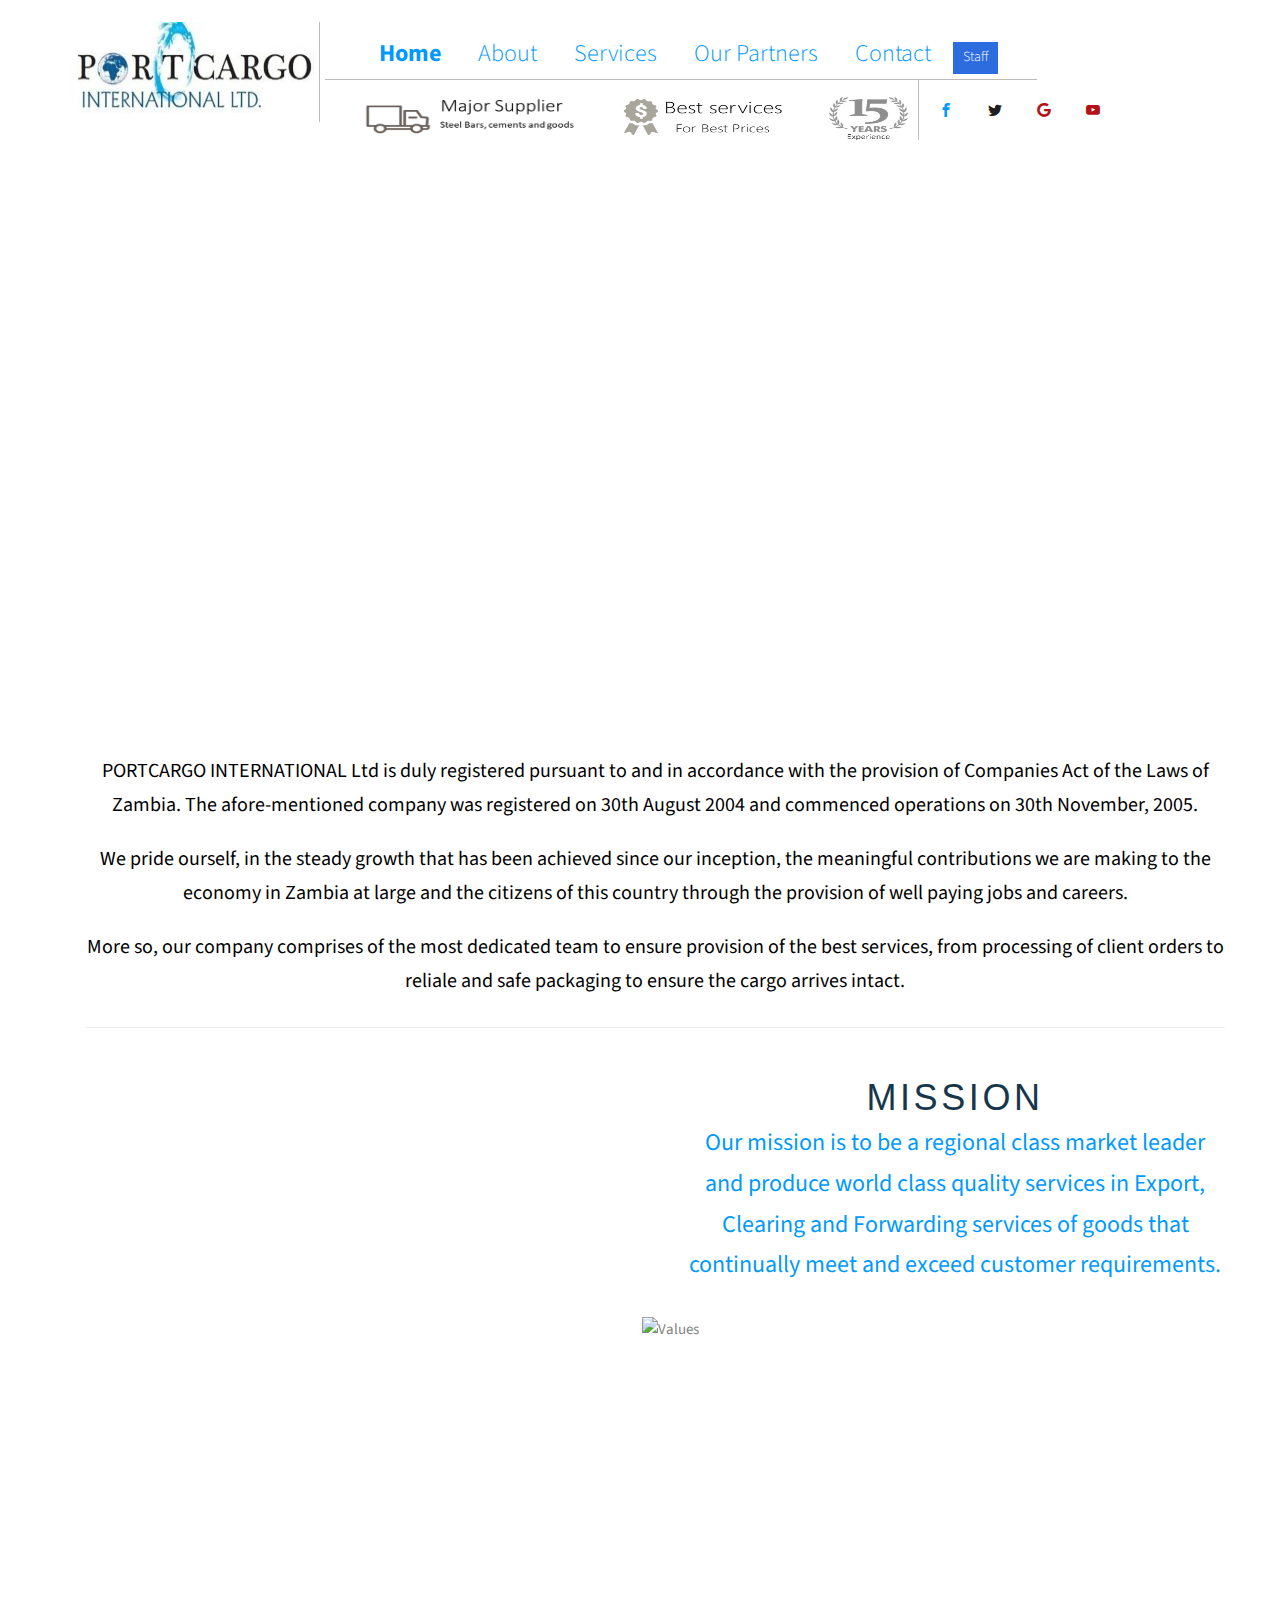
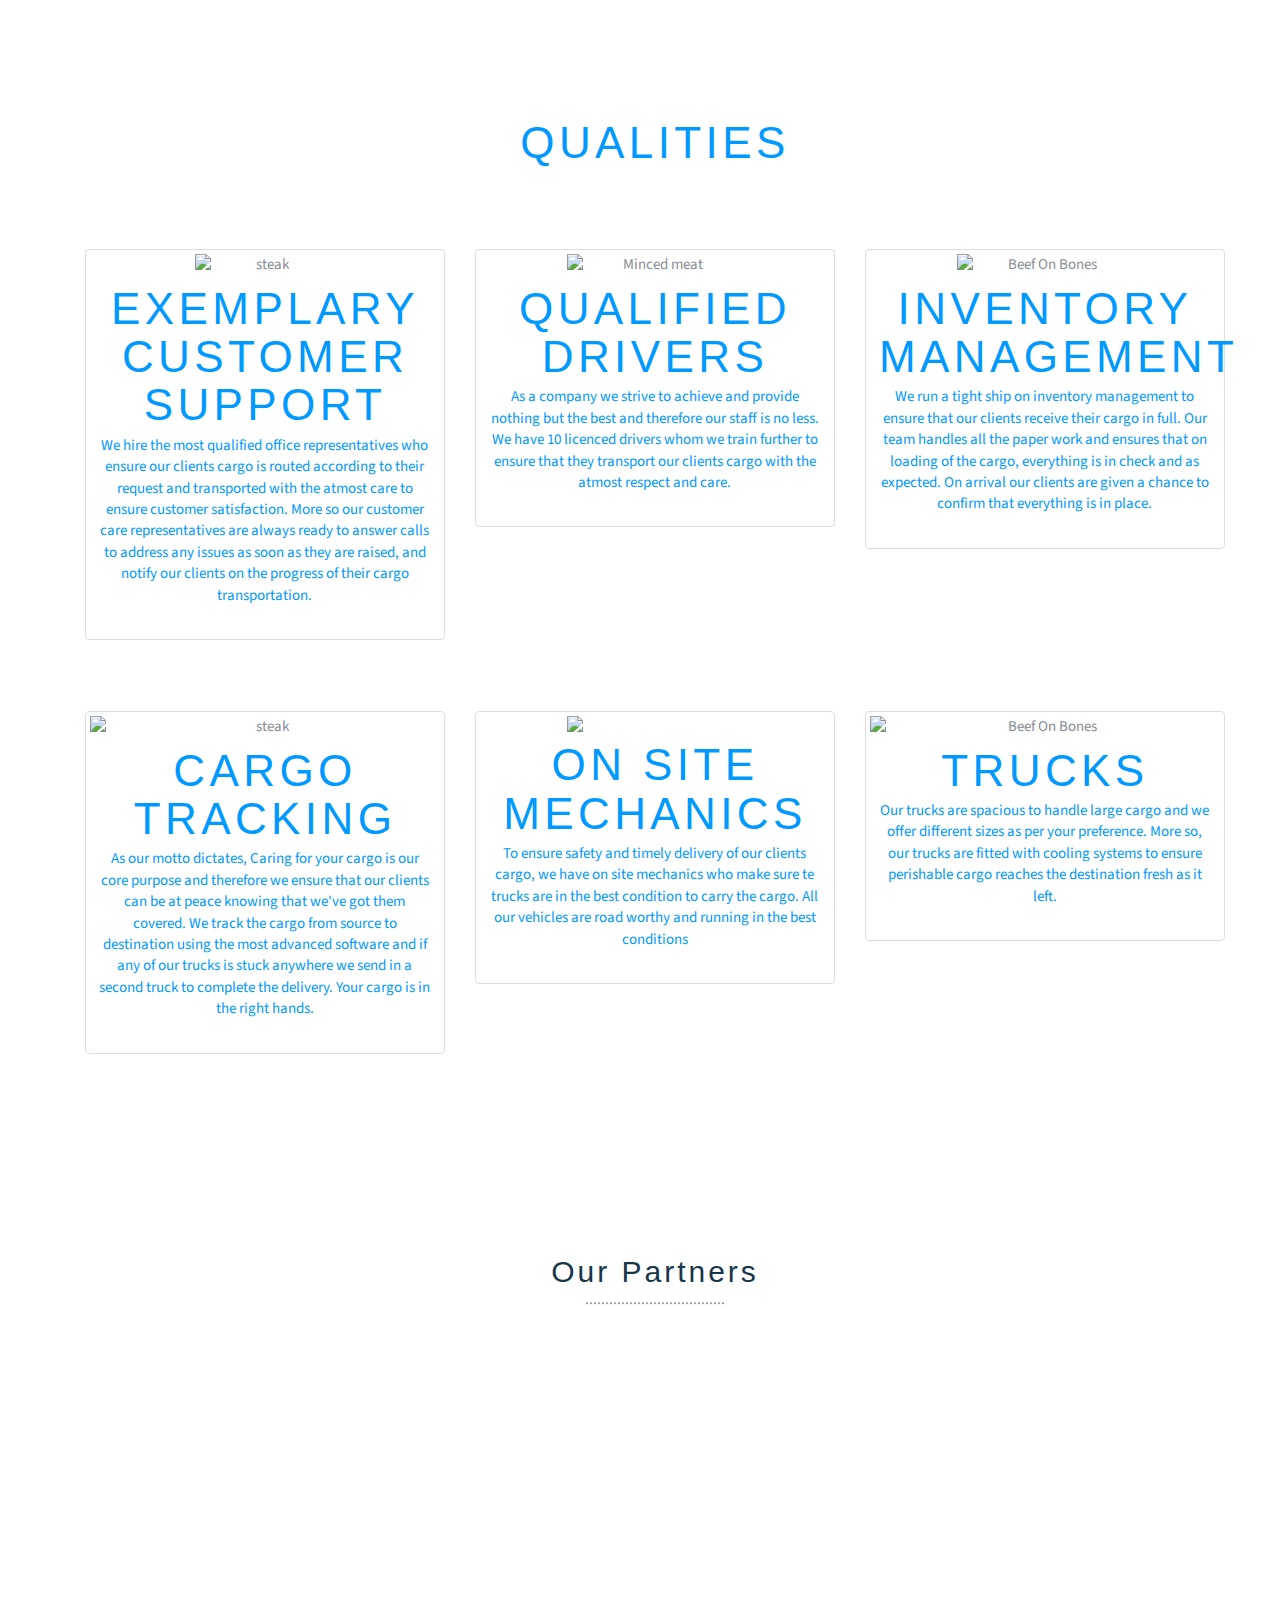
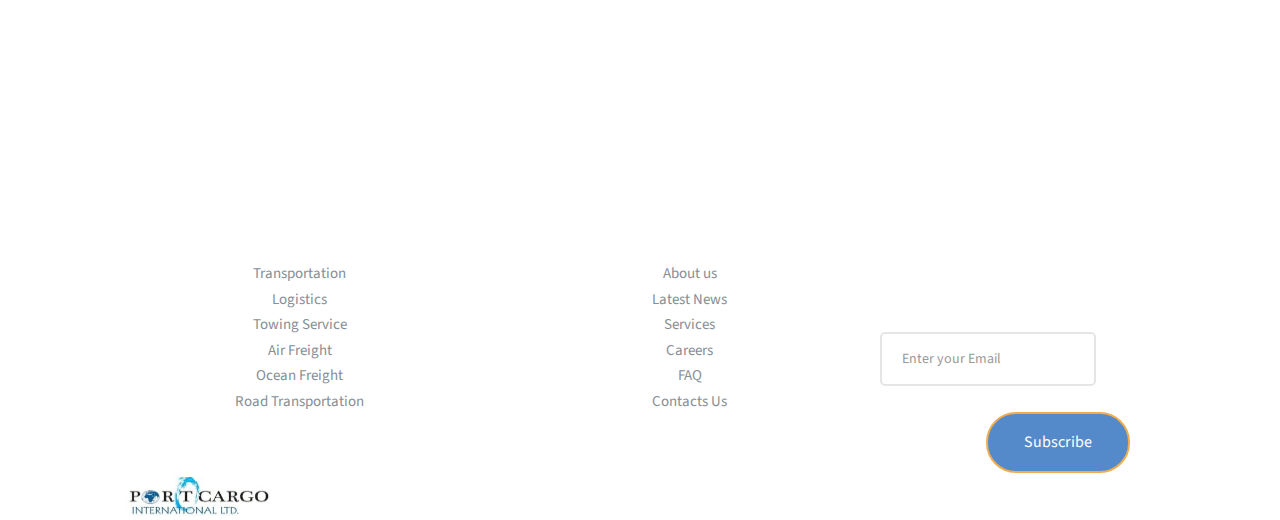
==== about.html @ 1d5ef482 "Create about.html" ====
<!DOCTYPE HTML>
<html>

<head>
    <meta charset="utf-8">
    <meta http-equiv="X-UA-Compatible" content="IE=edge">
    <title>Home | PORT CARGO LIMITED</title>
    <link rel="shortcut icon" href="images/logo.jpg">
    <meta name="viewport" content="width=device-width, initial-scale=1">
    <meta name="description" content="Free HTML5 Website Template by freehtml5.co" />
    <meta name="keywords" content="free website templates, free html5, free template, free bootstrap, free website template, html5, css3, mobile first, responsive" />
    
    <meta property="og:title" content="" />
    <meta property="og:image" content="" />
    <meta property="og:url" content="" />
    <meta property="og:site_name" content="" />
    <meta property="og:description" content="" />
    <meta name="twitter:title" content="" />
    <meta name="twitter:image" content="" />
    <meta name="twitter:url" content="" />
    <meta name="twitter:card" content="" />
    <link href="https://fonts.googleapis.com/css?family=Source+Sans+Pro:300,400,600,700" rel="stylesheet">
    <link href="https://fonts.googleapis.com/css?family=Roboto+Slab:300,400" rel="stylesheet">
    <!-- Animate.css -->
    <link rel="stylesheet" href="css/animate.css">
    <!-- Icomoon Icon Fonts-->
    <link rel="stylesheet" href="css/icomoon.css">
    <!-- Bootstrap  -->
    <link rel="stylesheet" href="css/bootstrap.css">
    <!-- Magnific Popup -->
    <link rel="stylesheet" href="css/magnific-popup.css">
    <!-- Owl Carousel  -->
    <link rel="stylesheet" href="css/owl.carousel.min.css">
    <link rel="stylesheet" href="css/owl.theme.default.min.css">
    <!-- Flexslider  -->
    <link rel="stylesheet" href="css/flexslider.css">
    <!-- Pricing -->
    <link rel="stylesheet" href="css/pricing.css">
    <!-- Theme style  -->
    <link rel="stylesheet" href="css/style.css">
    <!-- Modernizr JS -->
    <script src="js/modernizr-2.6.2.min.js"></script>
    <!-- FOR IE9 below -->
    <!--[if lt IE 9]>
    <script src="js/respond.min.js"></script>
    <![endif]-->
</head>
 <style>
    body{
        padding-top: 0px;
       

        
    }
    </style>
<body data-spy="scroll" data-target="#my-navbar">
    <div class="fh5co-loader"></div>
    <div id="page">
    
  <nav class="fh5co-nav" role="navigation fixed-top">


           
            <div class="top-menu" >
                <div class="container">
                    <div class="row">
                        <div class="col-xs-2">
                            <img src="images/logo.jpg" height="100" width="250" style="border-right:1px solid #bbb;">
                        </div>

                        <div class="col-xs-10 text-center menu-1 " style=" font-size: 150%;">
                           <div class="col-xs-10 text-center menu-1 " style=" font-size: 150%;">
                            <ul style="border-bottom:1px solid #bbb; margin: 0 0 0 6% ">
                                <li><a href="index.html" style="color:#0099ff;  font-size: 24px;"><strong>Home</strong></a></li>
                                <li >
                                    <a href="about.html" style="color:#0099ff;  font-size: 24px;">About</a>
                                        
                                    </li>
                                <li><a href="services.html" style="color:#0099ff;  font-size: 24px;">Services</a></li>
                                <li><a href="clients.html" style="color:#0099ff;  font-size: 24px;">Our Partners</a></li>
                                
                                
                                
                                <li><a href="contact.html" style="color:#0099ff;  font-size: 24px;">Contact</a></li>
                                <li class="btn-cta"><a href="#"><span>Staff</span></a></li>
                                 <br>

                            </ul>
                        </div>
                        </div>
                        <div class="col-xs-10 text-center menu-1" style=" font-size: 150%; ">
                            <ul style="margin: 0 0 0 0">
                                <li><img src="images/major.png" height="50" width="250"></li>
                                <li><img src="images/price.png" height="50" width="200"></li>
                                <li><img src="images/experience.png" height="60" width="100" style="border-right:1px solid #bbb;"></li>
                                 
                                    <li ><a href="#" style="color:#0099ff;" target="_blank"><i class="icon-facebook2"></i></a></li>
                                    <li><a href="#" target="_blank"><i class="icon-twitter2" ></i></a></li>
                                    <li><a href="#" style="color:#b31217;" target="_blank"><i class="icon-google"></i></a></li>
                                    <li><a href="#" style="color:#b31217;" target="_blank"><i class="icon-youtube"></i></a></li>
                                
                                
                            
                                
                                
                                

                            </ul>

                        </div>
                        
                        <br>
                    
                    </div>
                </div>
            </div>
        </nav><!-- End navbar -->
        
         <div id='main' class='all_colors' data-scroll-offset='0'>
 
    
                    <div id='av_section_1' class='avia-section main_color avia-section-default avia-no-border-styling avia-bg-style-scroll  avia-builder-el-0  el_before_av_section  avia-builder-el-first    av-arrow-down-section av-minimum-height av-minimum-height-custom container_wrap fullsize' style = ' background-repeat: no-repeat; background-image: url(images/about.png);background-attachment: scroll; background-position: bottom right; ' data-section-bg-repeat='no-repeat' ><div class='container' style='height:550px'><main  role="main" itemprop="mainContentOfPage"  class='template-page content  av-content-full alpha units'><div class='post-entry post-entry-type-page post-entry-2'><div class='entry-content-wrapper clearfix'>
                 <br><br><br><br><br><br>

                <div>
                    <h1 style="color:#ffffff; font-size:80px;"  >ABOUT US</h1>
                </div>
               </div>
       <div class="container text-center" >



       <br><br><br><br><br><br><br><br><br><br><br><br>
        <section>
            <div class="page-header  text-center" id="features"  style="font-size:20px; color:black;">
              
                <p>PORTCARGO INTERNATIONAL Ltd is duly registered pursuant to and in accordance with the provision of Companies Act of the Laws of Zambia. The afore-mentioned company was registered on 30th August 2004 and commenced operations on 30th November, 2005.</p>

                <p>We pride ourself, in the steady growth that has been achieved since our inception, the meaningful contributions we are making to the economy in Zambia at large and the citizens of this country through the provision of well paying jobs and careers.</p>

                 <p>More so, our company comprises of the most dedicated team to ensure provision of the best services, from processing of client orders to reliale and safe packaging to ensure the cargo arrives intact.</p>


                </small></h1>
            </div><!-- End Page Header -->


            <div id="fh5co-about">
            <div class="container">
                <div class="col-md-6 animate-box">
                    <img src="images/vision.png" id="img1" alt="Vision" style="border-bottom:1px solid #bbb;" /> <br>
                    <img src="images/mission.png" id="img2" alt="Mission"/> <br>
                    

                </div>
                <div class="col-md-6" style="color:#0099ff; font-size:24px; ">
                    <div id="aum"> 
                    <h1>Mission</h1>
                    Our mission is to be a regional class market leader and produce world class quality services in Export, Clearing and Forwarding services of goods that continually meet and exceed customer requirements.</div>
                </div>
            </div>
        </div>


        
            <div class="container">
               
                            <img src="images/111.png" alt="Values"/> <br>
                       
            </div>
      

            
            <div id="fh5co-testimonial" style="background-color: #ffffff;" >
                    <div class="overlay"></div>
                    <div class="container">
                        <div class="row">
                            <div class="col-md-10 col-md-offset-1">
                                <div class="row animate-box">
                                    <div class="owl-carousel owl-carousel-fullwidth">
                                        <div class="item">
                                            <div class="testimony-slide active text-center">
                                                <div class="user" style="background-image: url(images/quality.png);"></div>
                                                <span style="color:#0099ff;">Quality<br></small></span>
                                                <blockquote>
                                                    <p style="color:#0099ff;">&ldquo;We endeavor to be industry leaders in providing affordable and reliable transport Solutions.&rdquo;</p>
                                                </blockquote>
                                            </div>
                                        </div>
                                        <div class="item">
                                            <div class="testimony-slide active text-center">
                                                <div class="user" style="background-image: url(images/team.gif);"></div>
                                                <span style="color:#0099ff;">Teamwork<br></small></span>
                                                <blockquote>
                                                    <p style="color:#0099ff;">&ldquo;Judging from the number of tenders we have received and renewed, we pride ourselves in being a reliable partner for your transport needs. &rdquo;</p>
                                                </blockquote>
                                            </div>
                                        </div>
                                        <div class="item">
                                            <div class="testimony-slide active text-center">
                                                <div class="user" style="background-image: url(images/innovation.png);"></div>
                                                <span style="color:#0099ff;">Innovation<br></small></span>
                                                <blockquote>
                                                    <p style="color:#0099ff;">&ldquo;We make sure to keep up with the ever changing technology and are always improving on our processes to accomodate the changing trends in technology. For instance we allow all our trucks are fitted with trackers so we always know where your cargo is. &rdquo;</p>
                                                </blockquote>
                                            </div>
                                        </div>

                                        <div class="item">
                                            <div class="testimony-slide active text-center">
                                                <div class="user" style="background-image: url(images/client.png);"></div>
                                                <span style="color:#0099ff;">Client Focus<br></small></span>
                                                <blockquote>
                                                    <p style="color:#0099ff;">&ldquo;We make sure to keep up with the ever changing technology and are always improving on our processes to accomodate the changing trends in technology. For instance we allow all our trucks are fitted with trackers so we always know where your cargo is. &rdquo;</p>
                                                </blockquote>
                                            </div>
                                        </div>
                                    </div>
                                </div>
                            </div>
                        </div>
                    </div>
                </div>




            <br>
                     <h3 style="color:#0099ff;">Qualities</h3>


                         <br>


                <div class="row">
                  <div class="col-md-4" >
                  <br>
                  <br>
                    <div class="thumbnail">
                      <a href="images/cust1.png">
                        <img src="images/cust1.png" alt="steak" style="width:40%">
                        <div class="caption" style="background-color: #ffffff;">
                          <h3 style="color:#0099ff;">Exemplary Customer support</h3> 
                          <p style="color:#0099ff;">We hire the most qualified office representatives who ensure our clients cargo is routed according to their request and transported with the atmost care to ensure customer satisfaction. More so our customer care representatives are always ready to answer calls to address any issues as soon as they are raised, and notify our clients on the progress of their cargo transportation.</p>
                        </div>
                      </a>
                    </div>
                  </div>
                  <div class="col-md-4">
                 <br>
                  <br>
                    <div class="thumbnail">
                     
                      <a href="images/driver.png">
                        <img src="images/driver.png" alt="Minced meat" style="width:50%">
                        <div class="caption">
                        

                        <h3 style="color:#0099ff;">Qualified Drivers</h3>
                        <p style="color:#0099ff;">As a company we strive to achieve and provide nothing but the best and therefore our staff is no less. We have 10 licenced drivers whom we train further to ensure that they transport our clients cargo with the atmost respect and care.</p>

                        </div>
                      </a>
                    </div>
                  </div>
                  <div class="col-md-4">
                  <br>
                        <br>
                    <div class="thumbnail">
                      <a href="images/inventory-.png">
                        <img src="images/inventory-.png" alt="Beef On Bones" style="width:50%">
                        <div class="caption" style="background-color: #ffffff;">
                       
                        <h3 style="color:#0099ff;">Inventory management</h3>
                        <p style="color:#0099ff;">We run a tight ship on inventory management to ensure that our clients receive their cargo in full. Our team handles all the paper work and ensures that on loading of the cargo, everything is in check and as expected. On arrival our clients are given a chance to confirm that everything is in place. </p>
                        </div>
                      </a>
                    </div>
                  </div>

                </div>


                <div class="row">
                      <div class="col-md-4" >
                      <br>
                      <br>
                        <div class="thumbnail">
                          <a href="images/tracking.jpg">
                            <img src="images/tracking.jpg" alt="steak" style="width:100%">
                            <div class="caption" style="background-color: #ffffff;">
                              <h3 style="color:#0099ff;">Cargo tracking</h3> 
                              <p style="color:#0099ff;">As our motto dictates, Caring for your cargo is our core purpose and therefore we ensure that our clients can be at peace knowing that we've got them covered. We track the cargo from source to destination using the most advanced software and if any of our trucks is stuck anywhere we send in a second truck to complete the delivery. Your cargo is in the right hands.</p>
                            </div>
                          </a>
                        </div>
                      </div>
                      <div class="col-md-4">
                     <br>
                      <br>
                        <div class="thumbnail">
                         
                          <a href="images/mechanic.png">
                            <img src="images/mechanic.png"  style="width:50%">
                            <div class="caption">
                            

                            <h3 style="color:#0099ff;">On site Mechanics</h3>
                            <p style="color:#0099ff;">To ensure safety and timely delivery of our clients cargo, we have on site mechanics who make sure te trucks are in the best condition to carry the cargo. All our vehicles are road worthy and running in the best conditions </p>

                            </div>
                          </a>
                        </div>
                      </div>
                      <div class="col-md-4">
                      <br>
                            <br>
                        <div class="thumbnail">
                          <a href="/images/download.jpg">
                            <img src="images/download.jpg" alt="Beef On Bones" style="width:100%">
                            <div class="caption" style="background-color: #ffffff;">
                           
                            <h3 style="color:#0099ff;">Trucks</h3>
                            <p style="color:#0099ff;">Our trucks are spacious to handle large cargo and we offer different sizes as per your preference.
                            More so, our trucks are fitted with cooling systems to ensure perishable cargo reaches the destination fresh as it left.</p>
                            </div>
                          </a>
                        </div>
                      </div>

                    </div>

    <br><br><br><br>

<div id="fh5co-staff">

                <br><br>

                <div class="custom-heading02">
                            <h2>Our Partners</h2>
                            <p>
                                ...................................
                            </p>
                        </div><!-- .custom-heading02 end -->
            <div class="container">

                <div class="row animate-box">
                    <br>
                    <br>
                    <br>
                 <div class="row">
                    <div class="col-md-3 col-sm-6 text-center animate-box">
                    <div class="services">
                    <div class="desc">

                        <a href="http://www.seedcogroup.com/search/node/">
                          <img src="images/seedco.png" alt="HTML tutorial" style="width:200px;height:100px;border:0;">
                        </a> 

                    </div>
                    </div>
                    </div>

                    <div class="col-md-3 col-sm-6 text-center animate-box">
                    <div class="services">
                    <div class="desc">
                    <br>


                    <a href="https://www.ecobank.com/ke/personal-banking">
                      <img src="images/ecobank.png" alt="HTML tutorial" style="width:200px;height:50px;border:0;">
                    </a> 
                    </div>
                    </div>
                    </div>

                   
                    <div class="col-md-3 col-sm-6 text-center animate-box">
                    <div class="services">
                    <div class="desc">

                    <a href="https://www.lafarge.co.ke/">
                      <img src="images/lafarge.png" alt="HTML tutorial" style="width:200px;height100px;border:0;">
                    </a> 

                    </div>
                    </div>
                    </div>

                    <div class="col-md-3 col-sm-6 text-center animate-box">
                    <div class="services">
                    <div class="desc">

                    <a href="https://dangote.com//">
                      <img src="images/dangote.png" alt="HTML tutorial" style="width:200px;height:100px;border:0;">
                    </a>

                     </div>
                    </div>
                    </div>



                    <div class="col-md-3 col-sm-6 text-center animate-box">
                    <div class="services">
                    <div class="desc">

                    <a href="https://crdbbank.co.tz/">
                      <img src="images/crbank.png" alt="HTML tutorial" style="width:200px;height:100px;border:0;">
                    </a>

                     </div>
                    </div>
                    </div>


                    <div class="col-md-3 col-sm-6 text-center animate-box">
                    <div class="services">
                    <div class="desc">

                    <a href="https://www.umcil.co.zm/">
                      <img src="images/UMCIL.png" alt="HTML tutorial" style="width:200px;height:100px;border:0;">
                    </a>
                    </div >
                    </div >
                    </div >


                    <div class="col-md-3 col-sm-6 text-center animate-box">
                    <div class="services">
                    <div class="desc">

                    <a href="http://www.minagri.gov.rw/index.php?id=16">
                      <img src="images/rwanda.png" alt="HTML tutorial" style="width:200px;height:100px;border:0;">
                    </a>

                     </div>
                    </div>
                    </div>


                    
 </div>
            </div>
                     

    </div>
    </div>


<footer class="section footer-modern context-dark" style="background-image: url(images/foot.jpg); color:white;">
<br><br><br><br>
        <div class="footer-modern-line">
          <div class="container" >
            <div class="row row-50">
              <div class="col-md-6 col-lg-4">
                <h5 class="footer-modern-title oh-desktop"><span class="d-inline-block wow slideInLeft" style="color:white;" >What We Offer</span></h5>
                <ul class="footer-modern-list d-inline-block d-sm-block wow fadeInUp" style="color:white;">
                  <li><a href="#">Transportation</a></li>
                  <li><a href="#">Logistics</a></li>
                  <li><a href="#">Towing Service</a></li>
                  <li><a href="#">Air Freight</a></li>
                  <li><a href="#">Ocean Freight</a></li>
                  <li><a href="#">Road Transportation</a></li>
                </ul>
              </div>
              <div class="col-md-6 col-lg-4 col-xl-3">
                <h5 class="footer-modern-title oh-desktop"><span class="d-inline-block wow slideInLeft" style="color:white;">Information</span></h5>
                <ul class="footer-modern-list d-inline-block d-sm-block wow fadeInUp" style="color:white;">
                  <li><a href="about-us.html">About us</a></li>
                  <li><a href="grid-blog.html">Latest News</a></li>
                  <li><a href="services.html">Services</a></li>
                  <li><a href="#">Careers</a></li>
                  <li><a href="#">FAQ</a></li>
                  <li><a href="contacts.html">Contacts Us</a></li>
                </ul>
              </div>
              <div class="col-lg-4 col-xl-5">
                <h5 class="footer-modern-title oh-desktop"><span class="d-inline-block wow slideInLeft" style="color:white;">Newsletter</span></h5>
                <p class="wow fadeInRight" style="color:white;">Sign up today for the latest news from our company.</p>
                <!-- RD Mailform-->
                <form action="" method="post">
                                    <div>
                                        <br>
                                        <div class="input-group">
                                            <input type="text" class="form-control " style="border-radius:5px;" name="email" id="email" placeholder="Enter your Email" />
                                        </div>
                                    </div>
                                    <br/>
                                    <button class="btn btn-warning btn-lg" style="background: #558aca;">Subscribe</button>
                                </form>
              </div>
            </div>
          </div>
        </div>

        <div class="footer-modern-line-2">
          <div class="container">
            <div class="row row-30 align-items-center">
              <div class="col-sm-6 col-md-7 col-lg-4 col-xl-4">
                <div class="row row-30 align-items-center text-lg-center">
                  <div class="col-md-7 col-xl-6"><a class="brand" href="index.html"><img src="images/logo.jpg" alt="" width="148" height="43"/></a></div>
                  
                </div>
              </div>
              
            </div>
          </div>
        </div>
        <div class="footer-modern-line-3">
           <div class= "text-center">
                                <small class="block">&copy; 2019 Portcargo International Ltd. All Rights Reserved.</small>
                                </div>
        </div>
      </footer>
        </div>
    </div>
    <!-- jQuery -->
    <script src="js/jquery.min.js"></script>
    <!-- jQuery Easing -->
    <script src="js/jquery.easing.1.3.js"></script>
    <!-- Bootstrap -->
    <script src="js/bootstrap.min.js"></script>
    <!-- Waypoints -->
    <script src="js/jquery.waypoints.min.js"></script>
    <!-- Stellar Parallax -->
    <script src="js/jquery.stellar.min.js"></script>
    <!-- Carousel -->
    <script src="js/owl.carousel.min.js"></script>
    <!-- Flexslider -->
    <script src="js/jquery.flexslider-min.js"></script>
    <!-- countTo -->
    <script src="js/jquery.countTo.js"></script>
    <!-- Magnific Popup -->
    <script src="js/jquery.magnific-popup.min.js"></script>
    <script src="js/magnific-popup-options.js"></script>
    <!-- Count Down -->
    <script src="js/simplyCountdown.js"></script>
    <!-- Main -->
    <script src="js/main.js"></script>
    <script>
    var d = new Date(new Date().getTime() + 1000 * 120 * 120 * 2000);

    // default example
    simplyCountdown('.simply-countdown-one', {
        year: d.getFullYear(),
        month: d.getMonth() + 1,
        day: d.getDate()
    });

    //jQuery example
    $('#simply-countdown-losange').simplyCountdown({
        year: d.getFullYear(),
        month: d.getMonth() + 1,
        day: d.getDate(),
        enableUtc: false
    });
    </script>




    <script>
      $('#img1').click(function() {
  $('#aum').html('Our vision is to provide quality products and services at reasonable prices to the Great Lakes Market while maintaining honesty and integrity in all our dealings.');
});

$('#img2').click(function() {
  $('#aum').html('Our mission is to be a regional class market leader and produce world class quality services in Export, Clearing and Forwarding services of goods that continually meet and exceed customer requirements.');
});


$('#img3').click(function() {
  $('#aum').html('Text 3');
});
    </script>
</body>

</html>
---- css/icomoon.css ----
@font-face {
  font-family: 'icomoon';
  src:  url('fonts/icomoon.eot?6py85u');
  src:  url('fonts/icomoon.eot?6py85u#iefix') format('embedded-opentype'),
    url('fonts/icomoon.ttf?6py85u') format('truetype'),
    url('fonts/icomoon.woff?6py85u') format('woff'),
    url('fonts/icomoon.svg?6py85u#icomoon') format('svg');
  font-weight: normal;
  font-style: normal;
}

[class^="icon-"], [class*=" icon-"] {
  /* use !important to prevent issues with browser extensions that change fonts */
  font-family: 'icomoon' !important;
  speak: none;
  font-style: normal;
  font-weight: normal;
  font-variant: normal;
  text-transform: none;
  line-height: 1;

  /* Better Font Rendering =========== */
  -webkit-font-smoothing: antialiased;
  -moz-osx-font-smoothing: grayscale;
}

.icon-times:before {
  content: "\e930";
}
.icon-tick:before {
  content: "\e931";
}
.icon-plus:before {
  content: "\e932";
}
.icon-minus:before {
  content: "\e933";
}
.icon-equals:before {
  content: "\e934";
}
.icon-divide:before {
  content: "\e935";
}
.icon-chevron-right:before {
  content: "\e936";
}
.icon-chevron-left:before {
  content: "\e937";
}
.icon-arrow-right-thick:before {
  content: "\e938";
}
.icon-arrow-left-thick:before {
  content: "\e939";
}
.icon-th-small:before {
  content: "\e93a";
}
.icon-th-menu:before {
  content: "\e93b";
}
.icon-th-list:before {
  content: "\e93c";
}
.icon-th-large:before {
  content: "\e93d";
}
.icon-home:before {
  content: "\e93e";
}
.icon-arrow-forward:before {
  content: "\e93f";
}
.icon-arrow-back:before {
  content: "\e940";
}
.icon-rss:before {
  content: "\e941";
}
.icon-location:before {
  content: "\e942";
}
.icon-link:before {
  content: "\e943";
}
.icon-image:before {
  content: "\e944";
}
.icon-arrow-up-thick:before {
  content: "\e945";
}
.icon-arrow-down-thick:before {
  content: "\e946";
}
.icon-starburst:before {
  content: "\e947";
}
.icon-starburst-outline:before {
  content: "\e948";
}
.icon-star3:before {
  content: "\e949";
}
.icon-flow-children:before {
  content: "\e94a";
}
.icon-export:before {
  content: "\e94b";
}
.icon-delete2:before {
  content: "\e94c";
}
.icon-delete-outline:before {
  content: "\e94d";
}
.icon-cloud-storage:before {
  content: "\e94e";
}
.icon-wi-fi:before {
  content: "\e94f";
}
.icon-heart:before {
  content: "\e950";
}
.icon-flash:before {
  content: "\e951";
}
.icon-cancel:before {
  content: "\e952";
}
.icon-backspace:before {
  content: "\e953";
}
.icon-attachment:before {
  content: "\e954";
}
.icon-arrow-move:before {
  content: "\e955";
}
.icon-warning:before {
  content: "\e956";
}
.icon-user:before {
  content: "\e957";
}
.icon-radar:before {
  content: "\e958";
}
.icon-lock-open:before {
  content: "\e959";
}
.icon-lock-closed:before {
  content: "\e95a";
}
.icon-location-arrow:before {
  content: "\e95b";
}
.icon-info:before {
  content: "\e95c";
}
.icon-user-delete:before {
  content: "\e95d";
}
.icon-user-add:before {
  content: "\e95e";
}
.icon-media-pause:before {
  content: "\e95f";
}
.icon-group:before {
  content: "\e960";
}
.icon-chart-pie:before {
  content: "\e961";
}
.icon-chart-line:before {
  content: "\e962";
}
.icon-chart-bar:before {
  content: "\e963";
}
.icon-chart-area:before {
  content: "\e964";
}
.icon-video:before {
  content: "\e965";
}
.icon-point-of-interest:before {
  content: "\e966";
}
.icon-infinity:before {
  content: "\e967";
}
.icon-globe:before {
  content: "\e968";
}
.icon-eye:before {
  content: "\e969";
}
.icon-cog:before {
  content: "\e96a";
}
.icon-camera:before {
  content: "\e96b";
}
.icon-upload:before {
  content: "\e96c";
}
.icon-scissors:before {
  content: "\e96d";
}
.icon-refresh:before {
  content: "\e96e";
}
.icon-pin:before {
  content: "\e96f";
}
.icon-key:before {
  content: "\e970";
}
.icon-info-large:before {
  content: "\e971";
}
.icon-eject:before {
  content: "\e972";
}
.icon-download:before {
  content: "\e973";
}
.icon-zoom:before {
  content: "\e974";
}
.icon-zoom-out:before {
  content: "\e975";
}
.icon-zoom-in:before {
  content: "\e976";
}
.icon-sort-numerically:before {
  content: "\e977";
}
.icon-sort-alphabetically:before {
  content: "\e978";
}
.icon-input-checked:before {
  content: "\e979";
}
.icon-calender:before {
  content: "\e97a";
}
.icon-world2:before {
  content: "\e97b";
}
.icon-notes:before {
  content: "\e97c";
}
.icon-code:before {
  content: "\e97d";
}
.icon-arrow-sync:before {
  content: "\e97e";
}
.icon-arrow-shuffle:before {
  content: "\e97f";
}
.icon-arrow-repeat:before {
  content: "\e980";
}
.icon-arrow-minimise:before {
  content: "\e981";
}
.icon-arrow-maximise:before {
  content: "\e982";
}
.icon-arrow-loop:before {
  content: "\e983";
}
.icon-anchor:before {
  content: "\e984";
}
.icon-spanner:before {
  content: "\e985";
}
.icon-puzzle:before {
  content: "\e986";
}
.icon-power:before {
  content: "\e987";
}
.icon-plane:before {
  content: "\e988";
}
.icon-pi:before {
  content: "\e989";
}
.icon-phone:before {
  content: "\e98a";
}
.icon-microphone2:before {
  content: "\e98b";
}
.icon-media-rewind:before {
  content: "\e98c";
}
.icon-flag:before {
  content: "\e98d";
}
.icon-adjust-brightness:before {
  content: "\e98e";
}
.icon-waves:before {
  content: "\e98f";
}
.icon-social-twitter:before {
  content: "\e990";
}
.icon-social-facebook:before {
  content: "\e991";
}
.icon-social-dribbble:before {
  content: "\e992";
}
.icon-media-stop:before {
  content: "\e993";
}
.icon-media-record:before {
  content: "\e994";
}
.icon-media-play:before {
  content: "\e995";
}
.icon-media-fast-forward:before {
  content: "\e996";
}
.icon-media-eject:before {
  content: "\e997";
}
.icon-social-vimeo:before {
  content: "\e998";
}
.icon-social-tumbler:before {
  content: "\e999";
}
.icon-social-skype:before {
  content: "\e99a";
}
.icon-social-pinterest:before {
  content: "\e99b";
}
.icon-social-linkedin:before {
  content: "\e99c";
}
.icon-social-last-fm:before {
  content: "\e99d";
}
.icon-social-github:before {
  content: "\e99e";
}
.icon-social-flickr:before {
  content: "\e99f";
}
.icon-at:before {
  content: "\e9a0";
}
.icon-times-outline:before {
  content: "\e9a1";
}
.icon-plus-outline:before {
  content: "\e9a2";
}
.icon-minus-outline:before {
  content: "\e9a3";
}
.icon-tick-outline:before {
  content: "\e9a4";
}
.icon-th-large-outline:before {
  content: "\e9a5";
}
.icon-equals-outline:before {
  content: "\e9a6";
}
.icon-divide-outline:before {
  content: "\e9a7";
}
.icon-chevron-right-outline:before {
  content: "\e9a8";
}
.icon-chevron-left-outline:before {
  content: "\e9a9";
}
.icon-arrow-right-outline:before {
  content: "\e9aa";
}
.icon-arrow-left-outline:before {
  content: "\e9ab";
}
.icon-th-small-outline:before {
  content: "\e9ac";
}
.icon-th-menu-outline:before {
  content: "\e9ad";
}
.icon-th-list-outline:before {
  content: "\e9ae";
}
.icon-news2:before {
  content: "\e9b1";
}
.icon-home-outline:before {
  content: "\e9b2";
}
.icon-arrow-up-outline:before {
  content: "\e9b3";
}
.icon-arrow-forward-outline:before {
  content: "\e9b4";
}
.icon-arrow-down-outline:before {
  content: "\e9b5";
}
.icon-arrow-back-outline:before {
  content: "\e9b6";
}
.icon-trash3:before {
  content: "\e9b7";
}
.icon-rss-outline:before {
  content: "\e9b8";
}
.icon-message:before {
  content: "\e9b9";
}
.icon-location-outline:before {
  content: "\e9ba";
}
.icon-link-outline:before {
  content: "\e9bb";
}
.icon-image-outline:before {
  content: "\e9bc";
}
.icon-export-outline:before {
  content: "\e9bd";
}
.icon-cross:before {
  content: "\e9be";
}
.icon-wi-fi-outline:before {
  content: "\e9bf";
}
.icon-star-outline:before {
  content: "\e9c0";
}
.icon-media-pause-outline:before {
  content: "\e9c1";
}
.icon-mail:before {
  content: "\e9c2";
}
.icon-heart-outline:before {
  content: "\e9c3";
}
.icon-flash-outline:before {
  content: "\e9c4";
}
.icon-cancel-outline:before {
  content: "\e9c5";
}
.icon-beaker:before {
  content: "\e9c6";
}
.icon-arrow-move-outline:before {
  content: "\e9c7";
}
.icon-watch2:before {
  content: "\e9c8";
}
.icon-warning-outline:before {
  content: "\e9c9";
}
.icon-time:before {
  content: "\e9ca";
}
.icon-radar-outline:before {
  content: "\e9cb";
}
.icon-lock-open-outline:before {
  content: "\e9cc";
}
.icon-location-arrow-outline:before {
  content: "\e9cd";
}
.icon-info-outline:before {
  content: "\e9ce";
}
.icon-backspace-outline:before {
  content: "\e9cf";
}
.icon-attachment-outline:before {
  content: "\e9d0";
}
.icon-user-outline:before {
  content: "\e9d1";
}
.icon-user-delete-outline:before {
  content: "\e9d2";
}
.icon-user-add-outline:before {
  content: "\e9d3";
}
.icon-lock-closed-outline:before {
  content: "\e9d4";
}
.icon-group-outline:before {
  content: "\e9d5";
}
.icon-chart-pie-outline:before {
  content: "\e9d6";
}
.icon-chart-line-outline:before {
  content: "\e9d7";
}
.icon-chart-bar-outline:before {
  content: "\e9d8";
}
.icon-chart-area-outline:before {
  content: "\e9d9";
}
.icon-video-outline:before {
  content: "\e9da";
}
.icon-point-of-interest-outline:before {
  content: "\e9db";
}
.icon-map:before {
  content: "\e9dc";
}
.icon-key-outline:before {
  content: "\e9dd";
}
.icon-infinity-outline:before {
  content: "\e9de";
}
.icon-globe-outline:before {
  content: "\e9df";
}
.icon-eye-outline:before {
  content: "\e9e0";
}
.icon-cog-outline:before {
  content: "\e9e1";
}
.icon-camera-outline:before {
  content: "\e9e2";
}
.icon-upload-outline:before {
  content: "\e9e3";
}
.icon-support:before {
  content: "\e9e4";
}
.icon-scissors-outline:before {
  content: "\e9e5";
}
.icon-refresh-outline:before {
  content: "\e9e6";
}
.icon-info-large-outline:before {
  content: "\e9e7";
}
.icon-eject-outline:before {
  content: "\e9e8";
}
.icon-download-outline:before {
  content: "\e9e9";
}
.icon-battery-mid:before {
  content: "\e9ea";
}
.icon-battery-low:before {
  content: "\e9eb";
}
.icon-battery-high:before {
  content: "\e9ec";
}
.icon-zoom-outline:before {
  content: "\e9ed";
}
.icon-zoom-out-outline:before {
  content: "\e9ee";
}
.icon-zoom-in-outline:before {
  content: "\e9ef";
}
.icon-tag3:before {
  content: "\e9f0";
}
.icon-tabs-outline:before {
  content: "\e9f1";
}
.icon-pin-outline:before {
  content: "\e9f2";
}
.icon-message-typing:before {
  content: "\e9f3";
}
.icon-directions:before {
  content: "\e9f4";
}
.icon-battery-full:before {
  content: "\e9f5";
}
.icon-battery-charge:before {
  content: "\e9f6";
}
.icon-pipette:before {
  content: "\e9f7";
}
.icon-pencil:before {
  content: "\e9f8";
}
.icon-folder:before {
  content: "\e9f9";
}
.icon-folder-delete:before {
  content: "\e9fa";
}
.icon-folder-add:before {
  content: "\e9fb";
}
.icon-edit:before {
  content: "\e9fc";
}
.icon-document:before {
  content: "\e9fd";
}
.icon-document-delete:before {
  content: "\e9fe";
}
.icon-document-add:before {
  content: "\e9ff";
}
.icon-brush:before {
  content: "\ea00";
}
.icon-thumbs-up:before {
  content: "\ea01";
}
.icon-thumbs-down:before {
  content: "\ea02";
}
.icon-pen:before {
  content: "\ea03";
}
.icon-sort-numerically-outline:before {
  content: "\ea04";
}
.icon-sort-alphabetically-outline:before {
  content: "\ea05";
}
.icon-social-last-fm-circular:before {
  content: "\ea06";
}
.icon-social-github-circular:before {
  content: "\ea07";
}
.icon-compass:before {
  content: "\ea08";
}
.icon-bookmark:before {
  content: "\ea09";
}
.icon-input-checked-outline:before {
  content: "\ea0a";
}
.icon-code-outline:before {
  content: "\ea0b";
}
.icon-calender-outline:before {
  content: "\ea0c";
}
.icon-business-card:before {
  content: "\ea0d";
}
.icon-arrow-up:before {
  content: "\ea0e";
}
.icon-arrow-sync-outline:before {
  content: "\ea0f";
}
.icon-arrow-right:before {
  content: "\ea10";
}
.icon-arrow-repeat-outline:before {
  content: "\ea11";
}
.icon-arrow-loop-outline:before {
  content: "\ea12";
}
.icon-arrow-left:before {
  content: "\ea13";
}
.icon-flow-switch:before {
  content: "\ea14";
}
.icon-flow-parallel:before {
  content: "\ea15";
}
.icon-flow-merge:before {
  content: "\ea16";
}
.icon-document-text:before {
  content: "\ea17";
}
.icon-clipboard:before {
  content: "\ea18";
}
.icon-calculator:before {
  content: "\ea19";
}
.icon-arrow-minimise-outline:before {
  content: "\ea1a";
}
.icon-arrow-maximise-outline:before {
  content: "\ea1b";
}
.icon-arrow-down:before {
  content: "\ea1c";
}
.icon-gift:before {
  content: "\ea1d";
}
.icon-film:before {
  content: "\ea1e";
}
.icon-database:before {
  content: "\ea1f";
}
.icon-bell:before {
  content: "\ea20";
}
.icon-anchor-outline:before {
  content: "\ea21";
}
.icon-adjust-contrast:before {
  content: "\ea22";
}
.icon-world-outline:before {
  content: "\ea23";
}
.icon-shopping-bag:before {
  content: "\ea24";
}
.icon-power-outline:before {
  content: "\ea25";
}
.icon-notes-outline:before {
  content: "\ea26";
}
.icon-device-tablet:before {
  content: "\ea27";
}
.icon-device-phone:before {
  content: "\ea28";
}
.icon-device-laptop:before {
  content: "\ea29";
}
.icon-device-desktop:before {
  content: "\ea2a";
}
.icon-briefcase:before {
  content: "\ea2b";
}
.icon-stopwatch:before {
  content: "\ea2c";
}
.icon-spanner-outline:before {
  content: "\ea2d";
}
.icon-puzzle-outline:before {
  content: "\ea2e";
}
.icon-printer:before {
  content: "\ea2f";
}
.icon-pi-outline:before {
  content: "\ea30";
}
.icon-lightbulb:before {
  content: "\ea31";
}
.icon-flag-outline:before {
  content: "\ea32";
}
.icon-contacts:before {
  content: "\ea33";
}
.icon-archive2:before {
  content: "\ea34";
}
.icon-weather-stormy:before {
  content: "\ea35";
}
.icon-weather-shower:before {
  content: "\ea36";
}
.icon-weather-partly-sunny:before {
  content: "\ea37";
}
.icon-weather-downpour:before {
  content: "\ea38";
}
.icon-weather-cloudy:before {
  content: "\ea39";
}
.icon-plane-outline:before {
  content: "\ea3a";
}
.icon-phone-outline:before {
  content: "\ea3b";
}
.icon-microphone-outline:before {
  content: "\ea3c";
}
.icon-weather-windy:before {
  content: "\ea3d";
}
.icon-weather-windy-cloudy:before {
  content: "\ea3e";
}
.icon-weather-sunny:before {
  content: "\ea3f";
}
.icon-weather-snow:before {
  content: "\ea40";
}
.icon-weather-night:before {
  content: "\ea41";
}
.icon-media-stop-outline:before {
  content: "\ea42";
}
.icon-media-rewind-outline:before {
  content: "\ea43";
}
.icon-media-record-outline:before {
  content: "\ea44";
}
.icon-media-play-outline:before {
  content: "\ea45";
}
.icon-media-fast-forward-outline:before {
  content: "\ea46";
}
.icon-media-eject-outline:before {
  content: "\ea47";
}
.icon-wine:before {
  content: "\ea48";
}
.icon-waves-outline:before {
  content: "\ea49";
}
.icon-ticket:before {
  content: "\ea4a";
}
.icon-tags:before {
  content: "\ea4b";
}
.icon-plug:before {
  content: "\ea4c";
}
.icon-headphones:before {
  content: "\ea4d";
}
.icon-credit-card:before {
  content: "\ea4e";
}
.icon-coffee:before {
  content: "\ea4f";
}
.icon-book:before {
  content: "\ea50";
}
.icon-beer:before {
  content: "\ea51";
}
.icon-volume2:before {
  content: "\ea52";
}
.icon-volume-up:before {
  content: "\ea53";
}
.icon-volume-mute:before {
  content: "\ea54";
}
.icon-volume-down:before {
  content: "\ea55";
}
.icon-social-vimeo-circular:before {
  content: "\ea56";
}
.icon-social-twitter-circular:before {
  content: "\ea57";
}
.icon-social-pinterest-circular:before {
  content: "\ea58";
}
.icon-social-linkedin-circular:before {
  content: "\ea59";
}
.icon-social-facebook-circular:before {
  content: "\ea5a";
}
.icon-social-dribbble-circular:before {
  content: "\ea5b";
}
.icon-tree:before {
  content: "\ea5c";
}
.icon-thermometer2:before {
  content: "\ea5d";
}
.icon-social-tumbler-circular:before {
  content: "\ea5e";
}
.icon-social-skype-outline:before {
  content: "\ea5f";
}
.icon-social-flickr-circular:before {
  content: "\ea60";
}
.icon-social-at-circular:before {
  content: "\ea61";
}
.icon-shopping-cart:before {
  content: "\ea62";
}
.icon-messages:before {
  content: "\ea63";
}
.icon-leaf:before {
  content: "\ea64";
}
.icon-feather:before {
  content: "\ea65";
}
.icon-eye2:before {
  content: "\e064";
}
.icon-paper-clip:before {
  content: "\e065";
}
.icon-mail5:before {
  content: "\e066";
}
.icon-toggle:before {
  content: "\e067";
}
.icon-layout:before {
  content: "\e068";
}
.icon-link2:before {
  content: "\e069";
}
.icon-bell2:before {
  content: "\e06a";
}
.icon-lock3:before {
  content: "\e06b";
}
.icon-unlock:before {
  content: "\e06c";
}
.icon-ribbon2:before {
  content: "\e06d";
}
.icon-image2:before {
  content: "\e06e";
}
.icon-signal:before {
  content: "\e06f";
}
.icon-target3:before {
  content: "\e070";
}
.icon-clipboard3:before {
  content: "\e071";
}
.icon-clock3:before {
  content: "\e072";
}
.icon-watch:before {
  content: "\e073";
}
.icon-air-play:before {
  content: "\e074";
}
.icon-camera3:before {
  content: "\e075";
}
.icon-video2:before {
  content: "\e076";
}
.icon-disc:before {
  content: "\e077";
}
.icon-printer3:before {
  content: "\e078";
}
.icon-monitor:before {
  content: "\e079";
}
.icon-server:before {
  content: "\e07a";
}
.icon-cog2:before {
  content: "\e07b";
}
.icon-heart3:before {
  content: "\e07c";
}
.icon-paragraph:before {
  content: "\e07d";
}
.icon-align-justify:before {
  content: "\e07e";
}
.icon-align-left:before {
  content: "\e07f";
}
.icon-align-center:before {
  content: "\e080";
}
.icon-align-right:before {
  content: "\e081";
}
.icon-book2:before {
  content: "\e082";
}
.icon-layers2:before {
  content: "\e083";
}
.icon-stack2:before {
  content: "\e084";
}
.icon-stack-2:before {
  content: "\e085";
}
.icon-paper:before {
  content: "\e086";
}
.icon-paper-stack:before {
  content: "\e087";
}
.icon-search3:before {
  content: "\e088";
}
.icon-zoom-in2:before {
  content: "\e089";
}
.icon-zoom-out2:before {
  content: "\e08a";
}
.icon-reply2:before {
  content: "\e08b";
}
.icon-circle-plus:before {
  content: "\e08c";
}
.icon-circle-minus:before {
  content: "\e08d";
}
.icon-circle-check:before {
  content: "\e08e";
}
.icon-circle-cross:before {
  content: "\e08f";
}
.icon-square-plus:before {
  content: "\e090";
}
.icon-square-minus:before {
  content: "\e091";
}
.icon-square-check:before {
  content: "\e092";
}
.icon-square-cross:before {
  content: "\e093";
}
.icon-microphone:before {
  content: "\e094";
}
.icon-record:before {
  content: "\e095";
}
.icon-skip-back:before {
  content: "\e096";
}
.icon-rewind:before {
  content: "\e097";
}
.icon-play4:before {
  content: "\e098";
}
.icon-pause3:before {
  content: "\e099";
}
.icon-stop3:before {
  content: "\e09a";
}
.icon-fast-forward:before {
  content: "\e09b";
}
.icon-skip-forward:before {
  content: "\e09c";
}
.icon-shuffle2:before {
  content: "\e09d";
}
.icon-repeat:before {
  content: "\e09e";
}
.icon-folder2:before {
  content: "\e09f";
}
.icon-umbrella:before {
  content: "\e0a0";
}
.icon-moon:before {
  content: "\e0a1";
}
.icon-thermometer:before {
  content: "\e0a2";
}
.icon-drop:before {
  content: "\e0a3";
}
.icon-sun2:before {
  content: "\e0a4";
}
.icon-cloud3:before {
  content: "\e0a5";
}
.icon-cloud-upload2:before {
  content: "\e0a6";
}
.icon-cloud-download2:before {
  content: "\e0a7";
}
.icon-upload4:before {
  content: "\e0a8";
}
.icon-download4:before {
  content: "\e0a9";
}
.icon-location3:before {
  content: "\e0aa";
}
.icon-location-2:before {
  content: "\e0ab";
}
.icon-map3:before {
  content: "\e0ac";
}
.icon-battery:before {
  content: "\e0ad";
}
.icon-head:before {
  content: "\e0ae";
}
.icon-briefcase3:before {
  content: "\e0af";
}
.icon-speech-bubble:before {
  content: "\e0b0";
}
.icon-anchor2:before {
  content: "\e0b1";
}
.icon-globe2:before {
  content: "\e0b2";
}
.icon-box:before {
  content: "\e0b3";
}
.icon-reload:before {
  content: "\e0b4";
}
.icon-share3:before {
  content: "\e0b5";
}
.icon-marquee:before {
  content: "\e0b6";
}
.icon-marquee-plus:before {
  content: "\e0b7";
}
.icon-marquee-minus:before {
  content: "\e0b8";
}
.icon-tag:before {
  content: "\e0b9";
}
.icon-power2:before {
  content: "\e0ba";
}
.icon-command2:before {
  content: "\e0bb";
}
.icon-alt:before {
  content: "\e0bc";
}
.icon-esc:before {
  content: "\e0bd";
}
.icon-bar-graph:before {
  content: "\e0be";
}
.icon-bar-graph-2:before {
  content: "\e0bf";
}
.icon-pie-graph:before {
  content: "\e0c0";
}
.icon-star:before {
  content: "\e0c1";
}
.icon-arrow-left3:before {
  content: "\e0c2";
}
.icon-arrow-right3:before {
  content: "\e0c3";
}
.icon-arrow-up3:before {
  content: "\e0c4";
}
.icon-arrow-down3:before {
  content: "\e0c5";
}
.icon-volume:before {
  content: "\e0c6";
}
.icon-mute:before {
  content: "\e0c7";
}
.icon-content-right:before {
  content: "\e100";
}
.icon-content-left:before {
  content: "\e101";
}
.icon-grid2:before {
  content: "\e102";
}
.icon-grid-2:before {
  content: "\e103";
}
.icon-columns:before {
  content: "\e104";
}
.icon-loader:before {
  content: "\e105";
}
.icon-bag:before {
  content: "\e106";
}
.icon-ban:before {
  content: "\e107";
}
.icon-flag3:before {
  content: "\e108";
}
.icon-trash:before {
  content: "\e109";
}
.icon-expand2:before {
  content: "\e110";
}
.icon-contract:before {
  content: "\e111";
}
.icon-maximize:before {
  content: "\e112";
}
.icon-minimize:before {
  content: "\e113";
}
.icon-plus2:before {
  content: "\e114";
}
.icon-minus2:before {
  content: "\e115";
}
.icon-check:before {
  content: "\e116";
}
.icon-cross2:before {
  content: "\e117";
}
.icon-move:before {
  content: "\e118";
}
.icon-delete:before {
  content: "\e119";
}
.icon-menu5:before {
  content: "\e120";
}
.icon-archive:before {
  content: "\e121";
}
.icon-inbox:before {
  content: "\e122";
}
.icon-outbox:before {
  content: "\e123";
}
.icon-file:before {
  content: "\e124";
}
.icon-file-add:before {
  content: "\e125";
}
.icon-file-subtract:before {
  content: "\e126";
}
.icon-help:before {
  content: "\e127";
}
.icon-open:before {
  content: "\e128";
}
.icon-ellipsis:before {
  content: "\e129";
}
.icon-heart4:before {
  content: "\e900";
}
.icon-cloud4:before {
  content: "\e901";
}
.icon-star2:before {
  content: "\e902";
}
.icon-tv2:before {
  content: "\e903";
}
.icon-sound:before {
  content: "\e904";
}
.icon-video3:before {
  content: "\e905";
}
.icon-trash2:before {
  content: "\e906";
}
.icon-user2:before {
  content: "\e907";
}
.icon-key3:before {
  content: "\e908";
}
.icon-search4:before {
  content: "\e909";
}
.icon-settings:before {
  content: "\e90a";
}
.icon-camera4:before {
  content: "\e90b";
}
.icon-tag2:before {
  content: "\e90c";
}
.icon-lock4:before {
  content: "\e90d";
}
.icon-bulb:before {
  content: "\e90e";
}
.icon-pen2:before {
  content: "\e90f";
}
.icon-diamond:before {
  content: "\e910";
}
.icon-display2:before {
  content: "\e911";
}
.icon-location4:before {
  content: "\e912";
}
.icon-eye3:before {
  content: "\e913";
}
.icon-bubble3:before {
  content: "\e914";
}
.icon-stack3:before {
  content: "\e915";
}
.icon-cup:before {
  content: "\e916";
}
.icon-phone3:before {
  content: "\e917";
}
.icon-news:before {
  content: "\e918";
}
.icon-mail6:before {
  content: "\e919";
}
.icon-like:before {
  content: "\e91a";
}
.icon-photo:before {
  content: "\e91b";
}
.icon-note:before {
  content: "\e91c";
}
.icon-clock4:before {
  content: "\e91d";
}
.icon-paperplane:before {
  content: "\e91e";
}
.icon-params:before {
  content: "\e91f";
}
.icon-banknote:before {
  content: "\e920";
}
.icon-data:before {
  content: "\e921";
}
.icon-music2:before {
  content: "\e922";
}
.icon-megaphone2:before {
  content: "\e923";
}
.icon-study:before {
  content: "\e924";
}
.icon-lab2:before {
  content: "\e925";
}
.icon-food:before {
  content: "\e926";
}
.icon-t-shirt:before {
  content: "\e927";
}
.icon-fire2:before {
  content: "\e928";
}
.icon-clip:before {
  content: "\e929";
}
.icon-shop:before {
  content: "\e92a";
}
.icon-calendar3:before {
  content: "\e92b";
}
.icon-wallet2:before {
  content: "\e92c";
}
.icon-vynil:before {
  content: "\e92d";
}
.icon-truck2:before {
  content: "\e92e";
}
.icon-world:before {
  content: "\e92f";
}
.icon-spinner6:before {
  content: "\e9af";
}
.icon-spinner7:before {
  content: "\e9b0";
}
.icon-amazon:before {
  content: "\eab7";
}
.icon-google:before {
  content: "\eab8";
}
.icon-google2:before {
  content: "\eab9";
}
.icon-google3:before {
  content: "\eaba";
}
.icon-google-plus:before {
  content: "\eabb";
}
.icon-google-plus2:before {
  content: "\eabc";
}
.icon-google-plus3:before {
  content: "\eabd";
}
.icon-hangouts:before {
  content: "\eabe";
}
.icon-google-drive:before {
  content: "\eabf";
}
.icon-facebook2:before {
  content: "\eac0";
}
.icon-facebook22:before {
  content: "\eac1";
}
.icon-instagram:before {
  content: "\eac2";
}
.icon-whatsapp:before {
  content: "\eac3";
}
.icon-spotify:before {
  content: "\eac4";
}
.icon-telegram:before {
  content: "\eac5";
}
.icon-twitter2:before {
  content: "\eac6";
}
.icon-vine:before {
  content: "\eac7";
}
.icon-vk:before {
  content: "\eac8";
}
.icon-renren:before {
  content: "\eac9";
}
.icon-sina-weibo:before {
  content: "\eaca";
}
.icon-rss2:before {
  content: "\eacb";
}
.icon-rss22:before {
  content: "\eacc";
}
.icon-youtube:before {
  content: "\eacd";
}
.icon-youtube2:before {
  content: "\eace";
}
.icon-twitch:before {
  content: "\eacf";
}
.icon-vimeo:before {
  content: "\ead0";
}
.icon-vimeo2:before {
  content: "\ead1";
}
.icon-lanyrd:before {
  content: "\ead2";
}
.icon-flickr:before {
  content: "\ead3";
}
.icon-flickr2:before {
  content: "\ead4";
}
.icon-flickr3:before {
  content: "\ead5";
}
.icon-flickr4:before {
  content: "\ead6";
}
.icon-dribbble2:before {
  content: "\ead7";
}
.icon-behance:before {
  content: "\ead8";
}
.icon-behance2:before {
  content: "\ead9";
}
.icon-deviantart:before {
  content: "\eada";
}
.icon-500px:before {
  content: "\eadb";
}
.icon-steam:before {
  content: "\eadc";
}
.icon-steam2:before {
  content: "\eadd";
}
.icon-dropbox:before {
  content: "\eade";
}
.icon-onedrive:before {
  content: "\eadf";
}
.icon-github:before {
  content: "\eae0";
}
.icon-npm:before {
  content: "\eae1";
}
.icon-basecamp:before {
  content: "\eae2";
}
.icon-trello:before {
  content: "\eae3";
}
.icon-wordpress:before {
  content: "\eae4";
}
.icon-joomla:before {
  content: "\eae5";
}
.icon-ello:before {
  content: "\eae6";
}
.icon-blogger:before {
  content: "\eae7";
}
.icon-blogger2:before {
  content: "\eae8";
}
.icon-tumblr2:before {
  content: "\eae9";
}
.icon-tumblr22:before {
  content: "\eaea";
}
.icon-yahoo:before {
  content: "\eaeb";
}
.icon-yahoo2:before {
  content: "\eaec";
}
.icon-tux:before {
  content: "\eaed";
}
.icon-appleinc:before {
  content: "\eaee";
}
.icon-finder:before {
  content: "\eaef";
}
.icon-android:before {
  content: "\eaf0";
}
.icon-windows:before {
  content: "\eaf1";
}
.icon-windows8:before {
  content: "\eaf2";
}
.icon-soundcloud:before {
  content: "\eaf3";
}
.icon-soundcloud2:before {
  content: "\eaf4";
}
.icon-skype:before {
  content: "\eaf5";
}
.icon-reddit:before {
  content: "\eaf6";
}
.icon-hackernews:before {
  content: "\eaf7";
}
.icon-wikipedia:before {
  content: "\eaf8";
}
.icon-linkedin2:before {
  content: "\eaf9";
}
.icon-linkedin22:before {
  content: "\eafa";
}
.icon-lastfm:before {
  content: "\eafb";
}
.icon-lastfm2:before {
  content: "\eafc";
}
.icon-delicious:before {
  content: "\eafd";
}
.icon-stumbleupon:before {
  content: "\eafe";
}
.icon-stumbleupon2:before {
  content: "\eaff";
}
.icon-stackoverflow:before {
  content: "\eb00";
}
.icon-pinterest:before {
  content: "\eb01";
}
.icon-pinterest2:before {
  content: "\eb02";
}
.icon-xing:before {
  content: "\eb03";
}
.icon-xing2:before {
  content: "\eb04";
}
.icon-flattr:before {
  content: "\eb05";
}
.icon-foursquare:before {
  content: "\eb06";
}
.icon-yelp:before {
  content: "\eb07";
}
.icon-paypal:before {
  content: "\eb08";
}
.icon-chrome:before {
  content: "\eb09";
}
.icon-firefox:before {
  content: "\eb0a";
}
.icon-IE:before {
  content: "\eb0b";
}
.icon-edge:before {
  content: "\eb0c";
}
.icon-safari:before {
  content: "\eb0d";
}
.icon-opera:before {
  content: "\eb0e";
}
.icon-file-pdf:before {
  content: "\eb0f";
}
.icon-file-openoffice:before {
  content: "\eb10";
}
.icon-file-word:before {
  content: "\eb11";
}
.icon-file-excel:before {
  content: "\eb12";
}
.icon-libreoffice:before {
  content: "\eb13";
}
.icon-html-five:before {
  content: "\eb14";
}
.icon-html-five2:before {
  content: "\eb15";
}
.icon-css3:before {
  content: "\eb16";
}
.icon-git:before {
  content: "\eb17";
}
.icon-codepen:before {
  content: "\eb18";
}
.icon-svg:before {
  content: "\eb19";
}
.icon-IcoMoon:before {
  content: "\eb1a";
}
---- css/pricing.css ----
/* Common styles */

.pricing {
	display: -webkit-flex;
	display: flex;
	-webkit-flex-wrap: wrap;
	flex-wrap: wrap;
	-webkit-justify-content: center;
	justify-content: center;
	width: 100%;
	margin: 0 auto 3em;
}

.pricing__item {
	position: relative;
	display: -webkit-flex;
	display: flex;
	-webkit-flex-direction: column;
	flex-direction: column;
	-webkit-align-items: stretch;
	align-items: stretch;
	text-align: center;
	-webkit-flex: 0 1 330px;
	flex: 0 1 330px;
	
	background: #fff;
	/*-webkit-box-shadow: 0px 2px 5px 0px rgba(0,0,0,0.06);
	-moz-box-shadow: 0px 2px 5px 0px rgba(0,0,0,0.06);
	box-shadow: 0px 2px 5px 0px rgba(0,0,0,0.06);*/
}

.pricing__feature-list {
	text-align: left;
}

.pricing__action {
	color: inherit;
	border: none;
	background: none;
	width: 100%;
}

.pricing__action:focus {
	outline: none;
}

/* Individual styles */

/* Rabten */
.pricing--rabten .pricing__item {
	/*padding: 2em 4em;*/
	cursor: default;
	color: #262b38;
	/*max-width: 320px;*/
}

.pricing--rabten .pricing__item:nth-child(2) {
	border-right: 1px solid rgba(139, 144, 157, 0.18);
	border-left: 1px solid rgba(139, 144, 157, 0.18);
}

.pricing--rabten .pricing__title {
	font-size: 18px;
	margin: 0 0;
}

.pricing--rabten .icon {
	font-size: 2.5em;
	color: #8b909d;
	-webkit-transition: color 0.3s;
	transition: color 0.3s;
}

.pricing--rabten .pricing__item:hover .icon {
	color: #FF9000;
}

.pricing--rabten .pricing__price {
	font-size: 3em;
	font-weight: 400;
	/*margin: 0.5em 0 0.75em;*/
	overflow: hidden;
	padding: .1em 0;
	background: rgba(0,0,0,.03)
}

.pricing--rabten .pricing__currency {
	font-size: 20px;
	vertical-align: super;
}

.pricing--rabten .pricing__period {
	font-size: 0.35em;
	color: #8b909d;
}

.pricing--rabten .pricing__anim {
	display: inline-block;
	position: relative;
}

.pricing--rabten .pricing__item:hover .pricing__anim {
	-webkit-animation: moveUp 0.4s forwards;
	animation: moveUp 0.4s forwards;
	-webkit-animation-timing-function: cubic-bezier(0.7, 0, 0.3, 1);
	animation-timing-function: cubic-bezier(0.7, 0, 0.3, 1);
}

.pricing--rabten .pricing__item:hover .pricing__anim--2 {
	-webkit-animation-delay: 0.05s;
	animation-delay: 0.05s;
}

@-webkit-keyframes moveUp {
	50% { -webkit-transform: translate3d(0,-100%,0); transform: translate3d(0,-100%,0); }
	51% { opacity: 0; -webkit-transform: translate3d(0,-100%,0); transform: translate3d(0,-100%,0); }
	52% { opacity: 1; -webkit-transform: translate3d(0,100%,0); transform: translate3d(0,100%,0); }
	100% { -webkit-transform: translate3d(0,0,0); transform: translate3d(0,0,0); }
}

@keyframes moveUp {
	50% { -webkit-transform: translate3d(0,-100%,0); transform: translate3d(0,-100%,0); }
	51% { opacity: 0; -webkit-transform: translate3d(0,-100%,0); transform: translate3d(0,-100%,0); }
	52% { opacity: 1; -webkit-transform: translate3d(0,100%,0); transform: translate3d(0,100%,0); }
	100% { -webkit-transform: translate3d(0,0,0); transform: translate3d(0,0,0); }
}

.pricing--rabten .pricing__sentence {
	margin: 0 0 1em 0;
	padding: 0 0 0.5em;
	color: #8b909d;
	font-size: 14px;
}

.pricing--rabten .pricing__feature-list {
	font-size: 16px;
	margin: 0;
	/*padding: 0.25em 0 2.5em;*/
	list-style: none;
	text-align: center;
	color: #8b909d;
	padding: 0 0 2em 0;
}

.pricing--rabten .pricing__action {
	width: 60%
	margin: 0 auto;
	font-weight: bold;
	text-transform: uppercase;;
	letter-spacing: 1px;
	margin-top: auto;
	padding: 1.4em 1em;
	color: rgba(0,0,0,.8);
	border-radius: 1px;
	border: 2px solid rgba(0,0,0,.8);
	/*background: #2D6CDF;*/
	-webkit-transition: background-color 0.3s;
	transition: background-color 0.3s;
	font-size: 12px;
}

.pricing--rabten .pricing__action:hover,
.pricing--rabten .pricing__action:focus {
	background-color: rgba(0,0,0,.8);
	color: #fff;
}

@media screen and (max-width: 60em) {
	/*.pricing--rabten .pricing__item {
		max-width: none;
		width: 90%;
		flex: none;
		border: none !important;
		opacity: 1 !important;
	}*/
}
---- css/style.css ----
@font-face {
    font-family: 'icomoon';
    src: url("../fonts/icomoon/icomoon.eot?srf3rx");
    src: url("../fonts/icomoon/icomoon.eot?srf3rx#iefix") format("embedded-opentype"), url("../fonts/icomoon/icomoon.ttf?srf3rx") format("truetype"), url("../fonts/icomoon/icomoon.woff?srf3rx") format("woff"), url("../fonts/icomoon/icomoon.svg?srf3rx#icomoon") format("svg");
    font-weight: normal;
    font-style: normal;
}


/* =======================================================
*
*   Template Style 
*
* ======================================================= */

body {
    font-family: "Source Sans Pro", Arial, sans-serif;
    font-weight: 400;
    font-size: 15px;
    line-height: 1.7;
    color: #828282;
    background: #ffffff;
}

.shlbrand {
    color: #0099ff;
}

#page {
    position: relative;
    overflow-x: hidden;
    width: 100%;
    height: 100%;
    -webkit-transition: 0.5s;
    -o-transition: 0.5s;
    transition: 0.5s;
}

.offcanvas #page {
    overflow: hidden;
    position: absolute;
}

.offcanvas #page:after {
    -webkit-transition: 2s;
    -o-transition: 2s;
    transition: 2s;
    position: absolute;
    top: 0;
    right: 0;
    bottom: 0;
    left: 0;
    z-index: 101;
    background: #ffffff;
    content: "";
}

a {
    color: #2D6CDF;
    -webkit-transition: 0.5s;
    -o-transition: 0.5s;
    transition: 0.5s;
}

a:hover,
a:active,
a:focus {
    color: #2D6CDF;
    outline: none;
    text-decoration: none;
}

p {
    margin-bottom: 20px;
}

h1,
h2,
h3,
h4,
h5,
h6,
figure {
    color: #000;
    font-family: "Roboto Slab", serif;
    font-weight: 400;
    margin: 0 0 20px 0;
}

::-webkit-selection {
    color: #fff;
    background: #2D6CDF;
}

::-moz-selection {
    color: #fff;
    background: #2D6CDF;
}

::selection {
    color: #fff;
    background: #2D6CDF;
}

.fh5co-nav {
    width: 100%;
    padding: 0;
    z-index: 1001;
}

.fh5co-nav .top-menu {
    padding: 22px 0;
}

.fh5co-nav .top {
    border-bottom: 1px solid rgba(0, 0, 0, 0.08);
    padding: 0px 0;
    margin-bottom: 0;
}

.fh5co-nav .top .num,
.fh5co-nav .top .fh5co-social,
.fh5co-nav .top .site {
    display: inline-block;
    margin: 0;
    padding: 0px 0px;
}

@media screen and (max-width: 768px) {
    .fh5co-nav .top .num,
    .fh5co-nav .top .fh5co-social,
    .fh5co-nav .top .site {
        padding: 5px 10px;
    }
}

.fh5co-nav .top .site {
    float: left;
    font-weight: 300;
    margin-top: 0px;
    border-left: 1px solid rgba(0, 0, 0, 0.08);
    border-right: 1px solid rgba(0, 0, 0, 0.08);
}

@media screen and (max-width: 480px) {
    .fh5co-nav .top .site {
        display: none;
    }
}

.fh5co-nav .top .num {
    color: rgba(0, 0, 0, 0.6);
    font-size: 13px;
    letter-spacing: 0px;
    border-left: 1px solid rgba(0, 0, 0, 0.08);
}

.fh5co-nav .top .fh5co-social {
    margin: 0;
    border-left: 1px solid rgba(0, 0, 0, 0.08);
    border-right: 1px solid rgba(0, 0, 0, 0.08);
}

.fh5co-nav .top .fh5co-social li {
    font-size: 14px;
    display: inline-block;
}

.fh5co-nav .top .fh5co-social li a {
    padding: 7px 7px;
}

.fh5co-nav .top .fh5co-social li a i {
    font-size: 14px;
}

.fh5co-nav #fh5co-logo {
    font-size: 18px;
    margin: 0;
    padding: 0;
    text-transform: uppercase;
    font-weight: bold;
    font-weight: 600;
    font-family: "Source Sans Pro", Arial, sans-serif;
}

.fh5co-nav #fh5co-logo a {
    color: #000;
    position: relative;
    padding-left: 25px;
}

.fh5co-nav #fh5co-logo a span {
    color: #000;
}

.fh5co-nav #fh5co-logo a i {
    position: absolute;
    top: 5px;
    left: 0;
}

@media screen and (max-width: 768px) {
    .fh5co-nav .menu-1 {
        display: none;
    }
}

.fh5co-nav ul {
    padding: 0;
    margin: 5px 0 0 0;
}

.fh5co-nav ul li {
    padding: 0;
    margin: 0;
    list-style: none;
    display: inline;
    font-weight: 300;
}

.fh5co-nav ul li a {
    font-size: 14px;
    padding: 30px 15px;
    color: rgba(0, 0, 0, 0.9);
    -webkit-transition: 0.5s;
    -o-transition: 0.5s;
    transition: 0.5s;
}

.glyphicon{ 
    font-size: 5em; 
    float: left; 
    margin: 3px 20px; 
    -webkit-transition: 0.6s ease-out;
    -moz-transition:  0.6s ease-out;
    transition:  0.6s ease-out;
  }
  
  &:hover {
    p.title{ color: #0B486B; }
    
    .glyphicon{
      -webkit-transform: rotateZ(720deg);
      -moz-transform: rotateZ(720deg);
      transform: rotateZ(720deg);
    }
  }

.fh5co-nav ul li a:hover,
.fh5co-nav ul li a:focus,
.fh5co-nav ul li a:active {
    color: red;
}

.fh5co-nav ul li.has-dropdown {
    position: relative;
    transform: rotateZ(720deg);
}

.fh5co-nav ul li.has-dropdown .dropdown {
    width: 140px;
    -webkit-box-shadow: 0px 14px 33px -9px rgba(0, 0, 0, 0.75);
    -moz-box-shadow: 0px 14px 33px -9px rgba(0, 0, 0, 0.75);
    box-shadow: 0px 14px 33px -9px rgba(0, 0, 0, 0.75);
    z-index: 1002;
    visibility: hidden;
    opacity: 0;
    position: absolute;
    top: 40px;
    left: 0;
    text-align: left;
    background: #0099ff;
    padding: 20px;
    -webkit-border-radius: 4px;
    -moz-border-radius: 4px;
    -ms-border-radius: 4px;
    border-radius: 4px;
    -webkit-transition: 0s;
    -o-transition: 0s;
    transition: 0s;
}

.fh5co-nav ul li.has-dropdown .dropdown:before {
    bottom: 100%;
    left: 40px;
    border: solid transparent;
    content: " ";
    height: 0;
    width: 0;
    position: absolute;
    pointer-events: none;
    border-bottom-color: #000;
    border-width: 8px;
    margin-left: -8px;
}

.fh5co-nav ul li.has-dropdown .dropdown li {
    display: block;
    margin-bottom: 7px;
}

.fh5co-nav ul li.has-dropdown .dropdown li:last-child {
    margin-bottom: 0;
}

.fh5co-nav ul li.has-dropdown .dropdown li a {
    padding: 2px 0;
    display: block;
    color: #ffffff;
    line-height: 1.2;
    text-transform: none;
    font-size: 13px;
    letter-spacing: 0;
}

.fh5co-nav ul li.has-dropdown .dropdown li a:hover {
    color: #fff;
}

.fh5co-nav ul li.has-dropdown:hover a,
.fh5co-nav ul li.has-dropdown:focus a {
    color: #000;
}

.fh5co-nav ul li.btn-cta a {
    padding: 30px 0px !important;
    color: #fff;
}

.fh5co-nav ul li.btn-cta a span {
    background: #2d6cdf;
    padding: 4px 10px;
    display: -moz-inline-stack;
    display: inline-block;
    zoom: 1;
    *display: inline;
    -webkit-transition: 0.3s;
    -o-transition: 0.3s;
    transition: 0.3s;
    -webkit-border-radius: 1;
    -moz-border-radius: 1;
    -ms-border-radius: 1;
    border-radius: 1;
}

.fh5co-nav ul li.btn-cta a:hover span {
    -webkit-box-shadow: 0px 14px 20px -9px rgba(0, 0, 0, 0.75);
    -moz-box-shadow: 0px 14px 20px -9px rgba(0, 0, 0, 0.75);
    box-shadow: 0px 14px 20px -9px rgba(0, 0, 0, 0.75);
}

.fh5co-nav ul li.active > a {
    font-weight: 400;
}

#fh5co-hero {
    min-height: 630px;
    height: 630px;
    background: #fff url(../images/loader.gif) no-repeat center center;
}

#fh5co-hero .btn {
    font-size: 24px;
}

#fh5co-hero .btn.btn-primary {
    padding: 14px 30px !important;
}

#fh5co-hero .flexslider {
    border: none;
    z-index: 1;
    margin-bottom: 0;
}

#fh5co-hero .flexslider .slides {
    position: relative;
    overflow: hidden;
}

#fh5co-hero .flexslider .slides li {
    background-repeat: no-repeat;
    background-size: cover;
    background-position: bottom center;
    min-height: 630px;
    height: 630px;
    position: relative;
}

#fh5co-hero .flexslider .slides li:after {
    position: absolute;
    top: 0;
    bottom: 0;
    left: 0;
    right: 0;
    content: '';
    background: rgba(0, 0, 0, 0.4);
    z-index: 1;
}

#fh5co-hero .flexslider .flex-control-nav {
    bottom: 40px;
    z-index: 1000;
}

#fh5co-hero .flexslider .flex-control-nav li a {
    background: rgba(255, 255, 255, 0.2);
    box-shadow: none;
    width: 12px;
    height: 12px;
    cursor: pointer;
}

#fh5co-hero .flexslider .flex-control-nav li a.flex-active {
    cursor: pointer;
    background: rgba(255, 255, 255, 0.7);
}

#fh5co-hero .flexslider .flex-direction-nav {
    display: none;
}

#fh5co-hero .flexslider .slider-text {
    display: table;
    opacity: 0;
    min-height: 630px;
    height: 630px;
    z-index: 9;
}

#fh5co-hero .flexslider .slider-text > .slider-text-inner {
    display: table-cell;
    vertical-align: middle;
    min-height: 700px;
}

@keyframes right_to_left {
  from {
    margin-left: 100%;
  }
  to {
    margin-left: 0;
  }
}

@keyframes left_to_right {
  from {
    margin-left: -100%;
  }
  to {
    margin-left: 0;
  }
}

#fh5co-hero .flexslider .slider-text > .slider-text-inner h1,
#fh5co-hero .flexslider .slider-text > .slider-text-inner h2 {
    margin: 0;
    padding: 0;
    color: white;
    width: 100%;
     animation: left_to_right 3s ease;
}

#fh5co-hero .flexslider .slider-text > .slider-text-inner h1 {
    margin-bottom: 20px;
    font-size: 40px;
    line-height: 1.3;
    font-weight: 300;
    animation: left_to_right 3s ease;
}

@media screen and (max-width: 768px) {
    #fh5co-hero .flexslider .slider-text > .slider-text-inner h1 {
        font-size: 30px;
        animation: left_to_right 3s ease;
    }
}

#fh5co-hero .flexslider .slider-text > .slider-text-inner h2 {
    font-size: 20px;
    line-height: 1.5;
    margin-bottom: 30px;
    font-family: "Source Sans Pro", Arial, sans-serif;
    animation: left_to_right 3s ease;
}

#fh5co-hero .flexslider .slider-text > .slider-text-inner h2 a {
    color: rgba(255, 255, 255, 0.5);
    animation: left_to_right 3s ease;
}

#fh5co-hero .flexslider .slider-text > .slider-text-inner .btn {
    padding: 18px 30px !important;
    color: #fff;
    border: none !important;
    font-size: 24px;
    font-weight: 700;
    text-transform: uppercase;
    letter-spacing: 2px;
}

#fh5co-hero .flexslider .slider-text > .slider-text-inner .btn:hover {
    background: #2D6CDF !important;
    -webkit-box-shadow: 0px 14px 30px -15px rgba(0, 0, 0, 0.75) !important;
    -moz-box-shadow: 0px 14px 30px -15px rgba(0, 0, 0, 0.75) !important;
    box-shadow: 0px 14px 30px -15px rgba(0, 0, 0, 0.75) !important;
}

#fh5co-hero .flexslider .slider-text > .slider-text-inner .fh5co-lead {
    font-size: 20px;
    color: #fff;
}

#fh5co-hero .flexslider .slider-text > .slider-text-inner .fh5co-lead .icon-heart {
    color: #d9534f;
}

.fh5co-bg-section {
    background: #e8e8e8;
}

#fh5co-course-categories,
#fh5co-counter,
#fh5co-course,
#fh5co-register,
#fh5co-pricing,
#fh5co-testimonial,
#fh5co-blog,
#fh5co-about,
#fh5co-staff,
#fh5co-contact,
#fh5co-footer {
    padding: 2em 0;
    clear: both;
}

@media screen and (max-width: 768px) {
    #fh5co-course-categories,
    #fh5co-counter,
    #fh5co-course,
    #fh5co-register,
    #fh5co-pricing,
    #fh5co-testimonial,
    #fh5co-blog,
    #fh5co-about,
    #fh5co-staff,
    #fh5co-contact,
    #fh5co-footer {
        padding: 3em 0;
    }
}

.services {
    width: 95%;
    margin: 0 auto;
    margin-bottom: 40px;
    position: relative;
    -webkit-transition: 0.3s;
    -o-transition: 0.3s;
    transition: 0.3s;
}

.services h3 {
    font-size: 18px;
    font-weight: 400;
}

.services h3 a {
    color: #000;
}

.services .icon {
    width: 90px;
    height: 90px;
    background: rgba(0, 0, 0, 0.04);
    display: table;
    text-align: center;
    margin: 0 auto;
    margin-bottom: 30px;
    -webkit-border-radius: 50%;
    -moz-border-radius: 50%;
    -ms-border-radius: 50%;
    border-radius: 50%;
    -webkit-transition: 0.3s;
    -o-transition: 0.3s;
    transition: 0.3s;
}

@media screen and (max-width: 992px) {
    .services .icon {
        margin: 0 auto 30px auto;
    }
}

.services .icon i {
    display: table-cell;
    vertical-align: middle;
    font-size: 40px;
    line-height: 40px;
    color: #000;
    -webkit-transition: 0.3s;
    -o-transition: 0.3s;
    transition: 0.3s;
}

.services:hover .icon,
.services:focus .icon {
    background: #2D6CDF;
}

.services:hover .icon i,
.services:focus .icon i {
    color: #fff;
}

.fh5co-counters {
    padding: 7em 0;
    background-size: cover;
    background-attachment: fixed;
    background-position: center center;
    position: relative;
}

.fh5co-counters .overlay {
    position: absolute;
    top: 0;
    bottom: 0;
    left: 0;
    right: 0;
    content: '';
    background: rgba(0, 0, 0, 0.5);
}

.fh5co-counters .counter-wrap {
    border: 1px solid red !important;
}

.fh5co-counters .fh5co-counter {
    font-size: 44px;
    display: block;
    color: white;
    font-family: "Roboto Slab", serif;
    width: 100%;
    font-weight: 400;
    margin-bottom: .1em;
}

.fh5co-counters .fh5co-counter-label {
    color: rgba(255, 255, 255, 0.8);
    font-size: 16px;
    margin-bottom: 2em;
    display: block;
    font-family: "Roboto Slab", serif;
}

.fh5co-counters .icon i {
    font-size: 45px;
    color: #fff;
}

.course {
    display: -webkit-box;
    display: -moz-box;
    display: -ms-flexbox;
    display: -webkit-flex;
    display: flex;
    flex-wrap: wrap;
    -webkit-flex-wrap: wrap;
    -moz-flex-wrap: wrap;
    margin-bottom: 30px;
}

.course .desc,
.course .course-img {
    width: 50%;
    display: inline-block;
}

@media screen and (max-width: 768px) {
    .course .desc,
    .course .course-img {
        width: 100%;
    }
}

.course .course-img {
    background-size: cover;
    background-position: center center;
    background-repeat: no-repeat;
    position: relative;
    -webkit-transition: 0.3s;
    -o-transition: 0.3s;
    transition: 0.3s;
}

@media screen and (max-width: 768px) {
    .course .course-img {
        height: 270px;
    }
}

.course .desc {
    padding: 1.7em;
    background: #fafafa;
}

.course .desc h3 {
    font-size: 18px;
    font-weight: 400;
}

.course .desc h3 a {
    color: #000;
}

.course .desc .date {
    display: block;
    margin-bottom: 20px;
    font-size: 14px;
}

.course .desc .btn-course {
    border: 2px solid rgba(0, 0, 0, 0.8) !important;
    background: transparent;
    color: rgba(0, 0, 0, 0.8) !important;
    font-size: 12px;
    text-transform: uppercase;
    font-weight: 700;
    letter-spacing: 1px;
    padding: 11px 15px !important;
    -webkit-border-radius: 0;
    -moz-border-radius: 0;
    -ms-border-radius: 0;
    border-radius: 0;
}

.course .desc .btn-course:hover {
    background: rgba(0, 0, 0, 0.8) !important;
    color: white !important;
}

.course:hover .course-img {
    -webkit-box-shadow: inset -70px 0px 77px 11px rgba(0, 0, 0, 0.74);
    -moz-box-shadow: inset -70px 0px 77px 11px rgba(0, 0, 0, 0.74);
    box-shadow: inset -70px 0px 77px 11px rgba(0, 0, 0, 0.74);
}

.fh5co-social-icons {
    margin: 0;
    padding: 0;
}

.fh5co-social-icons li {
    margin: 0;
    padding: 0;
    list-style: none;
    display: -moz-inline-stack;
    display: inline-block;
    zoom: 1;
    *display: inline;
}

.fh5co-social-icons li a {
    display: -moz-inline-stack;
    display: inline-block;
    zoom: 1;
    *display: inline;
    color: #2D6CDF;
    padding-left: 10px;
    padding-right: 10px;
}

.fh5co-social-icons li a i {
    font-size: 20px;
}

.fh5co-contact-info ul {
    padding: 0;
    margin: 0;
}

.fh5co-contact-info ul li {
    padding: 0 0 0 40px;
    margin: 0 0 30px 0;
    list-style: none;
    position: relative;
    color: rgba(0, 0, 0, 0.8);
}

.fh5co-contact-info ul li:before {
    color: rgba(0, 0, 0, 0.8);
    position: absolute;
    left: 0;
    top: .05em;
    font-family: 'icomoon';
    speak: none;
    font-style: normal;
    font-weight: normal;
    font-variant: normal;
    text-transform: none;
    line-height: 1;
    /* Better Font Rendering =========== */
    -webkit-font-smoothing: antialiased;
    -moz-osx-font-smoothing: grayscale;
}

.fh5co-contact-info ul li.address:before {
    font-size: 30px;
    content: "\e9dc";
}

.fh5co-contact-info ul li.phone:before {
    font-size: 23px;
    content: "\ea3b";
}

.fh5co-contact-info ul li.email:before {
    font-size: 23px;
    content: "\e91e";
}

.fh5co-contact-info ul li.url:before {
    font-size: 23px;
    content: "\e9df";
}

.fh5co-contact-info ul li a {
    color: rgba(0, 0, 0, 0.8);
}

.fh5co-heading {
    margin-bottom: 5em;
}

.fh5co-heading h2 {
    font-size: 24px;
    margin-bottom: 20px;
    line-height: 1.5;
    color: #000;
    text-transform: uppercase;
    position: relative;
}

.fh5co-heading h2:after {
    position: absolute;
    top: 40px;
    left: 0;
    right: 0;
    bottom: 0;
    content: '';
    width: 50px;
    height: 1px;
    margin: 0 auto;
    background: rgba(0, 0, 0, 0.08);
}

.fh5co-heading p {
    font-size: 14px;
}

#fh5co-testimonial {
    background: #61935a;
    position: relative;
}

#fh5co-testimonial .overlay {
    position: absolute;
    top: 0;
    bottom: 0;
    left: 0;
    right: 0;
    content: '';
    
}

#fh5co-testimonial .testimony-slide {
    text-align: center;
    position: relative;
    color: #fff !important;
}

#fh5co-testimonial .testimony-slide span {
    font-size: 14px;
    text-transform: uppercase;
    letter-spacing: 1px;
    font-weight: 700;
    display: block;
}

#fh5co-testimonial .testimony-slide span small {
    font-size: 11px;
    font-weight: 300;
    letter-spacing: 3px;
}

#fh5co-testimonial .testimony-slide .user {
    display: block;
    width: 100px;
    height: 100px;
    background-size: cover;
    background-position: center center;
    background-repeat: no-repeat;
    position: relative;
    margin: 0 auto;
    margin-bottom: 10px;
    -webkit-border-radius: 50%;
    -moz-border-radius: 50%;
    -ms-border-radius: 50%;
    border-radius: 50%;
}

#fh5co-testimonial .testimony-slide blockquote {
    border: none;
    margin: 30px auto;
    width: 70%;
    position: relative;
    padding: 0;
}

@media screen and (max-width: 768px) {
    #fh5co-testimonial .testimony-slide blockquote {
        width: 85%;
    }
}

#fh5co-testimonial .arrow-thumb {
    position: absolute;
    top: 40%;
    display: block;
    width: 100%;
}

#fh5co-testimonial .arrow-thumb a {
    font-size: 32px;
    color: #61935a;
}

#fh5co-testimonial .arrow-thumb a:hover,
#fh5co-testimonial .arrow-thumb a:focus,
#fh5co-testimonial .arrow-thumb a:active {
    text-decoration: none;
}

#fh5co-testimonial .owl-theme .owl-dots .owl-dot span {
    background: #61935a !important;
}

#fh5co-testimonial .owl-theme .owl-dots .active span {
    background: #8E0202 !important;
}

#fh5co-testimonial .fh5co-heading {
    margin-bottom: 3em;
}

#fh5co-testimonial .fh5co-heading h2 {
    color: #fff;
    margin-bottom: 20px !important;
}

#fh5co-testimonial .fh5co-heading h2:after {
    background: transparent !important;
}

#fh5co-testimonial .fh5co-heading p {
    color: rgba(255, 255, 255, 0.5);
}

#fh5co-testimonial .fh5co-heading span {
    padding: 7px 15px;
    position: relative;
}

#fh5co-testimonial .fh5co-heading span:before {
    position: absolute;
    top: 24px;
    left: -40px;
    content: '';
    width: 40px;
    height: 1px;
    background: white;
}

#fh5co-testimonial .fh5co-heading span:after {
    position: absolute;
    top: 24px;
    right: -40px;
    content: '';
    width: 40px;
    height: 1px;
    background: white;
}

.wrap-price {
    padding: 2em 4em;
}

.pricing__feature-list {
    width: 100%;
    float: left;
}

.pricing__feature-list li {
    margin-bottom: 10px;
}

.pricing__item {
    width: 100%;
    float: left;
    clear: both;
}

@media screen and (max-width: 768px) {
    .pricing__item {
        margin-bottom: 30px;
    }
}

.fh5co-event {
    position: relative;
    padding-left: 120px;
    width: 100%;
    float: left;
    margin-bottom: 30px;
}

.fh5co-event .date {
    position: absolute;
    top: 0;
    left: 0;
    width: 100px;
    height: 100px;
    background: rgba(0, 0, 0, 0.03);
    display: table;
    -webkit-border-radius: 50%;
    -moz-border-radius: 50%;
    -ms-border-radius: 50%;
    border-radius: 50%;
}

.fh5co-event .date span {
    display: table-cell;
    vertical-align: middle;
    height: 100px;
    width: 100px;
    font-weight: 700;
    font-size: 20px;
    line-height: 24px;
}

.fh5co-event h3 {
    font-size: 20px;
    margin-bottom: 20px;
    line-height: 1.5;
}

.fh5co-event h3 a {
    color: black;
}

.fh5co-blog {
    margin-bottom: 30px;
    width: 100%;
    float: left;
}

@media screen and (max-width: 768px) {
    .fh5co-blog {
        width: 100%;
    }
}

.fh5co-blog .blog-img-holder {
    display: block;
    background-size: cover;
    background-position: top center;
    background-repeat: no-repeat;
    position: relative;
    height: 270px;
}

.fh5co-blog .blog-text {
    position: relative;
    background: rgba(0, 0, 0, 0.03);
    width: 100%;
    padding: 30px;
    float: left;
}

.fh5co-blog .blog-text span {
    font-size: 12px;
    text-transform: uppercase;
    letter-spacing: 2px;
    font-weight: 700;
    display: inline-block;
    margin-bottom: 20px;
}

.fh5co-blog .blog-text span.comment {
    float: right;
}

.fh5co-blog .blog-text span.comment a {
    color: rgba(0, 0, 0, 0.3);
}

.fh5co-blog .blog-text span.comment a i {
    padding-left: 7px;
}

.fh5co-blog .blog-text h3 {
    font-size: 20px;
    margin-bottom: 20px;
    line-height: 1.5;
}

.fh5co-blog .blog-text h3 a {
    color: black;
}

.fh5co-blog .blog-text .btn-blog {
    background: transparent;
    border: 2px solid rgba(0, 0, 0, 0.8);
    color: rgba(0, 0, 0, 0.8);
    -webkit-border-radius: 0;
    -moz-border-radius: 0;
    -ms-border-radius: 0;
    border-radius: 0;
}

.fh5co-blog .blog-text .btn-blog:hover {
    color: #fff !important;
}

#fh5co-register {
    background-size: cover;
    background-position: center center;
    background-repeat: no-repeat;
    position: relative;
}

#fh5co-register .overlay {
    position: absolute;
    top: 0;
    left: 0;
    right: 0;
    bottom: 0;
    content: '';
    background: rgba(0, 0, 0, 0.5);
}

#fh5co-register h2,
#fh5co-register h3,
#fh5co-register p {
    color: #fff;
}

#fh5co-register .btn-reg {
    background: transparent;
    border: 2px solid #fff;
    font-size: 12px;
    text-transform: uppercase;
    letter-spacing: 2px;
    font-weight: 700;
    -webkit-border-radius: 0;
    -moz-border-radius: 0;
    -ms-border-radius: 0;
    border-radius: 0;
}

.simply-countdown {
    /* The countdown */
    margin-top: 3em;
    margin-bottom: 3em;
}

.simply-countdown > .simply-section {
    /* coutndown blocks */
    display: inline-block;
    width: 120px;
    height: 120px;
    background: rgba(0, 0, 0, 0.2);
    margin: 0 5px;
    position: relative;
    border: 2px solid #fff;
    -webkit-border-radius: 50%;
    -moz-border-radius: 50%;
    -ms-border-radius: 50%;
    border-radius: 50%;
}

.simply-countdown > .simply-section > div {
    /* countdown block inner div */
    display: table-cell;
    vertical-align: middle;
    height: 115px;
    width: 120px;
}

.simply-countdown > .simply-section .simply-amount,
.simply-countdown > .simply-section .simply-word {
    display: block;
    color: white;
    /* amounts and words */
}

.simply-countdown > .simply-section .simply-amount {
    font-size: 40px;
    /* amounts */
}

.simply-countdown > .simply-section .simply-word {
    color: rgba(255, 255, 255, 0.9);
    text-transform: uppercase;
    font-size: 12px;
    letter-spacing: 2px;
    font-weight: 700;
    /* words */
}

.staff {
    width: 100%;
    float: left;
    display: block;
    margin-bottom: 40px;
}

.staff .staff-img {
    width: 100%;
    float: left;
    background-size: cover;
    background-position: center center;
    background-repeat: no-repeat;
    position: relative;
    height: 300px;
    margin-bottom: 20px;
    display: table;
}

.staff .staff-img:before {
    opacity: 0;
    position: absolute;
    top: 0;
    left: 0;
    right: 0;
    bottom: 0;
    content: '';
    background: rgba(255, 255, 255, 0.9);
    -webkit-transition: 0.3s;
    -o-transition: 0.3s;
    transition: 0.3s;
}

.staff .staff-img .fh5co-social {
    opacity: 0;
    display: table-cell;
    vertical-align: middle;
    height: 300px;
    margin: 0;
    padding: 0;
    font-size: 14px;
    -webkit-transition: -webkit-transform 0.3s, opacity 0.3s;
    transition: transform 0.3s, opacity 0.3s;
    -webkit-transform: translate3d(0, -15px, 0);
    transform: translate3d(0, -15px, 0);
}

.staff .staff-img .fh5co-social li {
    display: inline-block;
    padding: 0 7px;
}

.staff h3 {
    font-size: 18px;
}

.staff h3 a {
    color: #000;
}

.staff span {
    display: block;
    margin-bottom: 10px;
    font-size: 12px;
}

.staff:hover .staff-img:before {
    opacity: 1;
}

.staff:hover .staff-img .fh5co-social {
    opacity: 1;
    -webkit-transform: translate3d(0, 0, 0);
    transform: translate3d(0, 0, 0);
}

#fh5co-gallery {
    padding-top: 2.5em;
}

#fh5co-gallery h2 {
    font-size: 14px;
    text-transform: uppercase;
    margin-bottom: 2.5em;
    font-family: "Source Sans Pro", Arial, sans-serif;
    font-weight: 700;
    letter-spacing: 2px;
}

#fh5co-gallery h2 span {
    border: 2px solid rgba(0, 0, 0, 0.8);
    padding: 10px 15px;
    position: relative;
}

#fh5co-gallery h2 span:before,
#fh5co-gallery h2 span:after {
    position: absolute;
    top: 18px;
    bottom: 0;
    content: '';
    width: 100px;
    height: 1px;
    background: rgba(0, 0, 0, 0.1);
}

#fh5co-gallery h2 span:before {
    lett: 0;
    margin-left: -125px;
}

#fh5co-gallery h2 span:after {
    right: 0;
    margin-right: -110px;
}

.gallery {
    display: block;
    background-size: cover;
    background-position: center center;
    background-repeat: no-repeat;
    position: relative;
    height: 300px;
}

.gallery:hover {
    -webkit-box-shadow: inset 0px 0px 124px 11px rgba(0, 0, 0, 0.74);
    -moz-box-shadow: inset 0px 0px 124px 11px rgba(0, 0, 0, 0.74);
    box-shadow: inset 0px 0px 124px 11px rgba(0, 0, 0, 0.74);
}

#fh5co-footer {
    background: #efefef;
    background-size: cover;
    background-position: center center;
    background-repeat: no-repeat;
    position: relative;
    color: #fff !important;
}

#fh5co-footer .overlay {
    position: absolute;
    top: 0;
    left: 0;
    right: 0;
    bottom: 0;
    background: rgba(0, 0, 0, 0.85);
    -webkit-transition: 0.5s;
    -o-transition: 0.5s;
    transition: 0.5s;
}

#fh5co-footer .fh5co-footer-links {
    padding: 0;
    margin: 0;
}

#fh5co-footer .fh5co-footer-links li {
    padding: 0;
    margin: 0;
    list-style: none;
}

#fh5co-footer .fh5co-footer-links li a {
    color: rgba(255, 255, 255, 0.5);
    text-decoration: none;
}

#fh5co-footer .fh5co-footer-links li a:hover {
    text-decoration: underline;
}

#fh5co-footer .fh5co-widget {
    margin-bottom: 10px;
}

@media screen and (max-width: 768px) {
    #fh5co-footer .fh5co-widget {
        text-align: left;
    }
}

#fh5co-footer .fh5co-widget h3 {
    margin-bottom: 15px;
    font-weight: bold;
    font-size: 12px;
    letter-spacing: 2px;
    text-transform: uppercase;
    font-family: "Source Sans Pro", Arial, sans-serif;
    color: #fff;
}

#fh5co-footer .copyright .block {
    display: block;
}

#fh5co-footer .copyright .block a {
    color: rgba(255, 255, 255, 0.5);
}

#map {
    width: 100%;
    height: 500px;
    position: relative;
}

@media screen and (max-width: 768px) {
    #map {
        height: 200px;
    }
}

#fh5co-offcanvas {
    position: absolute;
    z-index: 1901;
    width: 270px;
    background: black;
    top: 0;
    right: 0;
    top: 0;
    bottom: 0;
    padding: 75px 40px 40px 40px;
    overflow-y: auto;
    display: none;
    -moz-transform: translateX(270px);
    -webkit-transform: translateX(270px);
    -ms-transform: translateX(270px);
    -o-transform: translateX(270px);
    transform: translateX(270px);
    -webkit-transition: 0.5s;
    -o-transition: 0.5s;
    transition: 0.5s;
}

@media screen and (max-width: 768px) {
    #fh5co-offcanvas {
        display: block;
    }
}

.offcanvas #fh5co-offcanvas {
    -moz-transform: translateX(0px);
    -webkit-transform: translateX(0px);
    -ms-transform: translateX(0px);
    -o-transform: translateX(0px);
    transform: translateX(0px);
}

#fh5co-offcanvas a {
    color: rgba(255, 255, 255, 0.5);
}

#fh5co-offcanvas a:hover {
    color: rgba(255, 255, 255, 0.8);
}

#fh5co-offcanvas ul {
    padding: 0;
    margin: 0;
}

#fh5co-offcanvas ul li {
    padding: 0;
    margin: 0;
    list-style: none;
}

#fh5co-offcanvas ul li > ul {
    padding-left: 20px;
    display: none;
}

#fh5co-offcanvas ul li.offcanvas-has-dropdown > a {
    display: block;
    position: relative;
}

#fh5co-offcanvas ul li.offcanvas-has-dropdown > a:after {
    position: absolute;
    right: 0px;
    font-family: 'icomoon';
    speak: none;
    font-style: normal;
    font-weight: normal;
    font-variant: normal;
    text-transform: none;
    line-height: 1;
    /* Better Font Rendering =========== */
    -webkit-font-smoothing: antialiased;
    -moz-osx-font-smoothing: grayscale;
    content: "\ea1c";
    font-size: 20px;
    color: rgba(255, 255, 255, 0.2);
    -webkit-transition: 0.5s;
    -o-transition: 0.5s;
    transition: 0.5s;
}

#fh5co-offcanvas ul li.offcanvas-has-dropdown.active a:after {
    -webkit-transform: rotate(-180deg);
    -moz-transform: rotate(-180deg);
    -ms-transform: rotate(-180deg);
    -o-transform: rotate(-180deg);
    transform: rotate(-180deg);
}

.uppercase {
    font-size: 14px;
    color: #000;
    margin-bottom: 10px;
    font-weight: 700;
    text-transform: uppercase;
}

.gototop {
    position: fixed;
    bottom: 20px;
    right: 20px;
    z-index: 999;
    opacity: 0;
    visibility: hidden;
    -webkit-transition: 0.5s;
    -o-transition: 0.5s;
    transition: 0.5s;
}

.gototop.active {
    opacity: 1;
    visibility: visible;
}

.gototop a {
    width: 50px;
    height: 50px;
    display: table;
    background: rgba(0, 0, 0, 0.5);
    color: #fff;
    text-align: center;
    -webkit-border-radius: 4px;
    -moz-border-radius: 4px;
    -ms-border-radius: 4px;
    border-radius: 4px;
}

.gototop a i {
    height: 50px;
    display: table-cell;
    vertical-align: middle;
}

.gototop a:hover,
.gototop a:active,
.gototop a:focus {
    text-decoration: none;
    outline: none;
}

.fh5co-nav-toggle {
    width: 25px;
    height: 25px;
    cursor: pointer;
    text-decoration: none;
}

.fh5co-nav-toggle.active i::before,
.fh5co-nav-toggle.active i::after {
    background: #444;
}

.fh5co-nav-toggle:hover,
.fh5co-nav-toggle:focus,
.fh5co-nav-toggle:active {
    outline: none;
    border-bottom: none !important;
}

.fh5co-nav-toggle i {
    position: relative;
    display: inline-block;
    width: 25px;
    height: 2px;
    color: #252525;
    font: bold 14px/.4 Helvetica;
    text-transform: uppercase;
    text-indent: -55px;
    background: #252525;
    transition: all .2s ease-out;
}

.fh5co-nav-toggle i::before,
.fh5co-nav-toggle i::after {
    content: '';
    width: 25px;
    height: 2px;
    background: #252525;
    position: absolute;
    left: 0;
    transition: all .2s ease-out;
}

.fh5co-nav-toggle.fh5co-nav-white > i {
    color: #fff;
    background: #000;
}

.fh5co-nav-toggle.fh5co-nav-white > i::before,
.fh5co-nav-toggle.fh5co-nav-white > i::after {
    background: #000;
}

.fh5co-nav-toggle.fh5co-nav-white.active > i {
    color: #fff;
    background: #000;
}

.fh5co-nav-toggle.fh5co-nav-white.active > i::before,
.fh5co-nav-toggle.fh5co-nav-white.active > i::after {
    background: #fff;
}

.fh5co-nav-toggle i::before {
    top: -7px;
}

.fh5co-nav-toggle i::after {
    bottom: -7px;
}

.fh5co-nav-toggle:hover i::before {
    top: -10px;
}

.fh5co-nav-toggle:hover i::after {
    bottom: -10px;
}

.fh5co-nav-toggle.active i {
    background: transparent;
}

.fh5co-nav-toggle.active i::before {
    top: 0;
    -webkit-transform: rotateZ(45deg);
    -moz-transform: rotateZ(45deg);
    -ms-transform: rotateZ(45deg);
    -o-transform: rotateZ(45deg);
    transform: rotateZ(45deg);
}

.fh5co-nav-toggle.active i::after {
    bottom: 0;
    -webkit-transform: rotateZ(-45deg);
    -moz-transform: rotateZ(-45deg);
    -ms-transform: rotateZ(-45deg);
    -o-transform: rotateZ(-45deg);
    transform: rotateZ(-45deg);
}

.fh5co-nav-toggle {
    position: absolute;
    right: 0px;
    top: 55px;
    z-index: 21;
    padding: 6px 0 0 0;
    display: block;
    margin: 0 auto;
    display: none;
    height: 44px;
    width: 44px;
    z-index: 2001;
    border-bottom: none !important;
}

@media screen and (max-width: 768px) {
    .fh5co-nav-toggle {
        display: block;
    }
}

.btn {
    margin-right: 4px;
    margin-bottom: 4px;
    font-family: "Source Sans Pro", Arial, sans-serif;
    font-size: 16px;
    font-weight: 400;
    -webkit-border-radius: 30px;
    -moz-border-radius: 30px;
    -ms-border-radius: 30px;
    border-radius: 30px;
    -webkit-transition: 0.5s;
    -o-transition: 0.5s;
    transition: 0.5s;
    padding: 8px 20px;
}

.btn.btn-md {
    padding: 8px 20px !important;
}

.btn.btn-lg {
    padding: 18px 36px !important;
}

.btn:hover,
.btn:active,
.btn:focus {
    box-shadow: none !important;
    outline: none !important;
}

.btn-primary {
    background: #2D6CDF;
    color: #fff;
    border: 2px solid #2D6CDF;
}

.btn-primary:hover,
.btn-primary:focus,
.btn-primary:active {
    background: #437be2 !important;
    border-color: #437be2 !important;
}

.btn-primary.btn-outline {
    background: transparent;
    color: #2D6CDF;
    border: 2px solid #2D6CDF;
}

.btn-primary.btn-outline:hover,
.btn-primary.btn-outline:focus,
.btn-primary.btn-outline:active {
    background: #2D6CDF;
    color: #fff;
}

.btn-success {
    background: #5cb85c;
    color: #fff;
    border: 2px solid #5cb85c;
}

.btn-success:hover,
.btn-success:focus,
.btn-success:active {
    background: #4cae4c !important;
    border-color: #4cae4c !important;
}

.btn-success.btn-outline {
    background: transparent;
    color: #5cb85c;
    border: 2px solid #5cb85c;
}

.btn-success.btn-outline:hover,
.btn-success.btn-outline:focus,
.btn-success.btn-outline:active {
    background: #5cb85c;
    color: #fff;
}

.btn-info {
    background: #5bc0de;
    color: #fff;
    border: 2px solid #5bc0de;
}

.btn-info:hover,
.btn-info:focus,
.btn-info:active {
    background: #46b8da !important;
    border-color: #46b8da !important;
}

.btn-info.btn-outline {
    background: transparent;
    color: #5bc0de;
    border: 2px solid #5bc0de;
}

.btn-info.btn-outline:hover,
.btn-info.btn-outline:focus,
.btn-info.btn-outline:active {
    background: #5bc0de;
    color: #fff;
}

.btn-warning {
    background: #f0ad4e;
    color: #fff;
    border: 2px solid #f0ad4e;
}

.btn-warning:hover,
.btn-warning:focus,
.btn-warning:active {
    background: #eea236 !important;
    border-color: #eea236 !important;
}

.btn-warning.btn-outline {
    background: transparent;
    color: #f0ad4e;
    border: 2px solid #f0ad4e;
}

.btn-warning.btn-outline:hover,
.btn-warning.btn-outline:focus,
.btn-warning.btn-outline:active {
    background: #f0ad4e;
    color: #fff;
}

.btn-danger {
    background: #d9534f;
    color: #fff;
    border: 2px solid #d9534f;
}

.btn-danger:hover,
.btn-danger:focus,
.btn-danger:active {
    background: #d43f3a !important;
    border-color: #d43f3a !important;
}

.btn-danger.btn-outline {
    background: transparent;
    color: #d9534f;
    border: 2px solid #d9534f;
}

.btn-danger.btn-outline:hover,
.btn-danger.btn-outline:focus,
.btn-danger.btn-outline:active {
    background: #d9534f;
    color: #fff;
}

.btn-outline {
    background: none;
    border: 2px solid gray;
    font-size: 16px;
    -webkit-transition: 0.3s;
    -o-transition: 0.3s;
    transition: 0.3s;
}

.btn-outline:hover,
.btn-outline:focus,
.btn-outline:active {
    box-shadow: none;
}

.btn.with-arrow {
    position: relative;
    -webkit-transition: 0.3s;
    -o-transition: 0.3s;
    transition: 0.3s;
}

.btn.with-arrow i {
    visibility: hidden;
    opacity: 0;
    position: absolute;
    right: 0px;
    top: 50%;
    margin-top: -8px;
    -webkit-transition: 0.2s;
    -o-transition: 0.2s;
    transition: 0.2s;
}

.btn.with-arrow:hover {
    padding-right: 50px;
}

.btn.with-arrow:hover i {
    color: #fff;
    right: 18px;
    visibility: visible;
    opacity: 1;
}

.form-control {
    box-shadow: none;
    background: transparent;
    border: 2px solid rgba(0, 0, 0, 0.1);
    height: 54px;
    font-size: 14px;
    font-weight: 400;
}

.form-control:active,
.form-control:focus {
    outline: none;
    box-shadow: none;
    border-color: #000;
}

.row-pb-md {
    padding-bottom: 4em !important;
}

.row-pb-sm {
    padding-bottom: 2em !important;
}

.fh5co-loader {
    position: fixed;
    left: 0px;
    top: 0px;
    width: 100%;
    height: 100%;
    z-index: 9999;
    background: url(../images/loader.gif) center no-repeat #fff;
}

.row-padded-mb {
    margin-bottom: 3em !important;
}

.col-padded {
    margin: 0 !important;
    padding: 0 !important;
}

.js .animate-box {
    opacity: 0;
}


.col-md-12 .custom-heading02:only-child{
    margin-bottom: 0;
}

.row .custom-heading02:only-child{
    margin-bottom: -30px;
}

.custom-heading02{
    position: relative;
    margin-bottom: 40px;
}

.custom-heading02 h1,
.custom-heading02 h2,
.custom-heading02 h3,
.custom-heading02 h4{
    font-size: 30px;
    line-height: 30px;
    margin-bottom: 5px;
    text-transform: none;
    text-align: center;
    margin-bottom: 0;
}

.custom-heading02 p{
    text-transform: uppercase;
    text-align: center;
}

.custom-heading02:after{
    position: absolute;
    display: block;
    content: "";
    width: 40px;
    height: 3px;
    bottom: 0;
    left: 50%;
    margin-left: -20px;
}

.custom-heading02.simple h1,
.custom-heading02.simple h2,
.custom-heading02.simple h3,
.custom-heading02.simple h4{
    padding-bottom: 15px;
}

.service-icon-left-boxed{
    background-color: #fcfcfc;
    padding: 30px 40px;
}

.service-icon-left-boxed .icon-container{
    float: left;
    width: 100px;
}

.service-icon-left-boxed .service-details{
    padding-left: 120px;
}

.service-icon-left-boxed .service-details h1,
.service-icon-left-boxed .service-details h2,
.service-icon-left-boxed .service-details h3,
.service-icon-left-boxed .service-details h4{
    margin-bottom: 15px;
}

.service-icon-left-boxed .service-details p{
    padding-bottom: 0;
}

.col-md-3 .service-icon-left-boxed .icon-container{
    float: none;
    margin: 0 auto 20px;
}

.col-md-3 .service-icon-left-boxed .service-details{
    padding-left: 0;
}


.col-md-3 .service-icon-left-boxed .service-details h1,
.col-md-3 .service-icon-left-boxed .service-details h2,
.col-md-3 .service-icon-left-boxed .service-details h3,
.col-md-3 .service-icon-left-boxed .service-details h4,
.col-md-3 .service-icon-left-boxed .service-details p{
    text-align: center;
}

.service-icon-left-boxed i{
    font-size: 70px;
    display: table-cell;
    vertical-align: middle;
    text-align: center;
    width: 100px;
}

.service-list-big-icons-details li .service-details{
    padding-left: 125px;
    padding-top: 10px;
}

.service-list-big-icons-details li .service-details h4{
    margin-bottom: 15px;
}

/*
    7.19. SERVICES FEATURE BOX
    ------------------------------------------------------------------------- */
.services-negative-top{
    margin-top: -220px;
    ;
}

.custom-bkg .service-feature-box,
.parallax .service-feature-box{
    box-shadow: none;
    -webkit-box-shadow: none;
    -moz-box-shadow: none;
    border: none;
    z-index: 2000

}

.service-feature-box{
    box-shadow: 1px 0px 3px 0 #ddd;
    -webkit-box-shadow: 1px 0px 3px 0 #ddd;
    -moz-box-shadow: 1px 0px 3px 0 #ddd;
    border: 1px solid #eee;
    z-index: 2000
   
}

.service-feature-box .service-media{
    position: relative;
    overflow: hidden;
    z-index: 2000
}

.service-feature-box .service-media img{
    width: 100%;
    transition: all 2s ease-in-out 0s;
    -webkit-transition: all 2s ease-in-out 0s;
    -moz-transition: all 2s ease-in-out 0s;
    -o-transition: all 2s ease-in-out 0s;

    opacity: 1;
}

.service-feature-box .service-media:hover img{
    transform: scale(1.3);
    -webkit-transform: scale(1.3);
    -moz-transform: scale(1.3);
    -ms-transform: scale(1.3);

    opacity: 0.7
}

.service-feature-box .service-media a{
    background-color: #1b2936;
    position: absolute;
    bottom: 0;
    right: 0;
    text-transform: uppercase;
    z-index: 2002
}

.service-feature-box .service-media span{
    color: #fff;    
    padding-left: 20px;
    font-weight: 600;
}

.service-feature-box .service-media i{
    background-color: #2f3840;
    padding: 5px 10px;
    font-size: 10px;
    line-height: 22px;
    margin-left: 20px;

    transition: all 0.2s ease 0s;
    -webkit-transition: all 0.2s ease 0s;
    -moz-transition: all 0.2s ease 0s;
    -o-transition: all 0.2s ease 0s;
}

.service-feature-box .service-body{
    background-color: #fff;
    padding: 20px;

    z-index: 2001
}

    7.24. SERVICES ICON LEFT BOXED
    ------------------------------------------------------------------------- */
.service-icon-left-boxed{
    background-color: #fcfcfc;
    padding: 30px 40px;
}

.service-icon-left-boxed .icon-container{
    float: left;
    width: 100px;
}

.service-icon-left-boxed .service-details{
    padding-left: 120px;
}

.service-icon-left-boxed .service-details h1,
.service-icon-left-boxed .service-details h2,
.service-icon-left-boxed .service-details h3,
.service-icon-left-boxed .service-details h4{
    margin-bottom: 15px;
}

.service-icon-left-boxed .service-details p{
    padding-bottom: 0;
}

.col-md-3 .service-icon-left-boxed .icon-container{
    float: none;
    margin: 0 auto 20px;
}

.col-md-3 .service-icon-left-boxed .service-details{
    padding-left: 0;
}


.col-md-3 .service-icon-left-boxed .service-details h1,
.col-md-3 .service-icon-left-boxed .service-details h2,
.col-md-3 .service-icon-left-boxed .service-details h3,
.col-md-3 .service-icon-left-boxed .service-details h4,
.col-md-3 .service-icon-left-boxed .service-details p{
    text-align: center;
}

.service-icon-left-boxed i{
    font-size: 70px;
    display: table-cell;
    vertical-align: middle;
    text-align: center;
    width: 100px;
}

a.read-more{
    float: right;
    position: relative;
}

a.read-more span{
    text-transform: uppercase;
    font-weight: 700;  
    display: block;

    -webkit-transition: all 0.2s ease 0s;
    -moz-transition: all 0.2s ease 0s;
    -o-transition: all 0.2s ease 0s;
    -ms-transition: all 0.2s ease 0s;
    transition: all 0.2s ease 0s;
}

a.read-more:hover span{
    transform: translate(-15px, 0);
    -webkit-transform: translate(-15px, 0);
    -moz-transform: translate(-15px, 0);
    -ms-transform: translate(-15px, 0);
}

a.read-more i{
    font-size: 11px;
    line-height: 20px;
    opacity: 0;

    -webkit-transition: all 0.2s ease 0s;
    -moz-transition: all 0.2s ease 0s;
    -o-transition: all 0.2s ease 0s;
    -ms-transition: all 0.2s ease 0s;
    transition: all 0.2s ease 0s;
}

a.read-more:hover i{
    opacity: 1;   
}

.post-footer a.read-more span{
    text-transform: none;
    font-weight: normal;
}

.see {
         
         border: none;
         color: black;
         padding: 2px 5px;
         text-align: center;
         text-decoration: none;
         display: inline-block;
         font-size: 15px;
         margin: 2px 2px;
         cursor: pointer;
         }


 @media (min-width: 768px)
*+.card-group-custom {
    margin-top: 40px;
}
*+.card-group-custom {
    margin-top: 30px;
}
.card-group-custom {
    margin-bottom: 0;
}
*, *::before, *::after {
    box-sizing: border-box;
}
user agent stylesheet
div {
    display: block;
}


element.style {
    visibility: visible;
    animation-name: fadeInLeft;
}
.card-corporate {
    text-align: left;
}
.card-custom {
    display: block;
    margin: 0;
    background: inherit;
    border: 0;
    border-radius: 0;
    box-shadow: none;
    text-align: left;
}
.fadeInLeft {
    -webkit-animation-name: fadeInLeft;
    animation-name: fadeInLeft;
}
.card {
    position: relative;
    display: flex;
    flex-direction: column;
    min-width: 0;
    word-wrap: break-word;
    background-color: #fff;
    background-clip: border-box;
    border: 1px solid rgba(0,0,0,.125);
    border-radius: .25rem;
}
article, aside, dialog, figcaption, figure, footer, header, hgroup, main, nav, section {
    display: block;
}
*, *::before, *::after {
    box-sizing: border-box;
}
user agent stylesheet
article, aside, footer, header, hgroup, main, nav, section {
    display: block;
}
.text-left {
    text-align: left!important;
}

.card-custom .card-header {
    padding: 0;
    border-bottom: 0;
    border-top-left-radius: 0;
    border-top-right-radius: 0;
}
.card-header:first-child {
    border-radius: calc(0.25rem - 1px) calc(0.25rem - 1px) 0 0;
}
.card-header {
    padding: .75rem 1.25rem;
    margin-bottom: 0;
    background-color: rgba(0,0,0,.03);
    border-bottom: 1px solid rgba(0,0,0,.125);
}
*, *::before, *::after {
    box-sizing: border-box;
}
user agent stylesheet
div {
    display: block;
}


.card-corporate .collapse {
    position: relative;
    border-radius: 0 0 0 0;
    z-index: 1;
}
.collapse.show {
    display: block;
}
.collapse {
    display: none;
}
*, *::before, *::after {
    box-sizing: border-box;
}
user agent stylesheet
div {
    display: block;
}


.card-custom {
    display: block;
    margin: 0;
    background: inherit;
    border: 0;
    border-radius: 0;
    box-shadow: none;
    text-align: left;
}

article, aside, dialog, figcaption, figure, footer, header, hgroup, main, nav, section {
    display: block;
}
*, *::before, *::after {
    box-sizing: border-box;
}
user agent stylesheet
article, aside, footer, header, hgroup, main, nav, section {
    display: block;
}

.card-header {
    padding: 0;
    border-bottom: 0;
    border-top-left-radius: 0;
    border-top-right-radius: 0;
}
.card-header:first-child {
    border-radius: calc(0.25rem - 1px) calc(0.25rem - 1px) 0 0;
}
.card-header {
    padding: .75rem 1.25rem;
    margin-bottom: 0;
    background-color: rgba(0,0,0,.03);
    border-bottom: 1px solid rgba(0,0,0,.125);
}
*, *::before, *::after {
    box-sizing: border-box;
}
user agent stylesheet
div {
    display: block;
}
Style Attribute {
    visibility: visible;
    animation-name: fadeInLeft;
}
.card-corporate {
    text-align: left;
}
.card-custom {
    display: block;
    margin: 0;
    background: inherit;
    border: 0;
    border-radius: 0;
    box-shadow: none;
    text-align: left;
}
.card {
    position: relative;
    display: flex;
    flex-direction: column;
    min-width: 0;
    word-wrap: break-word;
    background-color: #fff;
    background-clip: border-box;
    border: 1px solid rgba(0,0,0,.125);
    border-radius: .25rem;
}
.text-left {
    text-align: left!important;
}


.card-corporate .card-title a.collapsed {
    border-radius: 0;
}
.card-corporate-2 .card-title a {
    background: #fff;
}
@media (min-width: 576px)
.card-corporate .card-title a {
    font-size: 14px;
}
.card-corporate .card-title a {
    position: relative;
    z-index: 1;
    padding: 17px 20px 15px 48px;
    font-weight: 500;
    font-size: 24px;
    line-height: 1.25;
    letter-spacing: .1em;
    color: #18364a;
    background: #f5f5f5;
    border-radius: 0 0 0 0;
    transition: .3s all ease;
}
.card-custom a {
    display: block;
}
a, area, button, [role=button], input:not([type=range]), label, select, summary, textarea {
    touch-action: manipulation;
}
a, a:focus, a:active {
    color: #ff8e01;
}
a, a:focus, a:active, a:hover {
    text-decoration: none;
}
a {
    transition: all .3s ease-in-out;
}
a {
    color: #868e96;
    text-decoration: none;
    background-color: transparent;
    -webkit-text-decoration-skip: objects;
}
*, *::before, *::after {
    box-sizing: border-box;
}
user agent stylesheet
a:-webkit-any-link {
    color: -webkit-link;
    cursor: pointer;
    text-decoration: underline;
}
Style Attribute {
    visibility: visible;
    animation-name: fadeInLeft;
}
.card-corporate {
    text-align: left;
}
.card-custom {
    display: block;
    margin: 0;
    background: inherit;
    border: 0;
    border-radius: 0;
    box-shadow: none;
    text-align: left;
}
.card {
    position: relative;
    display: flex;
    flex-direction: column;
    min-width: 0;
    word-wrap: break-word;
    background-color: #fff;
    background-clip: border-box;
    border: 1px solid rgba(0,0,0,.125);
    border-radius: .25rem;
}
.text-left {
    text-align: left!important;
}

*, *::before, *::after {
    box-sizing: border-box;
}
user agent stylesheet
div {
    display: block;
}
.text-left {
    text-align: left!important;
}

.slideInDown {
    -webkit-animation-name: slideInDown;
    animation-name: slideInDown;
}
.d-inline-block {
    display: inline-block!important;
}
*, *::before, *::after {
    box-sizing: border-box;
}
.text-spacing-50 {
    letter-spacing: .05em;
}
.font-weight-light {
    font-weight: 300;
}
.font-weight-light {
    font-weight: 300!important;
}
@media (min-width: 768px)
h3, .heading-3 {
    font-size: 34px;
}
h3, .heading-3 {
    font-size: 30px;
    line-height: 1.22727;
    font-weight: 400;
}
h1, h2, h3, h4, h5, h6, [class^=heading-] {
    margin-top: 0;
    margin-bottom: 0;
    font-weight: 500;
    letter-spacing: .1em;
    text-transform: uppercase;
    font-family: roboto,-apple-system,BlinkMacSystemFont,segoe ui,helvetica neue,Arial,sans-serif;
    color: #18364a;
}
h3, .h3 {
    font-size: 44px;
}
h1, h2, h3, h4, h5, h6, .h1, .h2, .h3, .h4, .h5, .h6 {
    margin-bottom: .5rem;
    font-family: roboto,-apple-system,BlinkMacSystemFont,segoe ui,helvetica neue,Arial,sans-serif;
    font-weight: 500;
    line-height: 1.1;
    color: #18364a;
}
user agent stylesheet
h3 {
    display: block;
    font-size: 1.17em;
    margin-block-start: 1em;
    margin-block-end: 1em;
    margin-inline-start: 0px;
    margin-inline-end: 0px;
    font-weight: bold;
}
.text-left {
    text-align: left!important;
}


.card-corporate .collapse {
    position: relative;
    border-radius: 0 0 0 0;
    z-index: 1;
}

.card-corporate .card-arrow::before {
    width: 14px;
    height: 2px;
    right: 50%;
}
.card-corporate .card-arrow::before, .card-corporate .card-arrow::after {
    content: '';
    position: absolute;
    top: 50%;
    z-index: 4;
    transform: translate3d(50%,-50%,0);
    background: #18364a;
}

.card-corporate .card-arrow::before, .card-corporate .card-arrow::after {
    content: '';
    position: absolute;
    top: 50%;
    z-index: 4;
    transform: translate3d(50%,-50%,0);
    background: #18364a;
}

.card-corporate .card-title a .card-arrow:after {
    opacity: 0;
    visibility: hidden;
}
.card-corporate .card-arrow::after {
    width: 2px;
    height: 14px;
    right: 50%;
}

.collapse.show {
    display: block;
}

.card-group-custom .card-header+.collapse>.card-body, .card-group-custom .card-header+.collapse>.list-group {
    border-top: 0;
}
.card-corporate-2 .card-body {
    background: 0 0;
}
.card-corporate .card-body {
    padding: 20px 10px 4px;
}
.card-corporate .card-body {
    background: #fff;
}
.card-custom .card-body {
    padding: 0;
    border: 0;
}
.card-body {
    flex: 1 1 auto;
    padding: 1.25rem;
}
*, *::before, *::after {
    box-sizing: border-box;
}

.card-corporate-2 .card-title a::before {
    background: #db0f30;
}
.card-corporate .card-title a::before {
    position: absolute;
    content: '';
    bottom: 0;
    left: 0;
    height: 2px;
    width: 100%;
    background: #ff8e01;
    transition: all .3s ease;
}
*, *::before, *::after {
    box-sizing: border-box;

}

.card-corporate .card-arrow::before {
    width: 14px;
    height: 2px;
    right: 50%;
}
.card-corporate .card-arrow::before, .card-corporate .card-arrow::after {
    content: '';
    position: absolute;
    top: 50%;
    z-index: 4;
    transform: translate3d(50%,-50%,0);
    background: #18364a;
}
*, *::before, *::after {
    box-sizing: border-box;
}

.card-corporate .card-title a .card-arrow:after {
    opacity: 0;
    visibility: hidden;
}
.card-corporate .card-arrow::after {
    width: 2px;
    height: 14px;
    right: 50%;
}
.card-corporate .card-arrow::before, .card-corporate .card-arrow::after {
    content: '';
    position: absolute;
    top: 50%;
    z-index: 4;
    transform: translate3d(50%,-50%,0);
    background: #18364a;
}

*, *::before, *::after {
    box-sizing: border-box;
}

.card-corporate .card-title a .card-arrow:after {
    opacity: 0;
    visibility: hidden;
}
.card-corporate .card-arrow::after {
    width: 2px;
    height: 14px;
    right: 50%;
}
.card-corporate .card-arrow::before, .card-corporate .card-arrow::after {
    content: '';
    position: absolute;
    top: 50%;
    z-index: 4;
    transform: translate3d(50%,-50%,0);
    background: #18364a;
}
*, *::before, *::after {
    box-sizing: border-box;
}

/*# sourceMappingURL=style.css.map */
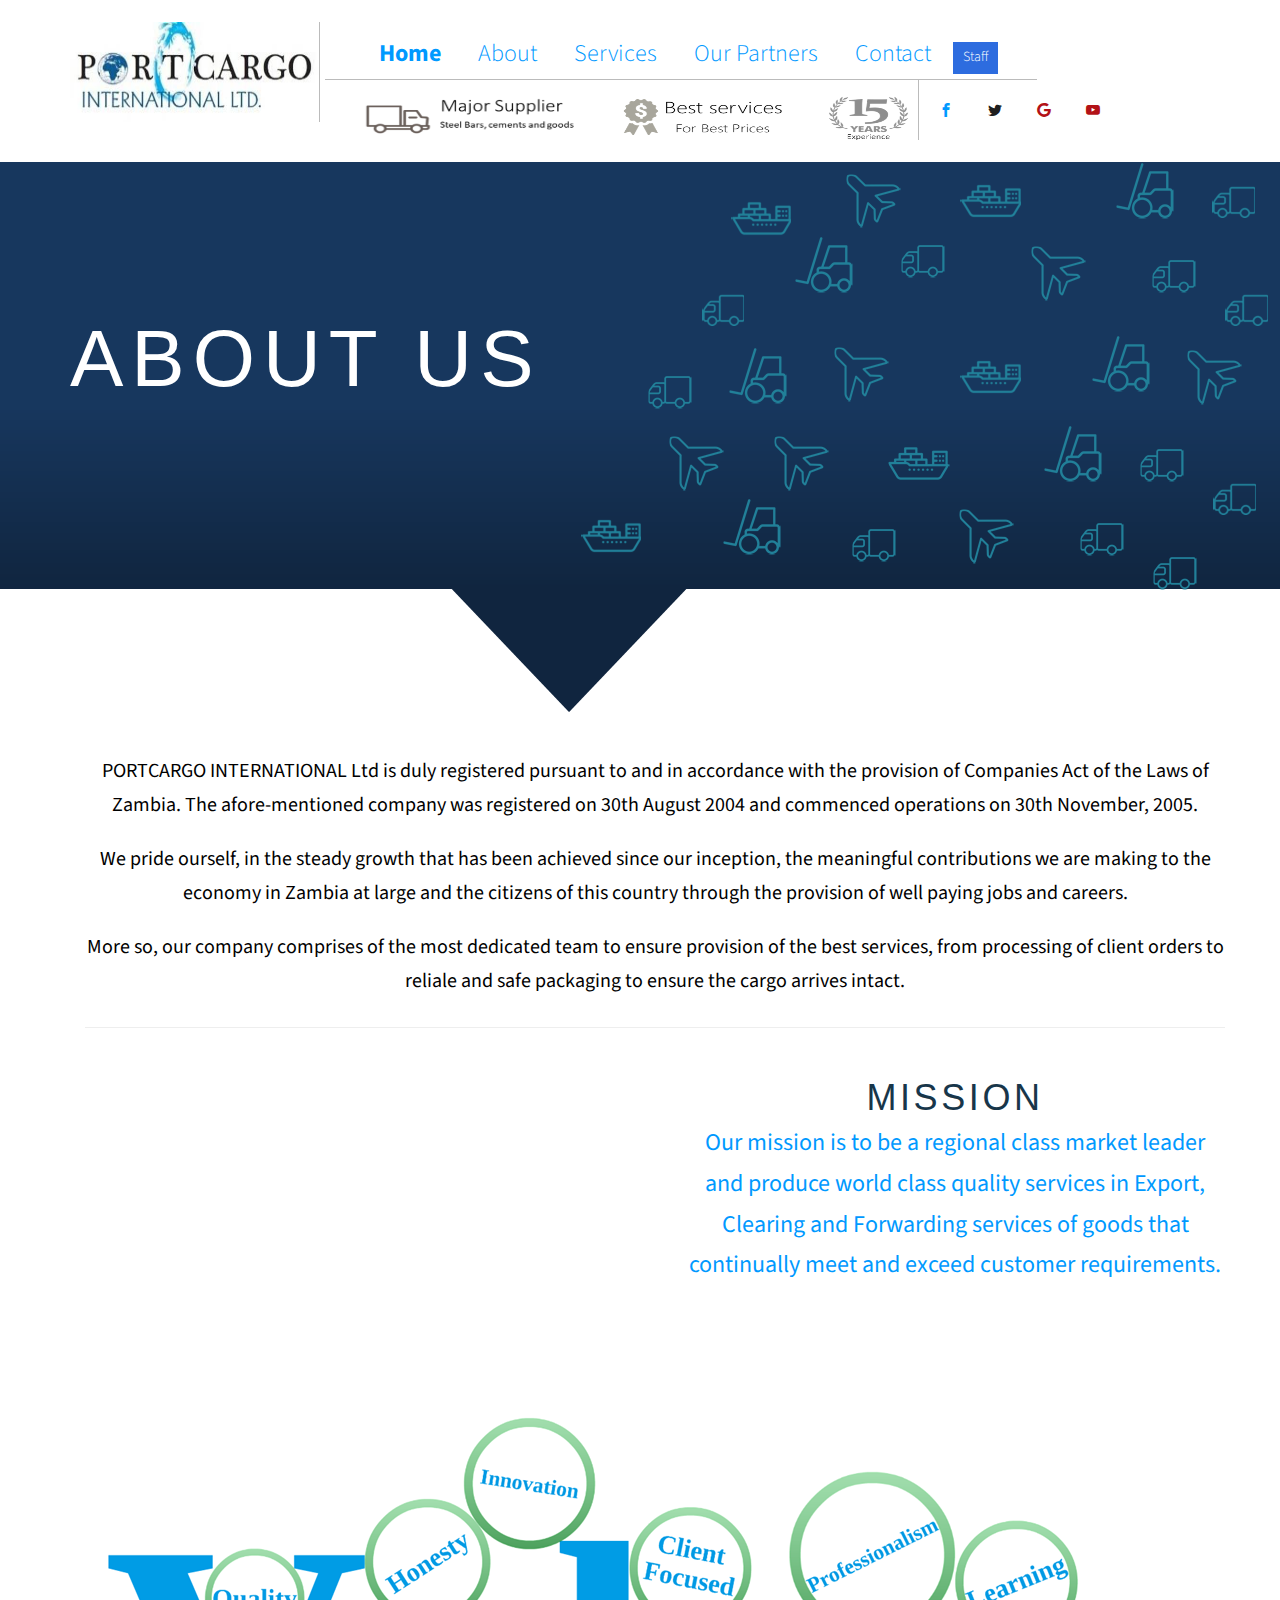
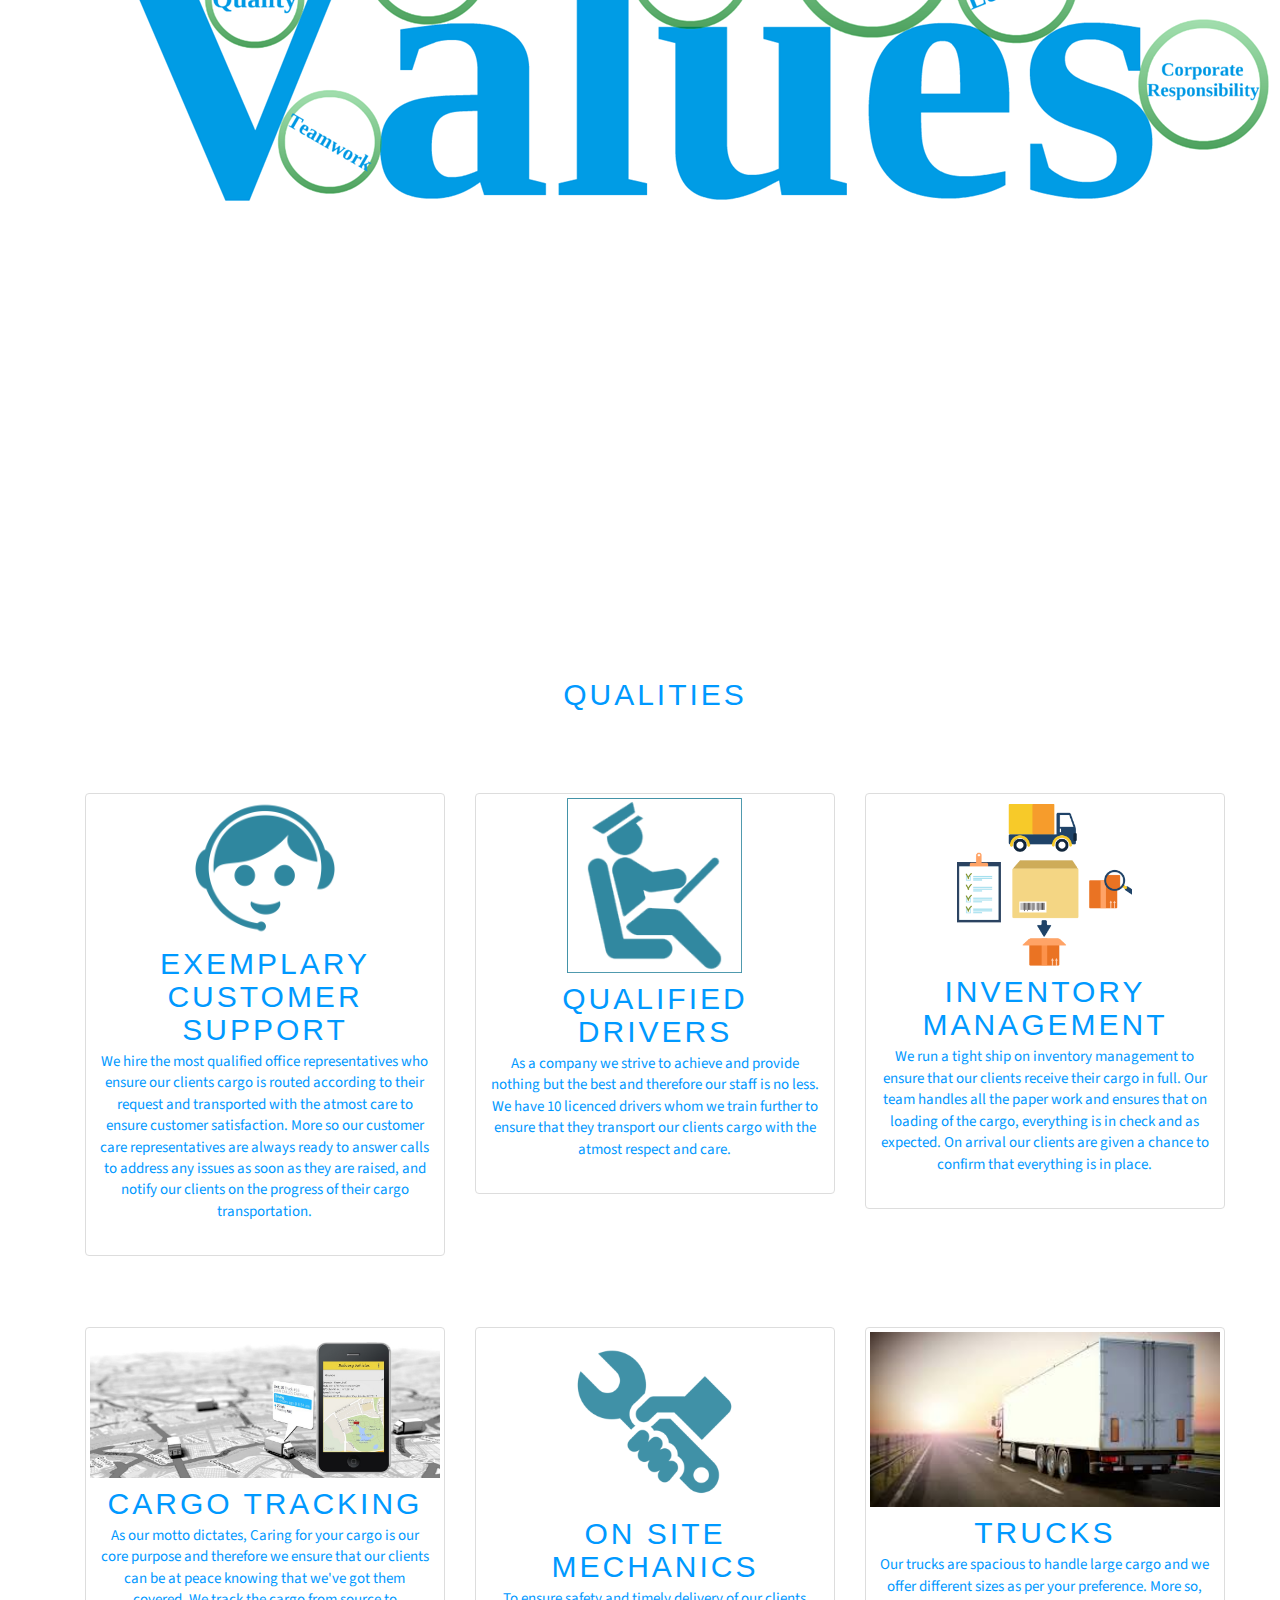
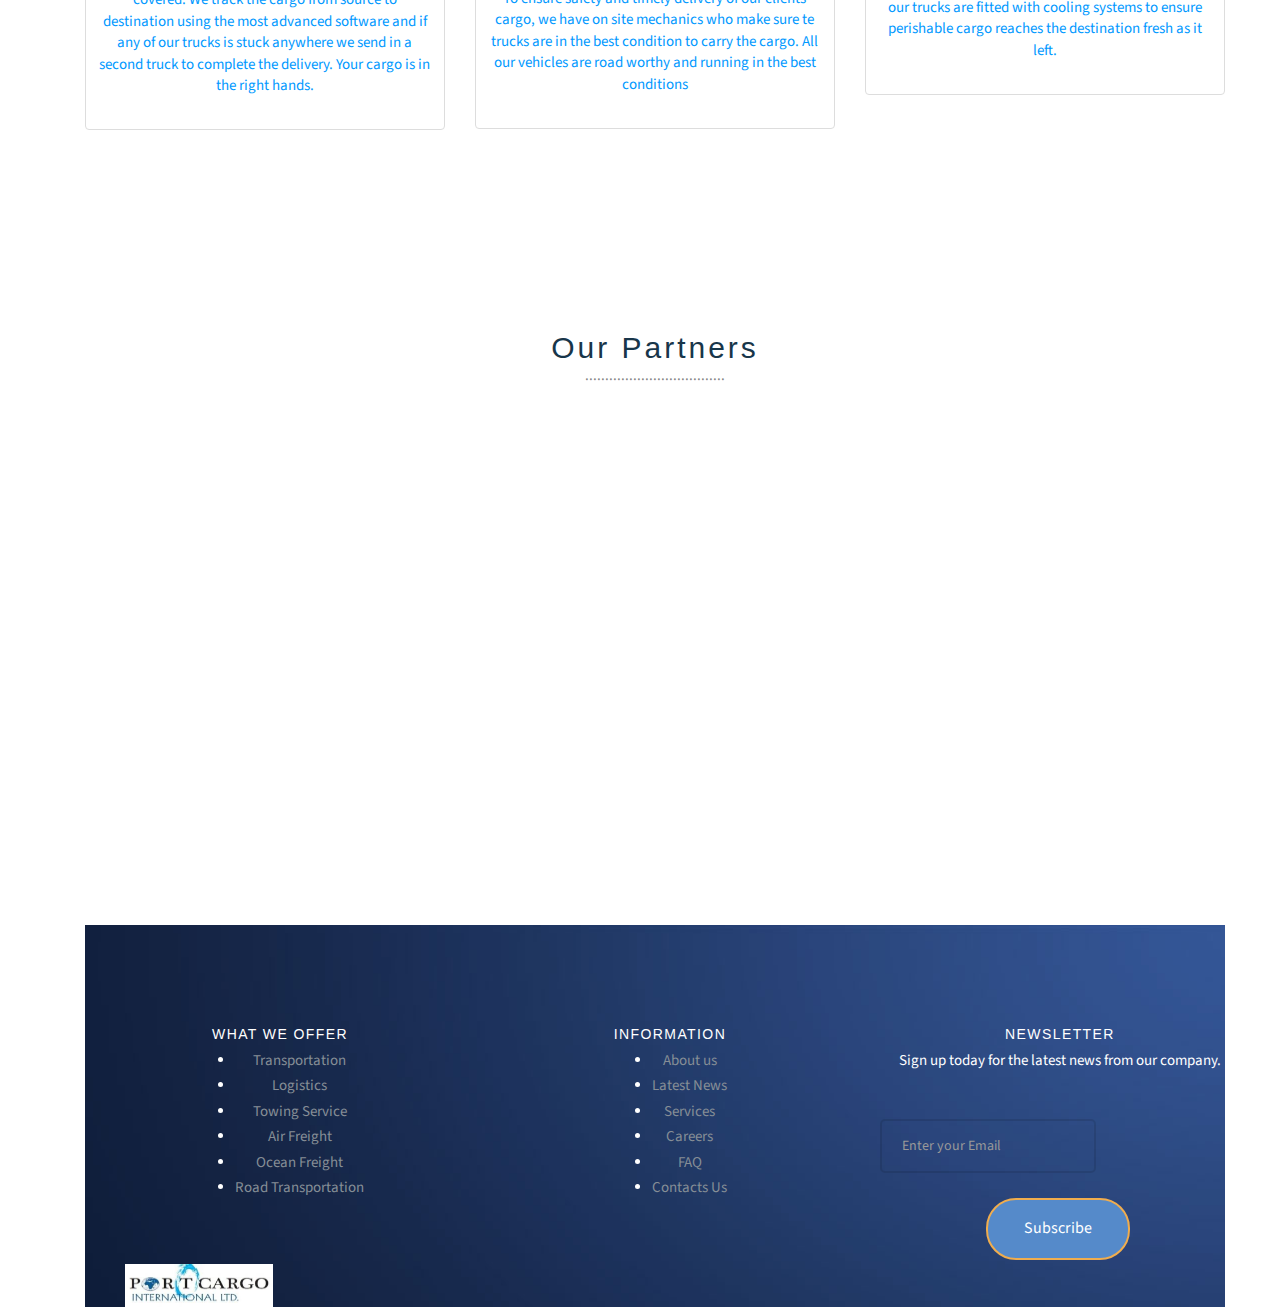
==== commit 803548d0: "Update about.html" ====
--- a/about.html
+++ b/about.html
@@ -332,7 +332,7 @@
 
     <br><br><br><br>
 
-<div id="fh5co-staff">
+ <div id="fh5co-staff">
 
                 <br><br>
 
@@ -444,7 +444,6 @@
             </div>
                      
 
-    </div>
     </div>
 
 
@@ -493,7 +492,6 @@
             </div>
           </div>
         </div>
-
         <div class="footer-modern-line-2">
           <div class="container">
             <div class="row row-30 align-items-center">
@@ -513,7 +511,6 @@
                                 </div>
         </div>
       </footer>
-        </div>
     </div>
     <!-- jQuery -->
     <script src="js/jquery.min.js"></script>
--- a/css/style.css
+++ b/css/style.css
@@ -860,7 +860,7 @@
 }
 
 #fh5co-testimonial {
-    background: #61935a;
+    background: #0099ff;
     position: relative;
 }
 
@@ -943,7 +943,7 @@
 }
 
 #fh5co-testimonial .owl-theme .owl-dots .owl-dot span {
-    background: #61935a !important;
+    background: #0099ff !important;
 }
 
 #fh5co-testimonial .owl-theme .owl-dots .active span {
@@ -2575,7 +2575,7 @@
     color: #18364a;
 }
 h3, .h3 {
-    font-size: 44px;
+    font-size:30px;
 }
 h1, h2, h3, h4, h5, h6, .h1, .h2, .h3, .h4, .h5, .h6 {
     margin-bottom: .5rem;
@@ -2744,4 +2744,815 @@
     box-sizing: border-box;
 }
 
+
+
+element.style {
+}
+.context-dark:not(.section-single):not(.form-default) .form-validation, .bg-gray-dark:not(.section-single):not(.form-default) .form-validation, .bg-primary:not(.section-single):not(.form-default) .form-validation, .context-dark:not(.section-single):not(.form-default) .form-label, .bg-gray-dark:not(.section-single):not(.form-default) .form-label, .bg-primary:not(.section-single):not(.form-default) .form-label, .context-dark:not(.section-single):not(.form-default) .form-input, .bg-gray-dark:not(.section-single):not(.form-default) .form-input, .bg-primary:not(.section-single):not(.form-default) .form-input {
+    color: #fff;
+}
+.form-label {
+    position: absolute;
+    top: 30px;
+    left: 0;
+    right: 0;
+    padding-left: 25px;
+    padding-right: 25px;
+    font-size: 15px;
+    font-weight: 400;
+    line-height: 26px;
+    letter-spacing: .075em;
+    pointer-events: none;
+    text-align: left;
+    z-index: 9;
+    transition: .25s;
+    will-change: transform;
+    transform: translateY(-50%);
+}
+.form-label, .form-label-outside {
+    margin-bottom: 0;
+    color: #777;
+    font-weight: 400;
+}
+label {
+    margin-bottom: 0;
+}
+label {
+    display: inline-block;
+    margin-bottom: .5rem;
+}
+a, area, button, [role=button], input:not([type=range]), label, select, summary, textarea {
+    touch-action: manipulation;
+}
+*, *::before, *::after {
+    box-sizing: border-box;
+}
+user agent stylesheet
+label {
+    cursor: default;
+}
+Style Attribute {
+    visibility: visible;
+    animation-name: slideInUp;
+}
+.rd-form-inline {
+    display: flex;
+    flex-wrap: wrap;
+    align-items: stretch;
+    text-align: center;
+    max-width: 600px;
+    margin-bottom: -16px;
+    margin-left: 0;
+}
+.rd-form {
+    position: relative;
+    text-align: center;
+}
+.footer-modern.context-dark, .footer-modern.bg-gray-dark, .footer-modern.bg-primary {
+    color: rgba(255,255,255,.4);
+}
+.context-dark, .bg-gray-dark, .bg-primary, .context-dark h1, .bg-gray-dark h1, .bg-primary h1, .context-dark h2, .bg-gray-dark h2, .bg-primary h2, .context-dark h3, .bg-gray-dark h3, .bg-primary h3, .context-dark h4, .bg-gray-dark h4, .bg-primary h4, .context-dark h5, .bg-gray-dark h5, .bg-primary h5, .context-dark h6, .bg-gray-dark h6, .bg-primary h6, .context-dark [class^=heading-], .bg-gray-dark [class^=heading-], .bg-primary [class^=heading-] {
+    color: #fff;
+}
+
+{
+    visibility: visible;
+    animation-name: slideInRight;
+}
+.rd-form-inline .form-button.form-button-2 {
+    flex-grow: 0;
+}
+@media (min-width: 576px)
+.rd-form-inline .form-button {
+    flex-grow: 0;
+}
+.rd-form-inline .form-button {
+    flex-grow: 1;
+    flex-shrink: 0;
+    min-height: 60px;
+}
+.slideInRight {
+    -webkit-animation-name: slideInRight;
+    animation-name: slideInRight;
+}
+.rd-form-inline>* {
+    margin-top: 0;
+}
+.rd-form-inline>* {
+    display: inline-block;
+    margin-top: 0;
+    margin-bottom: 16px;
+    margin-left: 0;
+}
+*, *::before, *::after {
+    box-sizing: border-box;
+}
+user agent stylesheet
+div {
+    display: block;
+}
+.rd-form-inline {
+    display: flex;
+    flex-wrap: wrap;
+    align-items: stretch;
+    text-align: center;
+    max-width: 600px;
+    margin-bottom: -16px;
+    margin-left: 0;
+}
+.rd-form {
+    position: relative;
+    text-align: center;
+}
+.footer-modern.context-dark, .footer-modern.bg-gray-dark, .footer-modern.bg-primary {
+    color: rgba(255,255,255,.4);
+}
+.context-dark, .bg-gray-dark, .bg-primary, .context-dark h1, .bg-gray-dark h1, .bg-primary h1, .context-dark h2, .bg-gray-dark h2, .bg-primary h2, .context-dark h3, .bg-gray-dark h3, .bg-primary h3, .context-dark h4, .bg-gray-dark h4, .bg-primary h4, .context-dark h5, .bg-gray-dark h5, .bg-primary h5, .context-dark h6, .bg-gray-dark h6, .bg-primary h6, .context-dark [class^=heading-], .bg-gray-dark [class^=heading-], .bg-primary [class^=heading-] {
+    color: #fff;
+}
+
+
+.d-none {
+    display: none!important;
+}
+*, *::before, *::after {
+    box-sizing: border-box;
+}
+.button-sm {
+    padding: 12px 30px;
+    font-size: 12px;
+    line-height: 2.17;
+    min-width: 160px;
+}
+.button-primary, .button-primary:focus {
+    color: #fff;
+    background-color: #db0f30;
+    border-color: #db0f30;
+}
+.button {
+    position: relative;
+    overflow: hidden;
+    display: inline-block;
+    padding: 17px 40px;
+    font-size: 14px;
+    line-height: 1.85;
+    min-width: 200px;
+    border: none;
+    font-family: roboto,-apple-system,BlinkMacSystemFont,segoe ui,helvetica neue,Arial,sans-serif;
+    font-weight: 900;
+    letter-spacing: .2em;
+    text-transform: uppercase;
+    white-space: nowrap;
+    text-overflow: ellipsis;
+    text-align: center;
+    cursor: pointer;
+    vertical-align: middle;
+    user-select: none;
+    transition: all .25s ease-in-out;
+}
+button, select {
+    text-transform: none;
+}
+input, button, select, optgroup, textarea {
+    margin: 0;
+    font-family: inherit;
+    font-size: inherit;
+    line-height: inherit;
+}
+user agent stylesheet
+input[type="button" i], input[type="submit" i], input[type="reset" i], input[type="file" i]::-webkit-file-upload-button, button {
+    align-items: flex-start;
+    text-align: center;
+    cursor: default;
+    color: buttontext;
+    background-color: buttonface;
+    box-sizing: border-box;
+    padding: 2px 6px 3px;
+    border-width: 2px;
+    border-style: outset;
+    border-color: buttonface;
+    border-image: initial;
+}
+user agent stylesheet
+input, textarea, select, button {
+    text-rendering: auto;
+    color: initial;
+    letter-spacing: normal;
+    word-spacing: normal;
+    text-transform: none;
+    text-indent: 0px;
+    text-shadow: none;
+    display: inline-block;
+    text-align: start;
+    margin: 0em;
+    font: 400 13.3333px Arial;
+}
+user agent stylesheet
+input, textarea, select, button, meter, progress {
+    -webkit-writing-mode: horizontal-tb !important;
+}
+Style Attribute {
+    visibility: visible;
+    animation-name: slideInRight;
+}
+.rd-form-inline {
+    display: flex;
+    flex-wrap: wrap;
+    align-items: stretch;
+    text-align: center;
+    max-width: 600px;
+    margin-bottom: -16px;
+    margin-left: 0;
+}
+.rd-form {
+    position: relative;
+    text-align: center;
+}
+.footer-modern.context-dark, .footer-modern.bg-gray-dark, .footer-modern.bg-primary {
+    color: rgba(255,255,255,.4);
+}
+.context-dark, .bg-gray-dark, .bg-primary, .context-dark h1, .bg-gray-dark h1, .bg-primary h1, .context-dark h2, .bg-gray-dark h2, .bg-primary h2, .context-dark h3, .bg-gray-dark h3, .bg-primary h3, .context-dark h4, .bg-gray-dark h4, .bg-primary h4, .context-dark h5, .bg-gray-dark h5, .bg-primary h5, .context-dark h6, .bg-gray-dark h6, .bg-primary h6, .context-dark [class^=heading-], .bg-gray-dark [class^=heading-], .bg-primary [class^=heading-] {
+    color: #fff;
+}
+
+.content-original, .content-dubbed {
+    transition: transform .3s,opacity .3s;
+    transition-timing-function: cubic-bezier(.2,1,.3,1);
+}
+*, *::before, *::after {
+    box-sizing: border-box;
+}
+user agent stylesheet
+div {
+    display: block;
+}
+.button-sm {
+    padding: 12px 30px;
+    font-size: 12px;
+    line-height: 2.17;
+    min-width: 160px;
+}
+.button-primary, .button-primary:focus {
+    color: #fff;
+    background-color: #db0f30;
+    border-color: #db0f30;
+}
+.button {
+    position: relative;
+    overflow: hidden;
+    display: inline-block;
+    padding: 17px 40px;
+    font-size: 14px;
+    line-height: 1.85;
+    min-width: 200px;
+    border: none;
+    font-family: roboto,-apple-system,BlinkMacSystemFont,segoe ui,helvetica neue,Arial,sans-serif;
+    font-weight: 900;
+    letter-spacing: .2em;
+    text-transform: uppercase;
+    white-space: nowrap;
+    text-overflow: ellipsis;
+    text-align: center;
+    cursor: pointer;
+    vertical-align: middle;
+    user-select: none;
+    transition: all .25s ease-in-out;
+}
+button, select {
+    text-transform: none;
+}
+input, button, select, optgroup, textarea {
+    margin: 0;
+    font-family: inherit;
+    font-size: inherit;
+    line-height: inherit;
+}
+user agent stylesheet
+input[type="button" i], input[type="submit" i], input[type="reset" i], input[type="file" i]::-webkit-file-upload-button, button {
+    align-items: flex-start;
+    text-align: center;
+    cursor: default;
+    color: buttontext;
+    background-color: buttonface;
+    box-sizing: border-box;
+    padding: 2px 6px 3px;
+    border-width: 2px;
+    border-style: outset;
+    border-color: buttonface;
+    border-image: initial;
+}
+user agent stylesheet
+input, textarea, select, button {
+    text-rendering: auto;
+    color: initial;
+    letter-spacing: normal;
+    word-spacing: normal;
+    text-transform: none;
+    text-indent: 0px;
+    text-shadow: none;
+    display: inline-block;
+    text-align: start;
+    margin: 0em;
+    font: 400 13.3333px Arial;
+}
+user agent stylesheet
+input, textarea, select, button, meter, progress {
+    -webkit-writing-mode: horizontal-tb !important;
+}
+Style Attribute {
+    visibility: visible;
+    animation-name: slideInRight;
+}
+.rd-form-inline {
+    display: flex;
+    flex-wrap: wrap;
+    align-items: stretch;
+    text-align: center;
+    max-width: 600px;
+    margin-bottom: -16px;
+    margin-left: 0;
+}
+.rd-form {
+    position: relative;
+    text-align: center;
+}
+.footer-modern.context-dark, .footer-modern.bg-gray-dark, .footer-modern.bg-primary {
+    color: rgba(255,255,255,.4);
+}
+.context-dark, .bg-gray-dark, .bg-primary, .context-dark h1, .bg-gray-dark h1, .bg-primary h1, .context-dark h2, .bg-gray-dark h2, .bg-primary h2, .context-dark h3, .bg-gray-dark h3, .bg-primary h3, .context-dark h4, .bg-gray-dark h4, .bg-primary h4, .context-dark h5, .bg-gray-dark h5, .bg-primary h5, .context-dark h6, .bg-gray-dark h6, .bg-primary h6, .context-dark [class^=heading-], .bg-gray-dark [class^=heading-], .bg-primary [class^=heading-] {
+    color: #fff;
+}
+
+@media (min-width: 576px)
+.rd-form-inline-sm .icon {
+    font-size: 38px;
+}
+.rd-form-inline-sm .icon {
+    font-size: 30px;
+}
+.icon {
+    display: inline-block;
+    font-size: 16px;
+    line-height: 1;
+}
+.mdi {
+    display: inline-block;
+    font: normal normal normal 24px/1 "Material Design Icons";
+    font-size: inherit;
+    text-rendering: auto;
+    -webkit-font-smoothing: antialiased;
+    -moz-osx-font-smoothing: grayscale;
+    transform: translate(0,0);
+}
+*, *::before, *::after {
+    box-sizing: border-box;
+}
+.button-sm {
+    padding: 12px 30px;
+    font-size: 12px;
+    line-height: 2.17;
+    min-width: 160px;
+}
+.button-primary, .button-primary:focus {
+    color: #fff;
+    background-color: #db0f30;
+    border-color: #db0f30;
+}
+.button {
+    position: relative;
+    overflow: hidden;
+    display: inline-block;
+    padding: 17px 40px;
+    font-size: 14px;
+    line-height: 1.85;
+    min-width: 200px;
+    border: none;
+    font-family: roboto,-apple-system,BlinkMacSystemFont,segoe ui,helvetica neue,Arial,sans-serif;
+    font-weight: 900;
+    letter-spacing: .2em;
+    text-transform: uppercase;
+    white-space: nowrap;
+    text-overflow: ellipsis;
+    text-align: center;
+    cursor: pointer;
+    vertical-align: middle;
+    user-select: none;
+    transition: all .25s ease-in-out;
+}
+button, select {
+    text-transform: none;
+}
+input, button, select, optgroup, textarea {
+    margin: 0;
+    font-family: inherit;
+    font-size: inherit;
+    line-height: inherit;
+}
+user agent stylesheet
+input[type="button" i], input[type="submit" i], input[type="reset" i], input[type="file" i]::-webkit-file-upload-button, button {
+    align-items: flex-start;
+    text-align: center;
+    cursor: default;
+    color: buttontext;
+    background-color: buttonface;
+    box-sizing: border-box;
+    padding: 2px 6px 3px;
+    border-width: 2px;
+    border-style: outset;
+    border-color: buttonface;
+    border-image: initial;
+}
+user agent stylesheet
+input, textarea, select, button {
+    text-rendering: auto;
+    color: initial;
+    letter-spacing: normal;
+    word-spacing: normal;
+    text-transform: none;
+    text-indent: 0px;
+    text-shadow: none;
+    display: inline-block;
+    text-align: start;
+    margin: 0em;
+    font: 400 13.3333px Arial;
+}
+user agent stylesheet
+input, textarea, select, button, meter, progress {
+    -webkit-writing-mode: horizontal-tb !important;
+}
+Style Attribute {
+    visibility: visible;
+    animation-name: slideInRight;
+}
+.rd-form-inline {
+    display: flex;
+    flex-wrap: wrap;
+    align-items: stretch;
+    text-align: center;
+    max-width: 600px;
+    margin-bottom: -16px;
+    margin-left: 0;
+}
+.rd-form {
+    position: relative;
+    text-align: center;
+}
+
+
+.icon::before {
+    position: relative;
+    display: inline-block;
+    font-weight: 400;
+    font-style: normal;
+    speak: none;
+    text-transform: none;
+}
+
+.mdi-telegram:before {
+    content: "\f5ef";
+}
+*, *::before, *::after {
+    box-sizing: border-box;
+}
+
+
+.content-dubbed {
+    display: flex;
+    align-items: center;
+    justify-content: center;
+    position: absolute;
+    top: 0;
+    left: 0;
+    width: 100%;
+    height: 100%;
+    opacity: 0;
+    transform: translate3d(0,20%,0);
+    pointer-events: none;
+}
+.content-original, .content-dubbed {
+    transition: transform .3s,opacity .3s;
+    transition-timing-function: cubic-bezier(.2,1,.3,1);
+}
+*, *::before, *::after {
+    box-sizing: border-box;
+}
+user agent stylesheet
+div {
+    display: block;
+}
+.button-sm {
+    padding: 12px 30px;
+    font-size: 12px;
+    line-height: 2.17;
+    min-width: 160px;
+}
+.button-primary, .button-primary:focus {
+    color: #fff;
+    background-color: #db0f30;
+    border-color: #db0f30;
+}
+.button {
+    position: relative;
+    overflow: hidden;
+    display: inline-block;
+    padding: 17px 40px;
+    font-size: 14px;
+    line-height: 1.85;
+    min-width: 200px;
+    border: none;
+    font-family: roboto,-apple-system,BlinkMacSystemFont,segoe ui,helvetica neue,Arial,sans-serif;
+    font-weight: 900;
+    letter-spacing: .2em;
+    text-transform: uppercase;
+    white-space: nowrap;
+    text-overflow: ellipsis;
+    text-align: center;
+    cursor: pointer;
+    vertical-align: middle;
+    user-select: none;
+    transition: all .25s ease-in-out;
+}
+button, select {
+    text-transform: none;
+}
+input, button, select, optgroup, textarea {
+    margin: 0;
+    font-family: inherit;
+    font-size: inherit;
+    line-height: inherit;
+}
+user agent stylesheet
+input[type="button" i], input[type="submit" i], input[type="reset" i], input[type="file" i]::-webkit-file-upload-button, button {
+    align-items: flex-start;
+    text-align: center;
+    cursor: default;
+    color: buttontext;
+    background-color: buttonface;
+    box-sizing: border-box;
+    padding: 2px 6px 3px;
+    border-width: 2px;
+    border-style: outset;
+    border-color: buttonface;
+    border-image: initial;
+}
+user agent stylesheet
+input, textarea, select, button {
+    text-rendering: auto;
+    color: initial;
+    letter-spacing: normal;
+    word-spacing: normal;
+    text-transform: none;
+    text-indent: 0px;
+    text-shadow: none;
+    display: inline-block;
+    text-align: start;
+    margin: 0em;
+    font: 400 13.3333px Arial;
+}
+user agent stylesheet
+input, textarea, select, button, meter, progress {
+    -webkit-writing-mode: horizontal-tb !important;
+}
+Style Attribute {
+    visibility: visible;
+    animation-name: slideInRight;
+}
+.rd-form-inline {
+    display: flex;
+    flex-wrap: wrap;
+    align-items: stretch;
+    text-align: center;
+    max-width: 600px;
+    margin-bottom: -16px;
+    margin-left: 0;
+}
+.rd-form {
+    position: relative;
+    text-align: center;
+}
+.footer-modern.context-dark, .footer-modern.bg-gray-dark, .footer-modern.bg-primary {
+    color: rgba(255,255,255,.4);
+}
+.context-dark, .bg-gray-dark, .bg-primary, .context-dark h1, .bg-gray-dark h1, .bg-primary h1, .context-dark h2, .bg-gray-dark h2, .bg-primary h2, .context-dark h3, .bg-gray-dark h3, .bg-primary h3, .context-dark h4, .bg-gray-dark h4, .bg-primary h4, .context-dark h5, .bg-gray-dark h5, .bg-primary h5, .context-dark h6, .bg-gray-dark h6, .bg-primary h6, .context-dark [class^=heading-], .bg-gray-dark [class^=heading-], .bg-primary [class^=heading-] {
+    color: #fff;
+}
+
+
+.d-none {
+    display: none!important;
+}
+*, *::before, *::after {
+    box-sizing: border-box;
+}
+
+.content-dubbed {
+    display: flex;
+    align-items: center;
+    justify-content: center;
+    position: absolute;
+    top: 0;
+    left: 0;
+    width: 100%;
+    height: 100%;
+    opacity: 0;
+    transform: translate3d(0,20%,0);
+    pointer-events: none;
+}
+
+
+.d-none {
+    display: none!important;
+}
+*, *::before, *::after {
+    box-sizing: border-box;
+}
+.content-dubbed {
+    display: flex;
+    align-items: center;
+    justify-content: center;
+    position: absolute;
+    top: 0;
+    left: 0;
+    width: 100%;
+    height: 100%;
+    opacity: 0;
+    transform: translate3d(0,20%,0);
+    pointer-events: none;
+}
+.button-sm {
+    padding: 12px 30px;
+    font-size: 12px;
+    line-height: 2.17;
+    min-width: 160px;
+}
+.button-primary, .button-primary:focus {
+    color: #fff;
+    background-color: #db0f30;
+    border-color: #db0f30;
+}
+.button {
+    position: relative;
+    overflow: hidden;
+    display: inline-block;
+    padding: 17px 40px;
+    font-size: 14px;
+    line-height: 1.85;
+    min-width: 200px;
+    border: none;
+    font-family: roboto,-apple-system,BlinkMacSystemFont,segoe ui,helvetica neue,Arial,sans-serif;
+    font-weight: 900;
+    letter-spacing: .2em;
+    text-transform: uppercase;
+    white-space: nowrap;
+    text-overflow: ellipsis;
+    text-align: center;
+    cursor: pointer;
+    vertical-align: middle;
+    user-select: none;
+    transition: all .25s ease-in-out;
+}
+button, select {
+    text-transform: none;
+}
+input, button, select, optgroup, textarea {
+    margin: 0;
+    font-family: inherit;
+    font-size: inherit;
+    line-height: inherit;
+}
+user agent stylesheet
+input[type="button" i], input[type="submit" i], input[type="reset" i], input[type="file" i]::-webkit-file-upload-button, button {
+    align-items: flex-start;
+    text-align: center;
+    cursor: default;
+    color: buttontext;
+    background-color: buttonface;
+    box-sizing: border-box;
+    padding: 2px 6px 3px;
+    border-width: 2px;
+    border-style: outset;
+    border-color: buttonface;
+    border-image: initial;
+}
+
+
+@media (min-width: 576px)
+.rd-form-inline-sm .icon {
+    font-size: 38px;
+}
+.rd-form-inline-sm .icon {
+    font-size: 30px;
+}
+.icon {
+    display: inline-block;
+    font-size: 16px;
+    line-height: 1;
+}
+.mdi {
+    display: inline-block;
+    font: normal normal normal 24px/1 "Material Design Icons";
+    font-size: inherit;
+    text-rendering: auto;
+    -webkit-font-smoothing: antialiased;
+    -moz-osx-font-smoothing: grayscale;
+    transform: translate(0,0);
+}
+*, *::before, *::after {
+    box-sizing: border-box;
+}
+
+.content-dubbed {
+    display: flex;
+    align-items: center;
+    justify-content: center;
+    position: absolute;
+    top: 0;
+    left: 0;
+    width: 100%;
+    height: 100%;
+    opacity: 0;
+    transform: translate3d(0,20%,0);
+    pointer-events: none;
+}
+.content-original, .content-dubbed {
+    transition: transform .3s,opacity .3s;
+    transition-timing-function: cubic-bezier(.2,1,.3,1);
+}
+*, *::before, *::after {
+    box-sizing: border-box;
+}
+
+
+.content-original, .content-dubbed {
+    transition: transform .3s,opacity .3s;
+    transition-timing-function: cubic-bezier(.2,1,.3,1);
+}
+*, *::before, *::after {
+    box-sizing: border-box;
+}
+user agent stylesheet
+div {
+    display: block;
+}
+
+.button-sm {
+    padding: 12px 30px;
+    font-size: 12px;
+    line-height: 2.17;
+    min-width: 160px;
+}
+.button-primary, .button-primary:focus {
+    color: #fff;
+    background-color: #db0f30;
+    border-color: #db0f30;
+}
+
+.button {
+    position: relative;
+    overflow: hidden;
+    display: inline-block;
+    padding: 17px 40px;
+    font-size: 14px;
+    line-height: 1.85;
+    min-width: 200px;
+    border: none;
+    font-family: roboto,-apple-system,BlinkMacSystemFont,segoe ui,helvetica neue,Arial,sans-serif;
+    font-weight: 900;
+    letter-spacing: .2em;
+    text-transform: uppercase;
+    white-space: nowrap;
+    text-overflow: ellipsis;
+    text-align: center;
+    cursor: pointer;
+    vertical-align: middle;
+    user-select: none;
+    transition: all .25s ease-in-out;
+}
+button, select {
+    text-transform: none;
+}
+input, button, select, optgroup, textarea {
+    margin: 0;
+    font-family: inherit;
+    font-size: inherit;
+    line-height: inherit;
+}
+user agent stylesheet
+input[type="button" i], input[type="submit" i], input[type="reset" i], input[type="file" i]::-webkit-file-upload-button, button {
+    align-items: flex-start;
+    text-align: center;
+    cursor: default;
+    color: buttontext;
+    background-color: buttonface;
+    box-sizing: border-box;
+    padding: 2px 6px 3px;
+    border-width: 2px;
+    border-style: outset;
+    border-color: buttonface;
+    border-image: initial;
+}
+
+
+
+
 /*# sourceMappingURL=style.css.map */
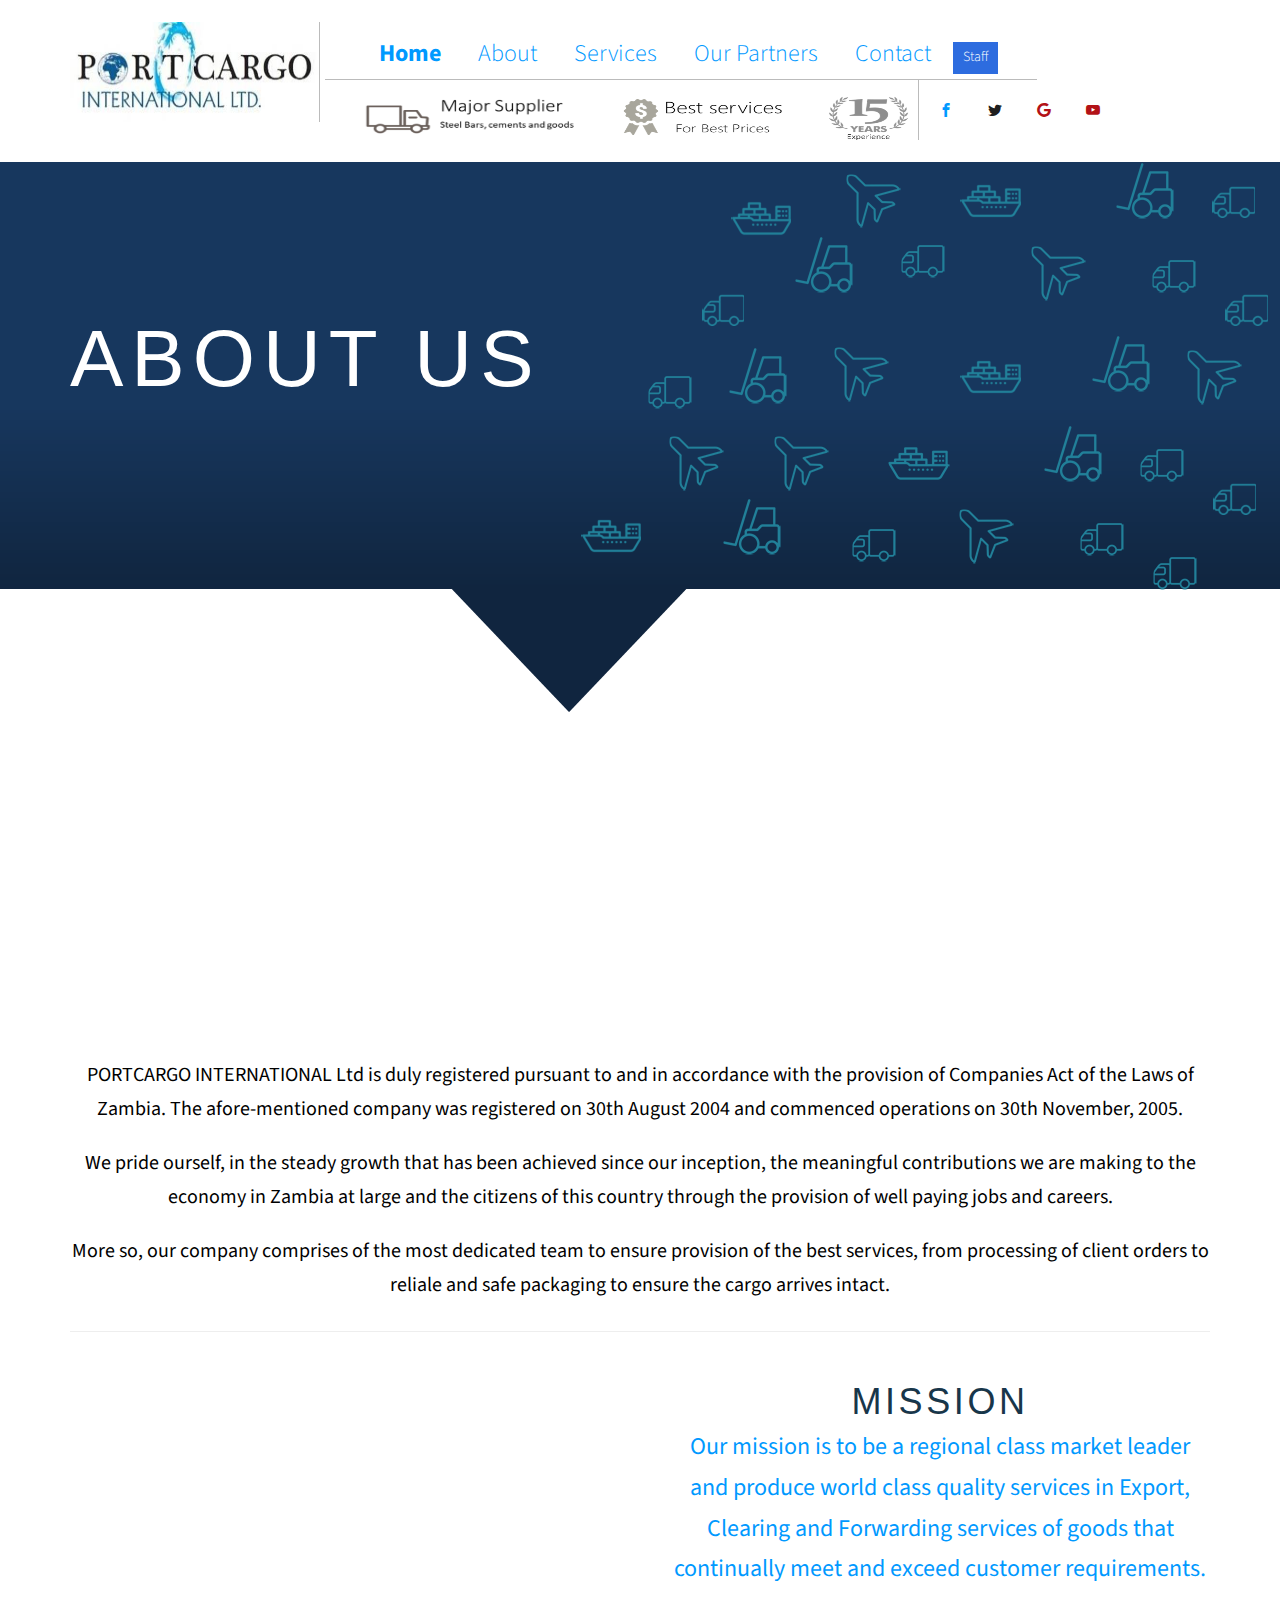
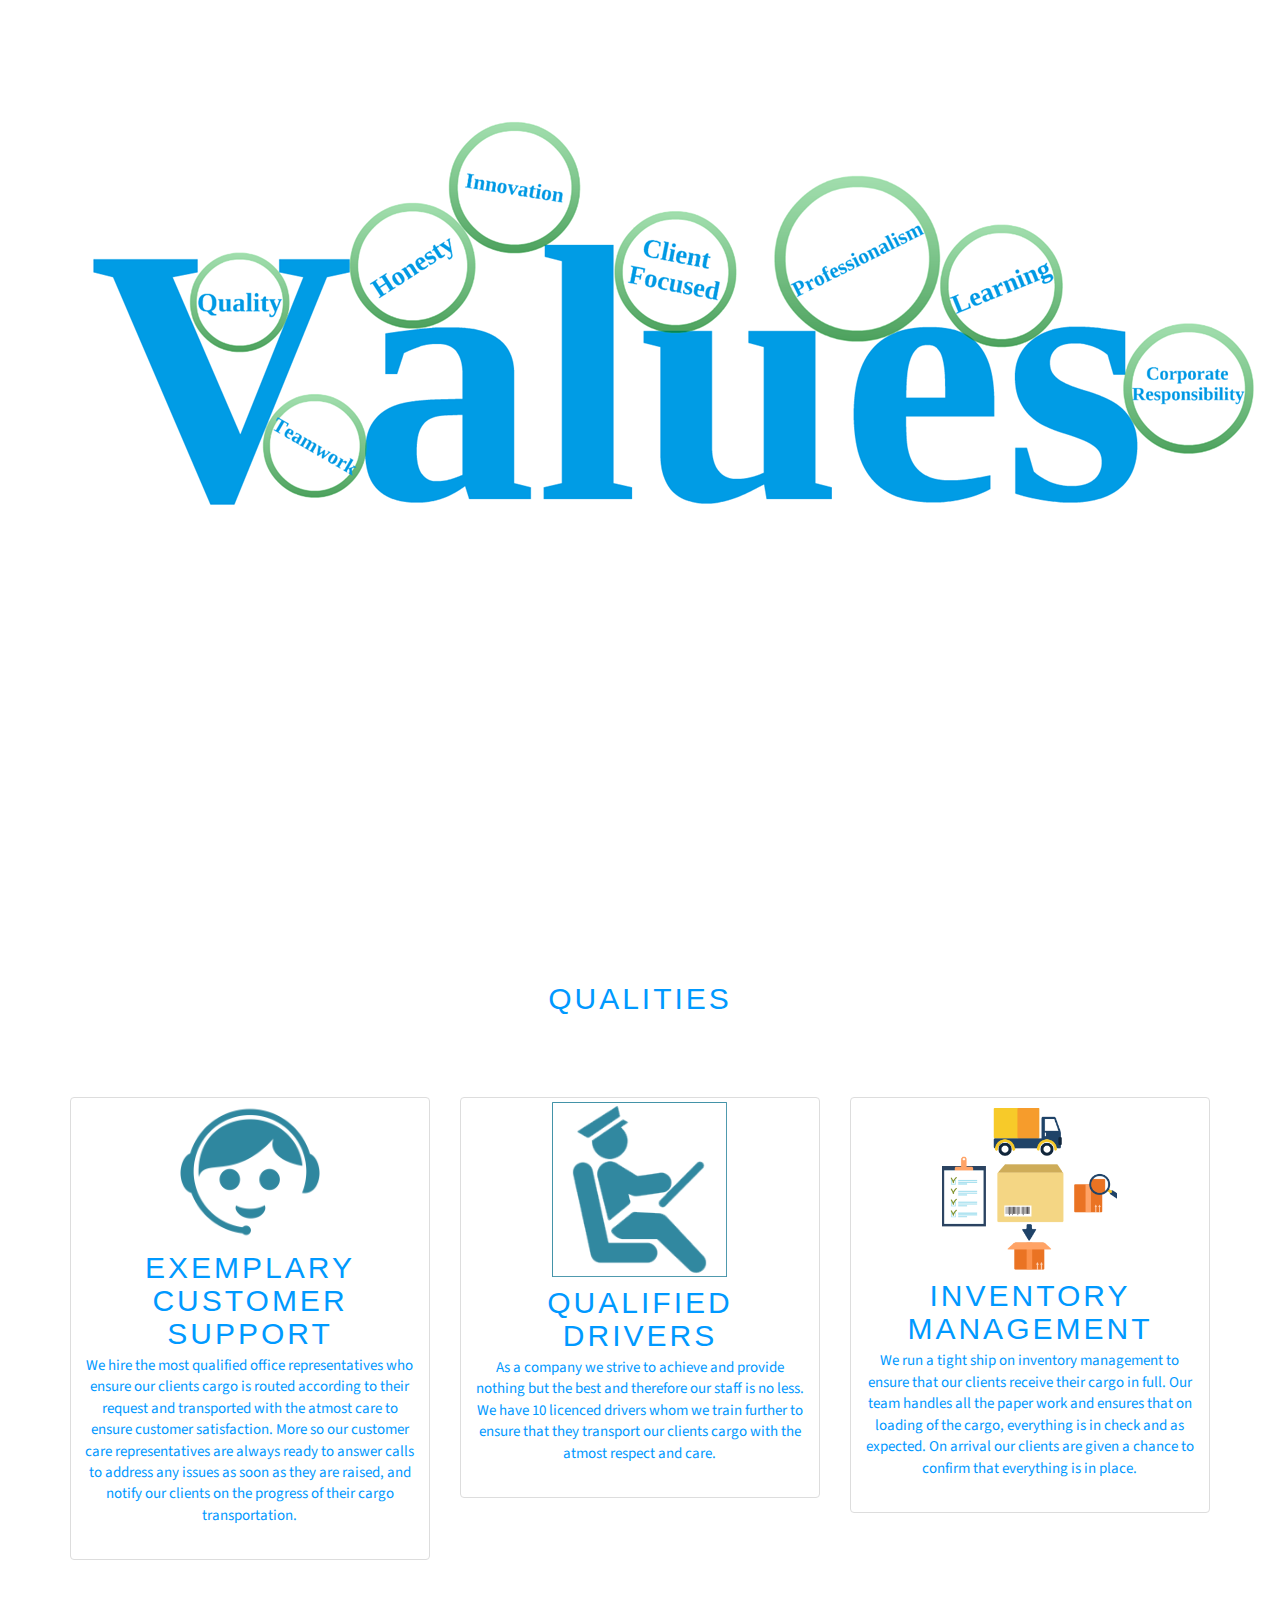
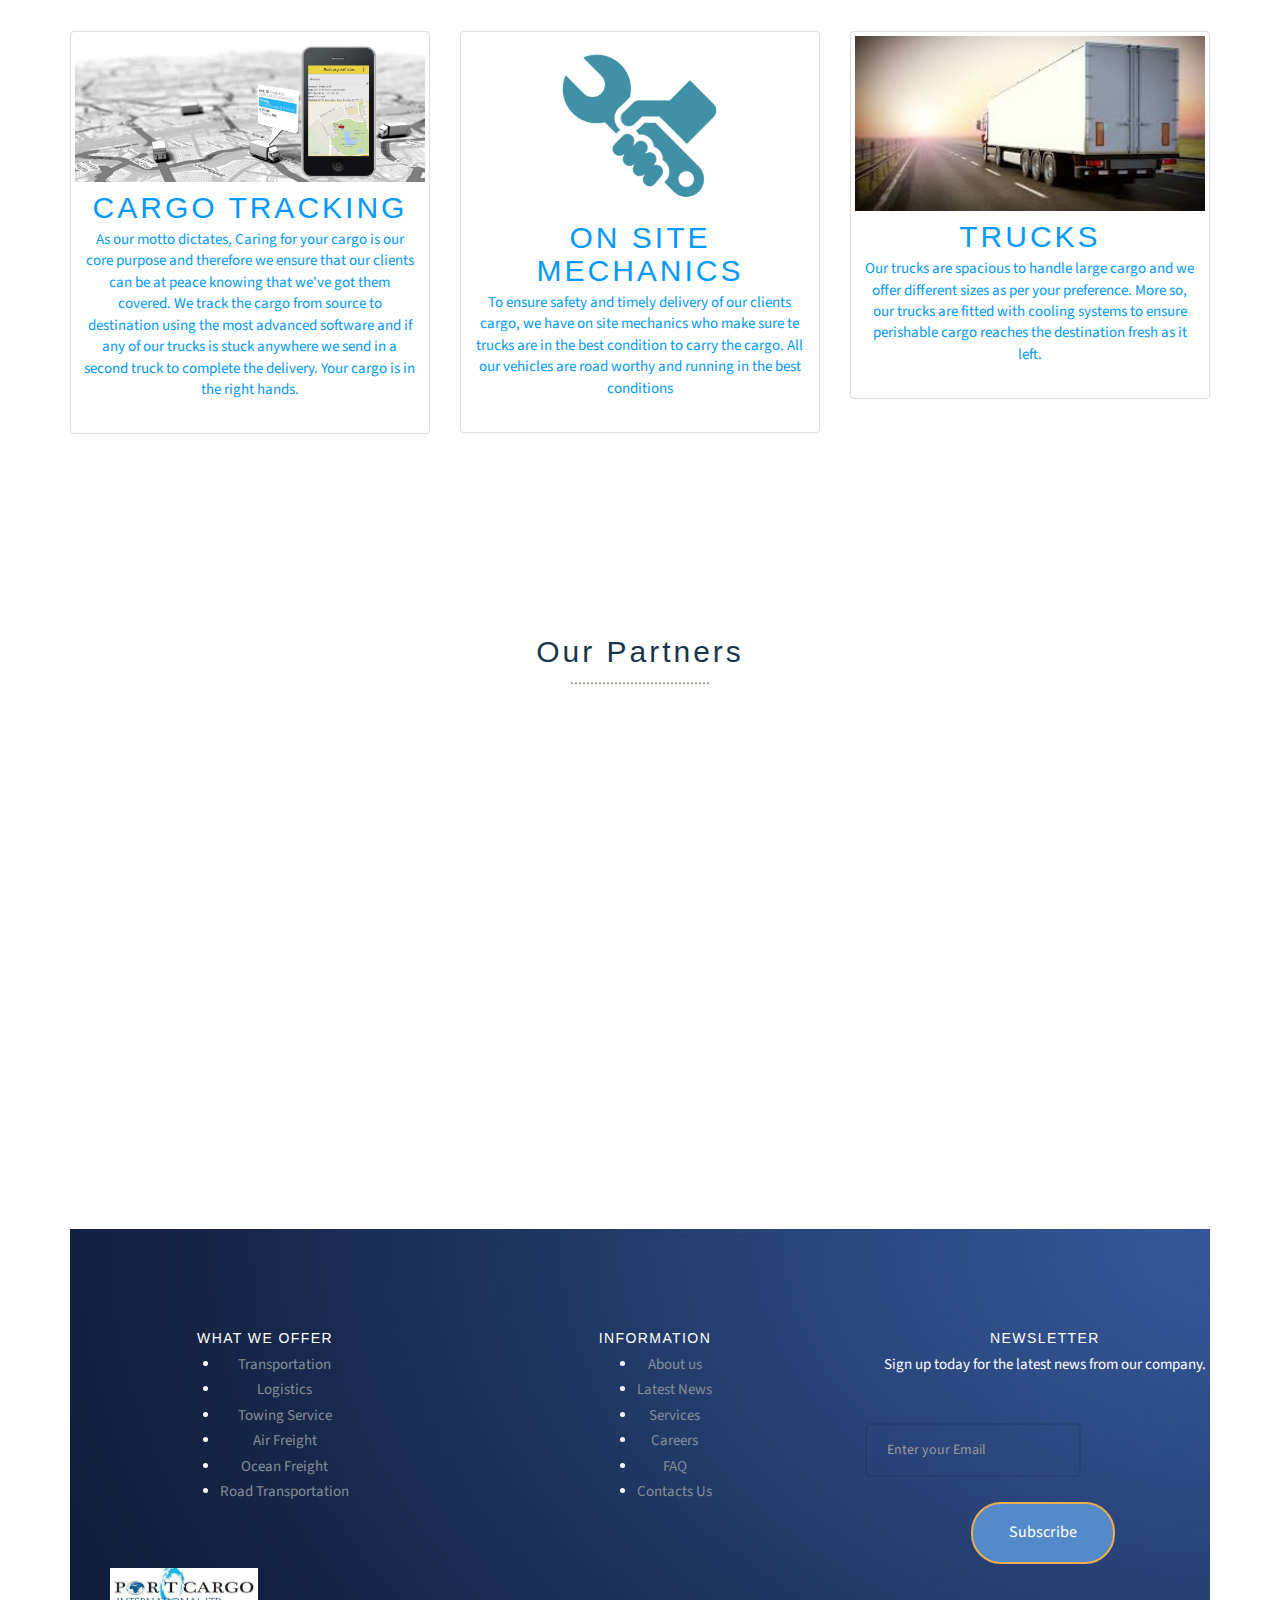
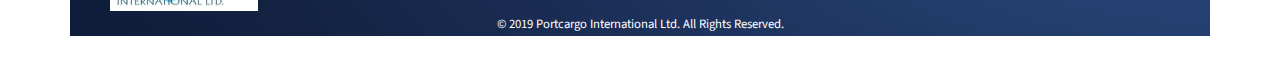
==== commit 8c0a834f: "Update about.html" ====
--- a/about.html
+++ b/about.html
@@ -126,6 +126,10 @@
                     <h1 style="color:#ffffff; font-size:80px;"  >ABOUT US</h1>
                 </div>
                </div>
+
+                 </div>
+               </div>
+               </div></main></div></div></div></div>
        <div class="container text-center" >
 
 
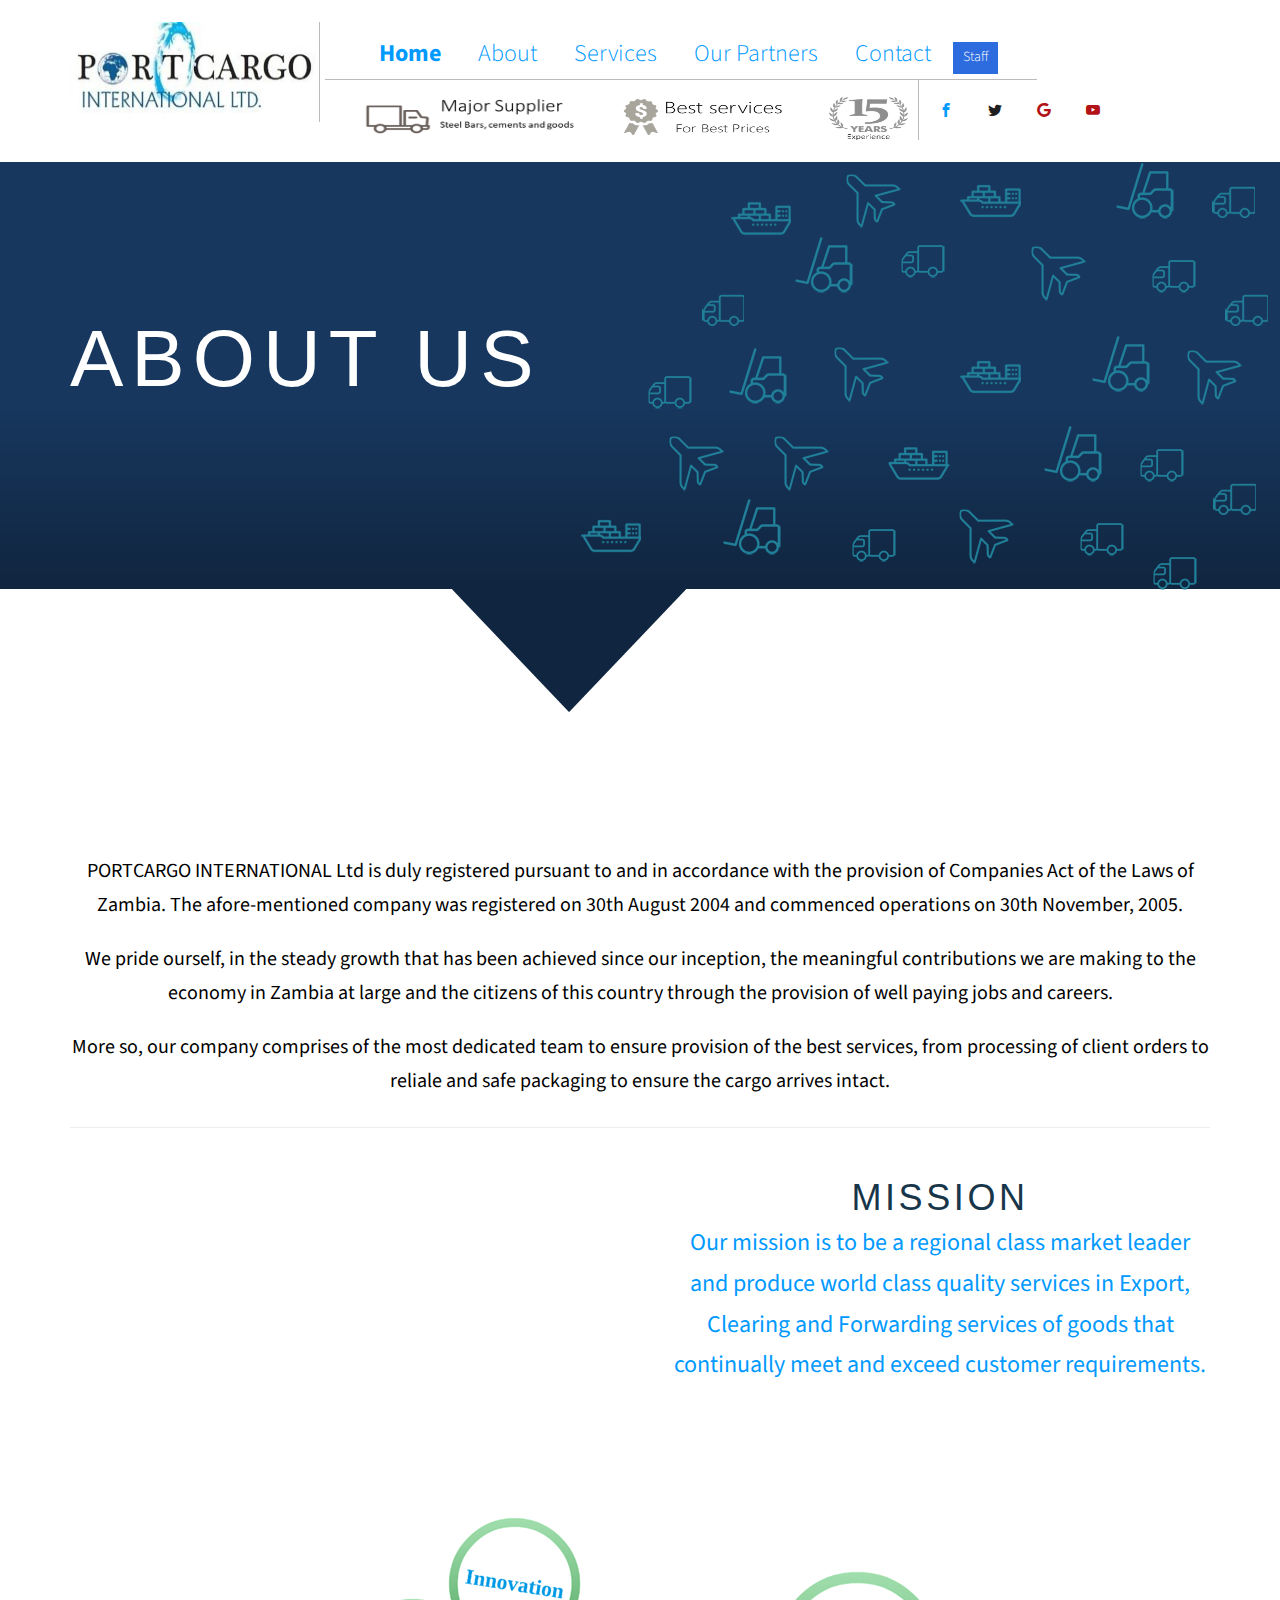
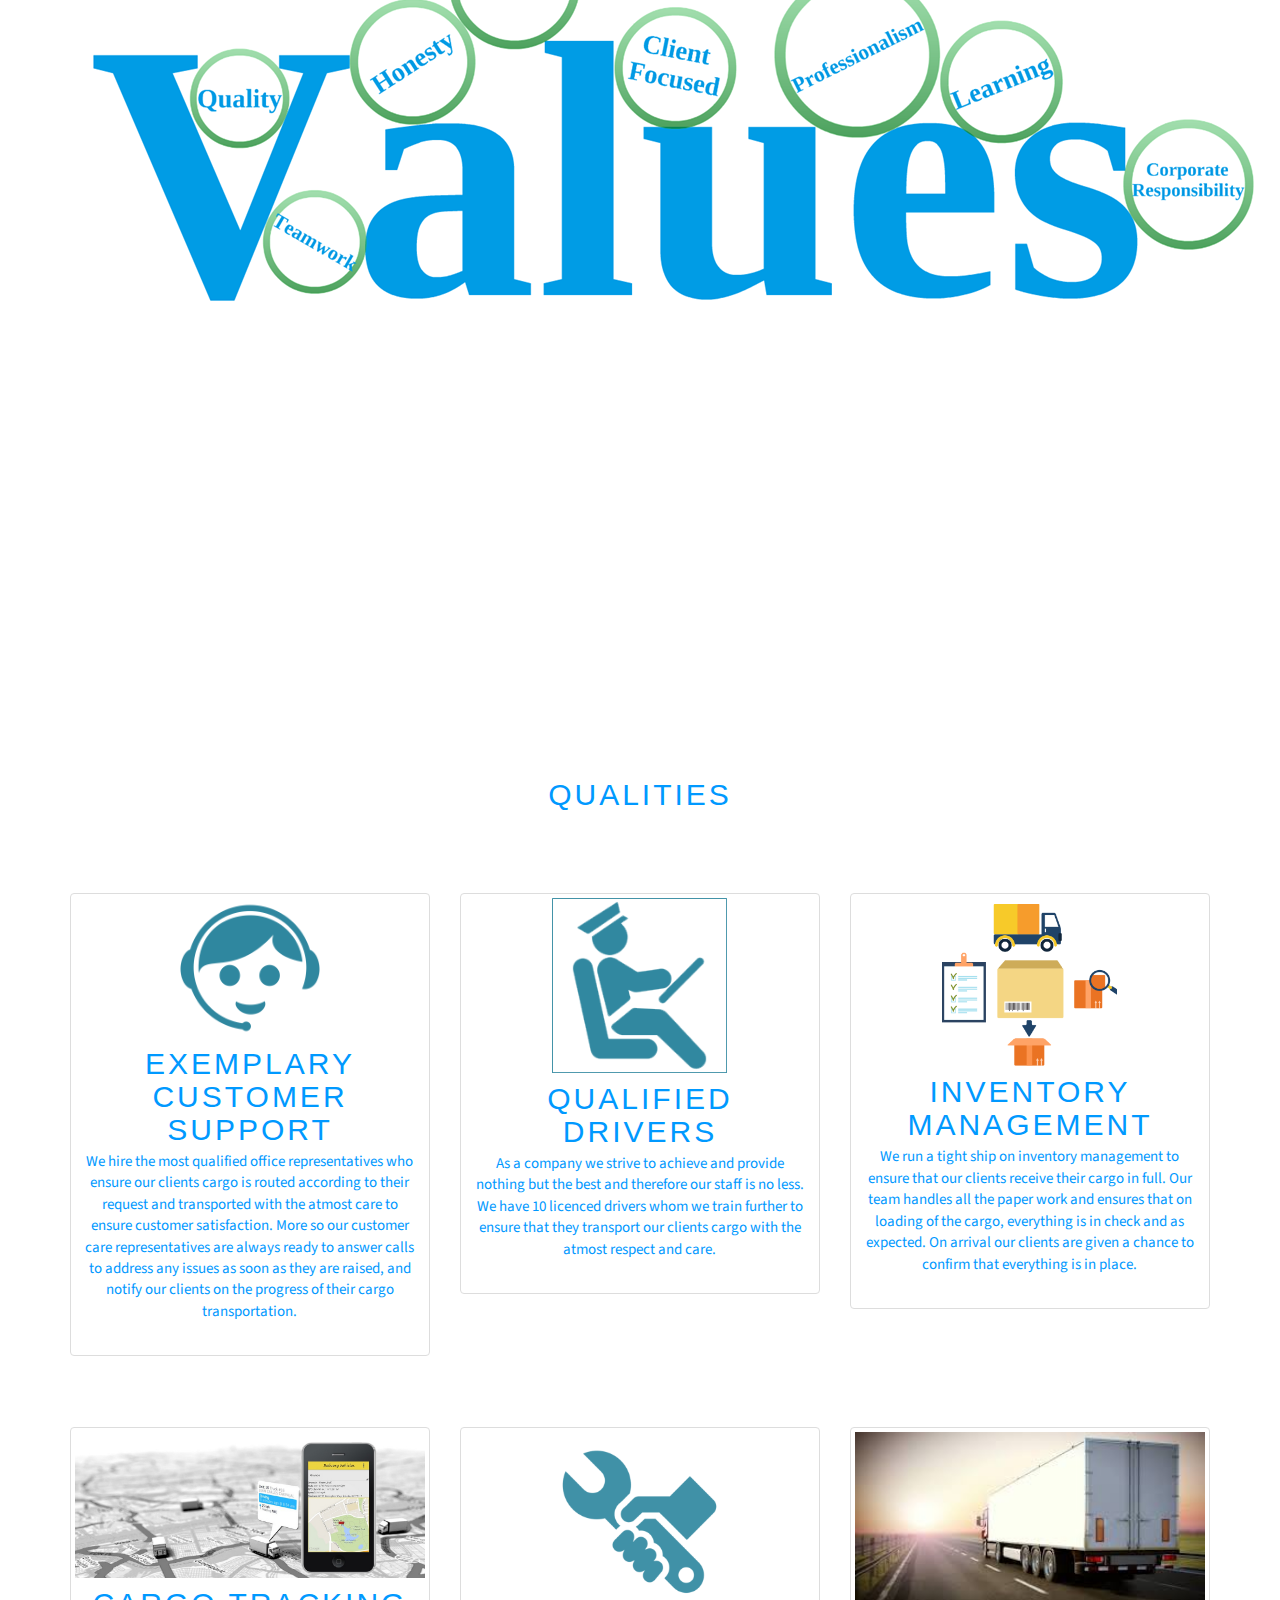
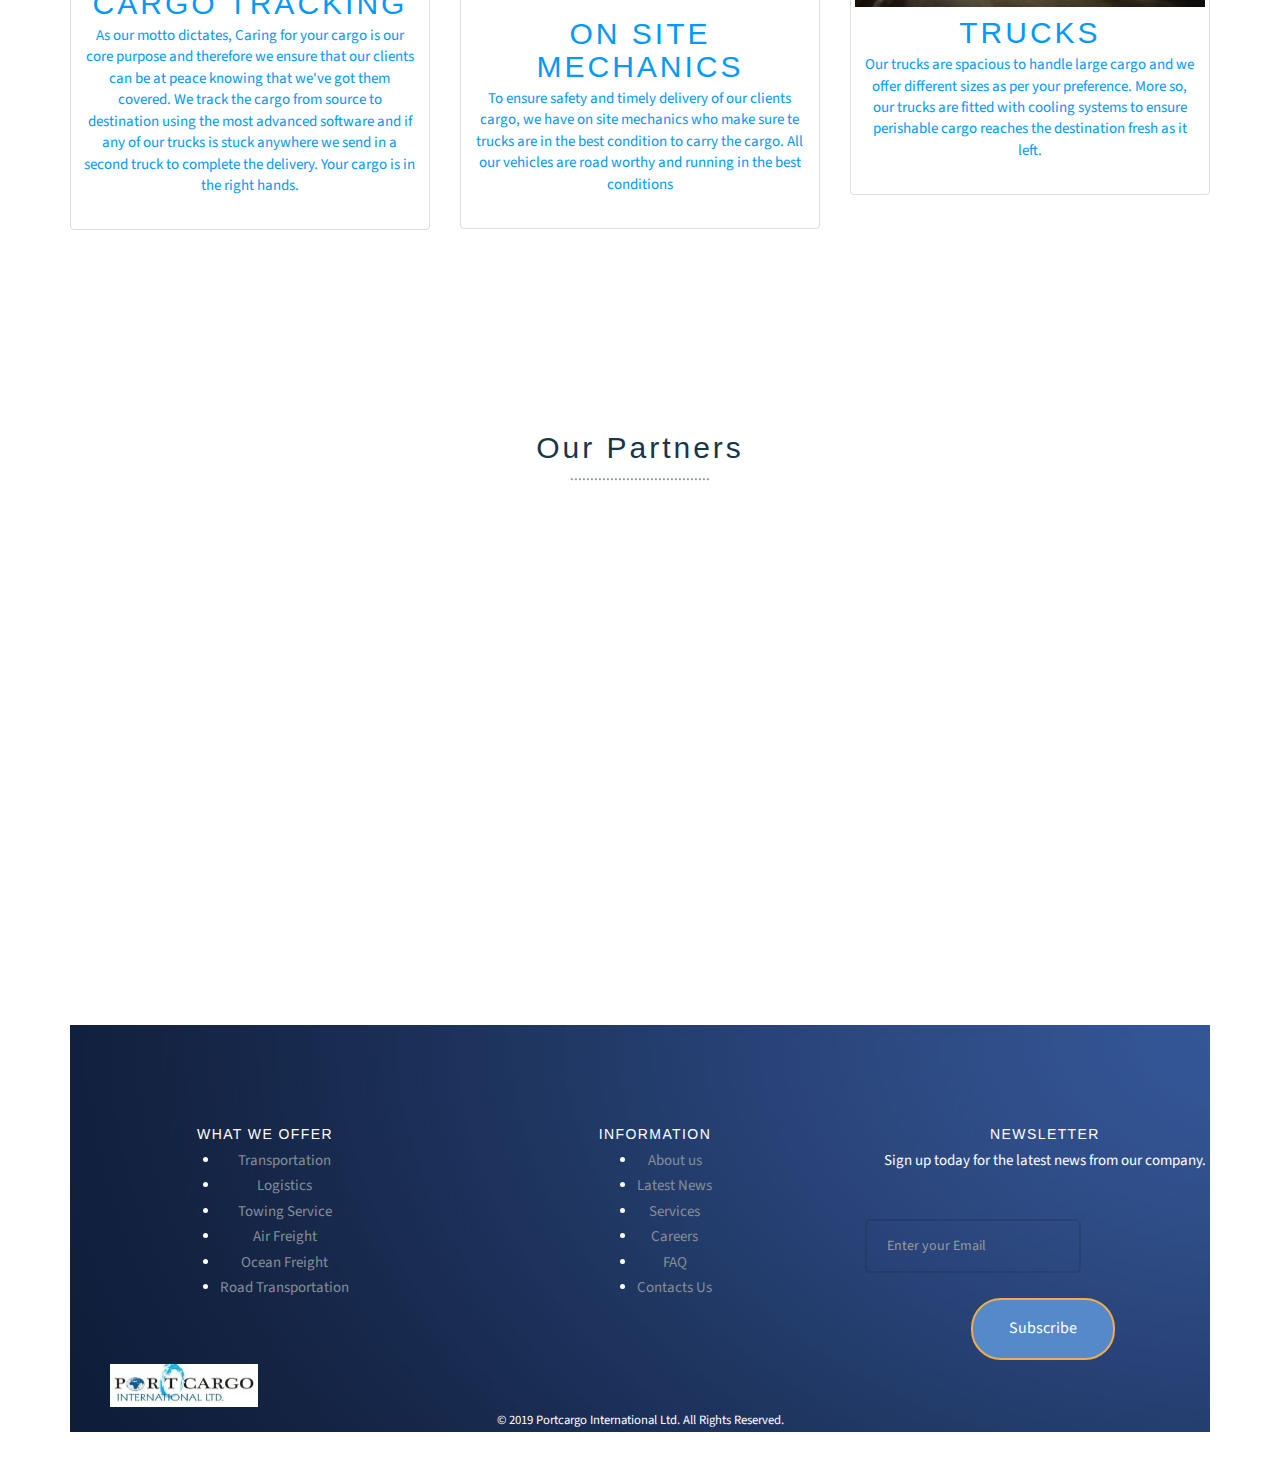
==== commit 4c19681a: "Update about.html" ====
--- a/about.html
+++ b/about.html
@@ -134,7 +134,7 @@
 
 
 
-       <br><br><br><br><br><br><br><br><br><br><br><br>
+       <br><br><br><br>
         <section>
             <div class="page-header  text-center" id="features"  style="font-size:20px; color:black;">
               
@@ -215,7 +215,8 @@
                                                 <div class="user" style="background-image: url(images/client.png);"></div>
                                                 <span style="color:#0099ff;">Client Focus<br></small></span>
                                                 <blockquote>
-                                                    <p style="color:#0099ff;">&ldquo;We make sure to keep up with the ever changing technology and are always improving on our processes to accomodate the changing trends in technology. For instance we allow all our trucks are fitted with trackers so we always know where your cargo is. &rdquo;</p>
+                                                    <p style="color:#0099ff;">&ldquo;Our clients are the sole purpose of our existence. <br> 
+                                                    We therefore strive to the best of our abiities to ensure that their needs come first. &rdquo;</p>
                                                 </blockquote>
                                             </div>
                                         </div>
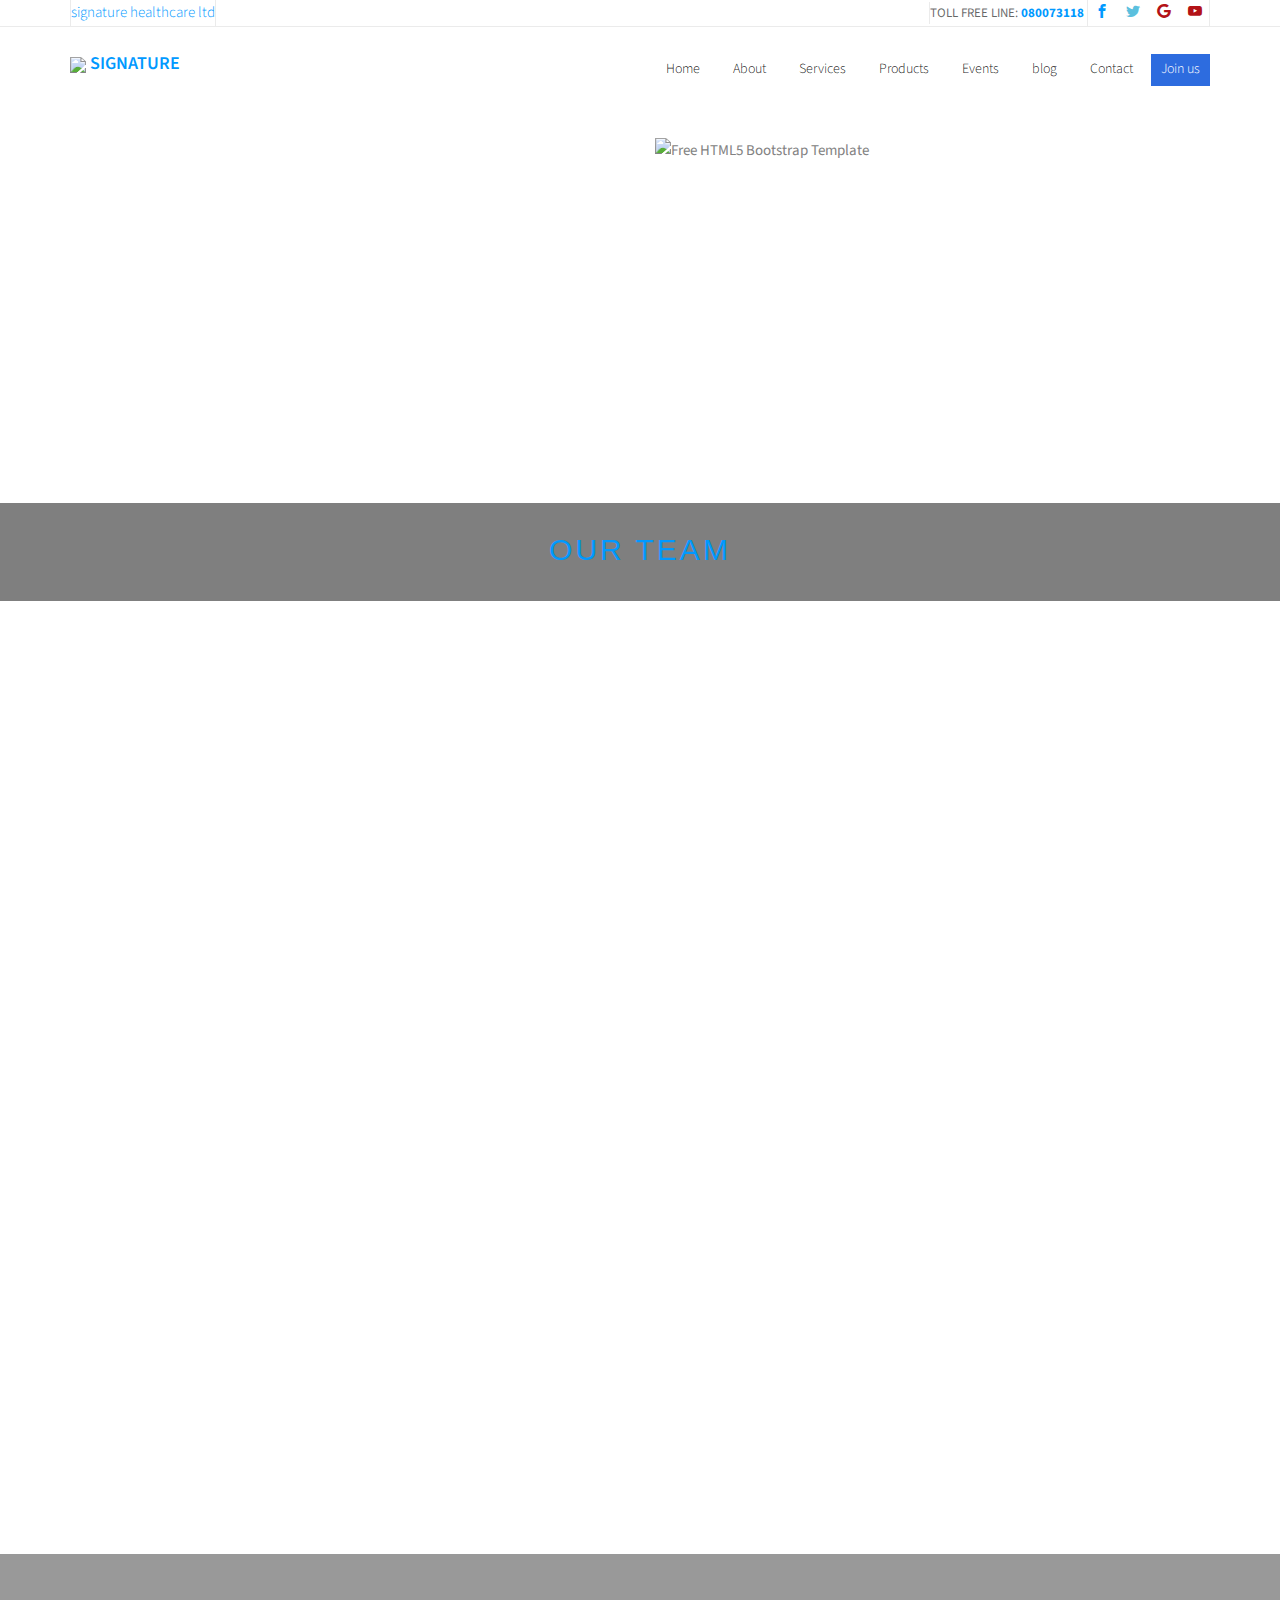
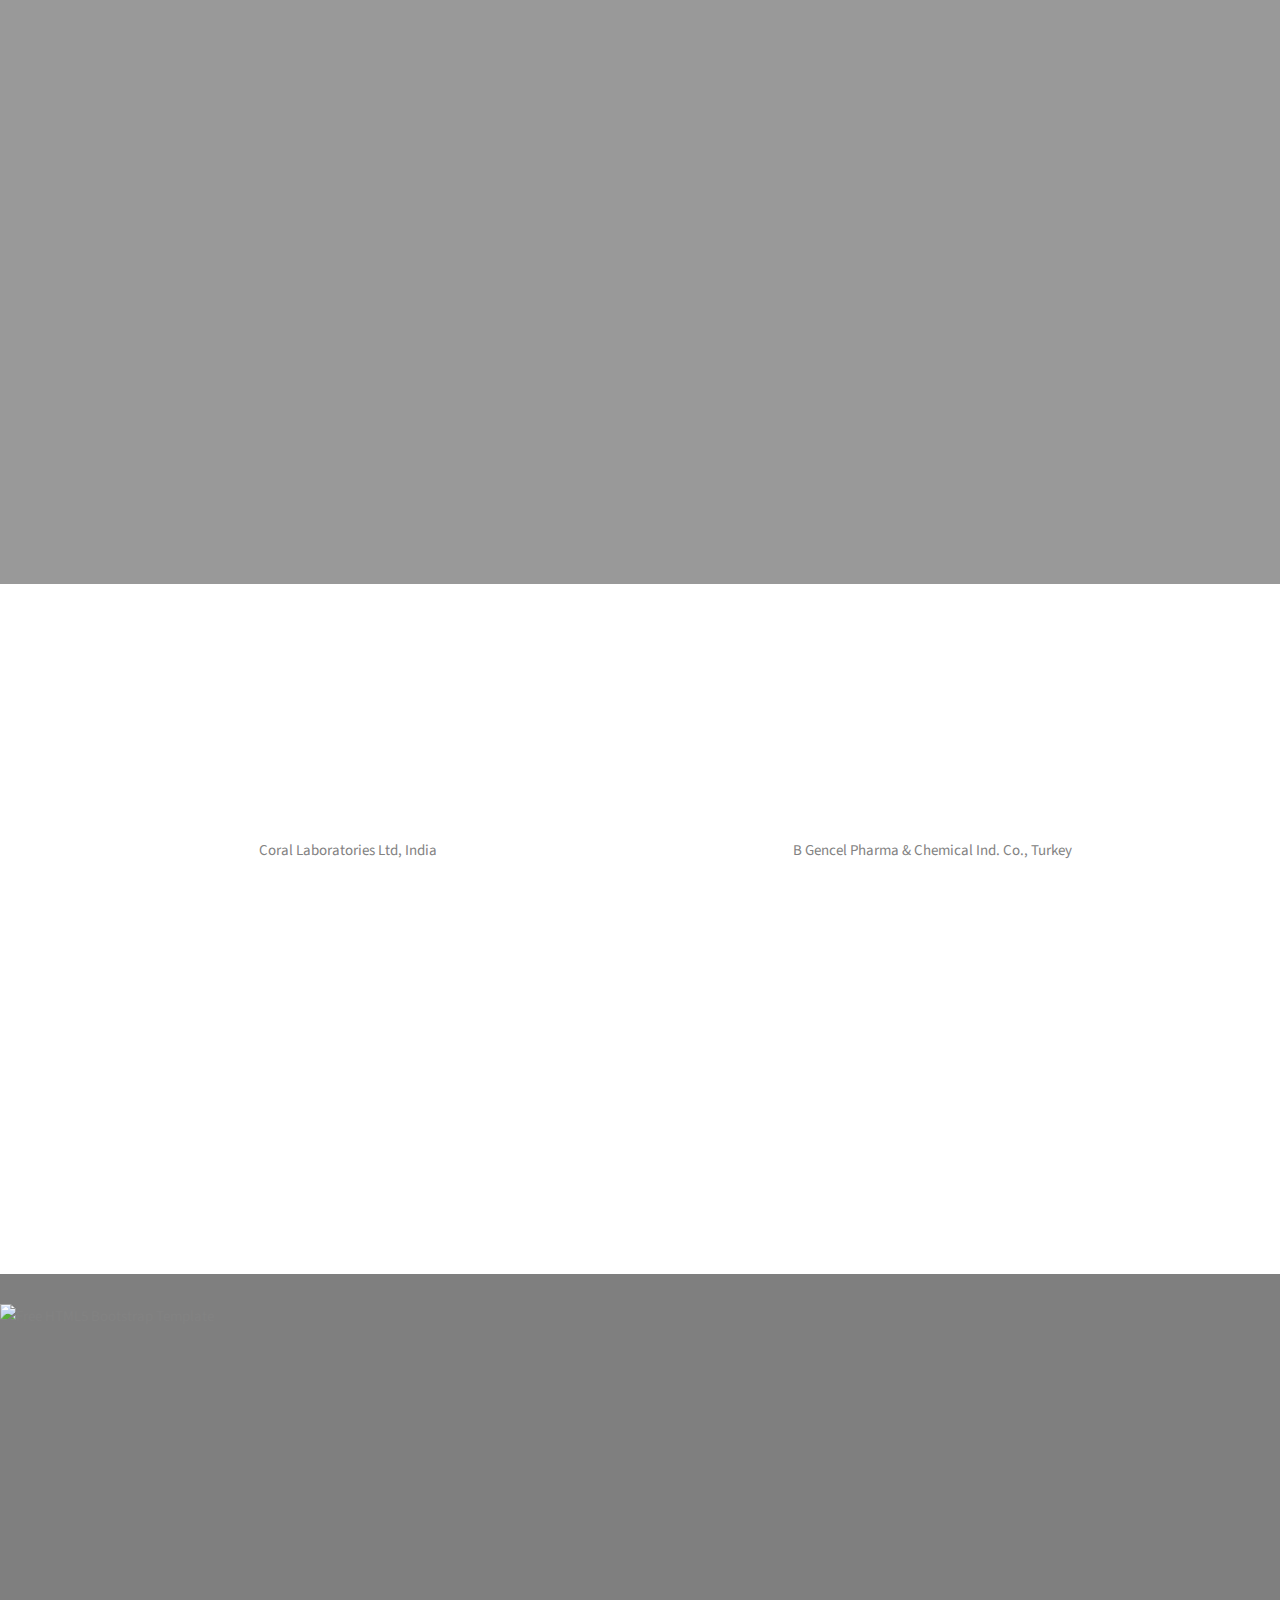
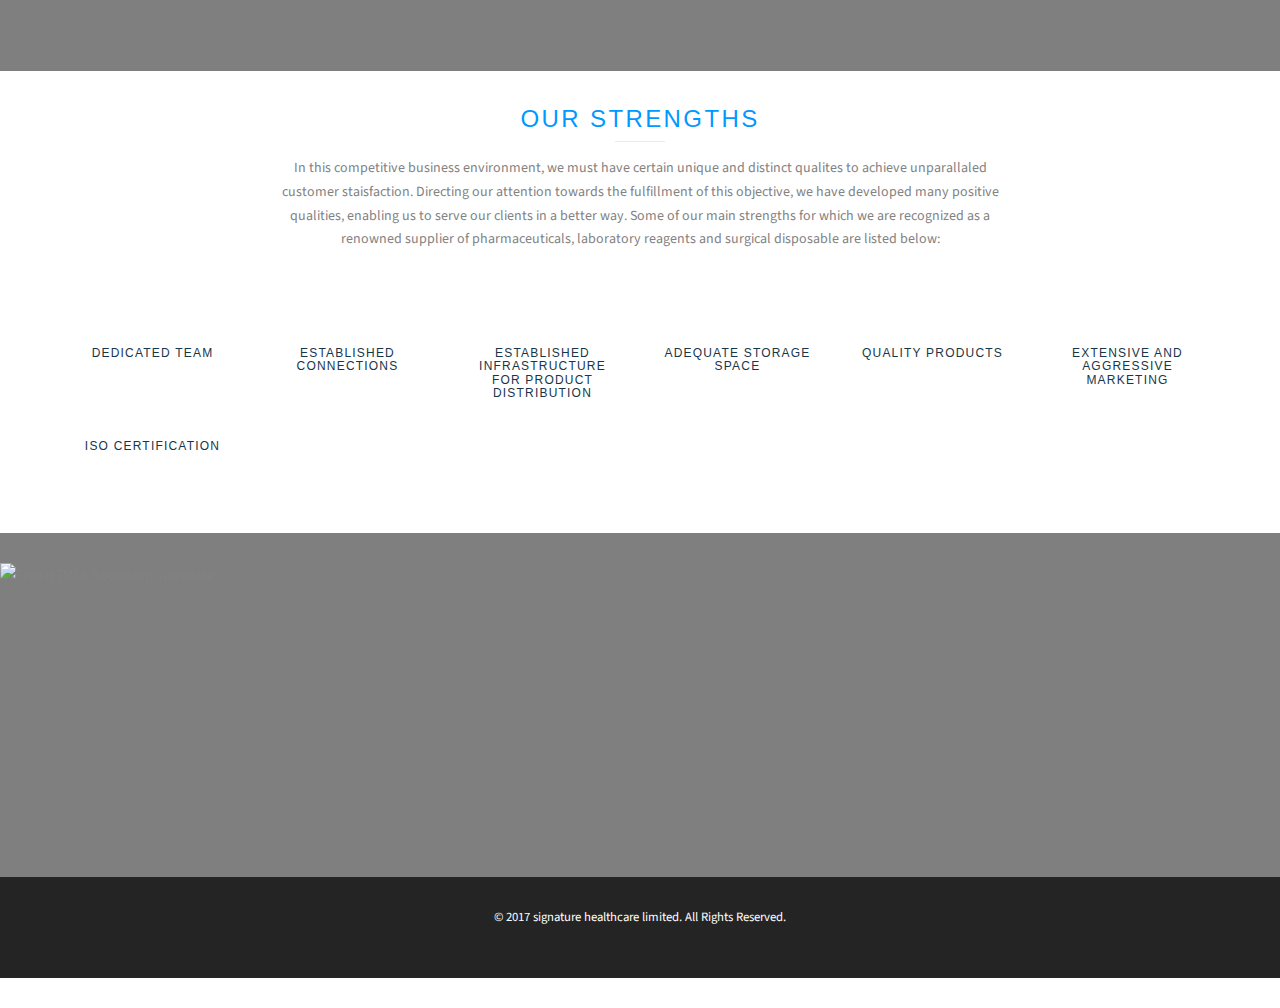
==== commit 535026f7: "Update about.html" ====
--- a/about.html
+++ b/about.html
@@ -4,12 +4,12 @@
 <head>
     <meta charset="utf-8">
     <meta http-equiv="X-UA-Compatible" content="IE=edge">
-    <title>Home | PORT CARGO LIMITED</title>
-    <link rel="shortcut icon" href="images/logo.jpg">
+    <title>About| SignatureHealthcareltd</title>
+    <link rel="shortcut icon" href="images/logo.png">
     <meta name="viewport" content="width=device-width, initial-scale=1">
     <meta name="description" content="Free HTML5 Website Template by freehtml5.co" />
     <meta name="keywords" content="free website templates, free html5, free template, free bootstrap, free website template, html5, css3, mobile first, responsive" />
-    
+    <meta name="author" content="freehtml5.co" />
     <meta property="og:title" content="" />
     <meta property="og:image" content="" />
     <meta property="og:url" content="" />
@@ -45,477 +45,383 @@
     <script src="js/respond.min.js"></script>
     <![endif]-->
 </head>
- <style>
-    body{
-        padding-top: 0px;
-       
-
-        
-    }
-    </style>
-<body data-spy="scroll" data-target="#my-navbar">
+
+<body>
     <div class="fh5co-loader"></div>
     <div id="page">
-    
-  <nav class="fh5co-nav" role="navigation fixed-top">
-
-
-           
-            <div class="top-menu" >
+        <nav class="fh5co-nav" role="navigation">
+            <div class="top">
+                <div class="container">
+                    <div class="row">
+                        <div class="col-xs-12 text-right">
+                            <p class="site shlbrand">signature healthcare ltd</p>
+                            <p class="num">TOLL FREE LINE: <span style="color:#0099ff;"><strong>080073118</strong></span> </p>
+                            <ul class="fh5co-social">
+                                <li><a href="https://www.facebook.com/signaturehealthcareltd/" style="color:#0099ff;" target="_blank"><i class="icon-facebook2"></i></a></li>
+                                <li><a href="https://twitter.com/signature_H_Ltd" style="color:#5bc0de;" target="_blank"><i class="icon-twitter2" ></i></a></li>
+                                <li><a href="https://plus.google.com/u/0/102465635335810191165" style="color:#b31217;" target="_blank"><i class="icon-google"></i></a></li>
+                                <li><a href="https://www.youtube.com/channel/UCGTOFB5ohsaZ45DJr8w7e4w" style="color:#b31217;" target="_blank"><i class="icon-youtube"></i></a></li>
+                            </ul>
+                        </div>
+                    </div>
+                </div>
+            </div>
+            <div class="top-menu">
                 <div class="container">
                     <div class="row">
                         <div class="col-xs-2">
-                            <img src="images/logo.jpg" height="100" width="250" style="border-right:1px solid #bbb;">
-                        </div>
-
-                        <div class="col-xs-10 text-center menu-1 " style=" font-size: 150%;">
-                           <div class="col-xs-10 text-center menu-1 " style=" font-size: 150%;">
-                            <ul style="border-bottom:1px solid #bbb; margin: 0 0 0 6% ">
-                                <li><a href="index.html" style="color:#0099ff;  font-size: 24px;"><strong>Home</strong></a></li>
-                                <li >
-                                    <a href="about.html" style="color:#0099ff;  font-size: 24px;">About</a>
-                                        
+                            <img src="images/logo.png" height="30"><a href="index.html" id="fh5co-logo"><span class="shlbrand"> Signature</span></a>
+                        </div>
+                        <div class="col-xs-10 text-right menu-1">
+                            <ul>
+                                <li><a href="index.html">Home</a></li>
+
+                                <li class="has-dropdown">
+                                    <a href="about.html">About</a>
+                                        <ul class="dropdown">
+                                            <li><a href="accredations.html">ACCREDATIONS</a></li>
+                                            <li><a href="products.html">PRODUCTS</a></li>
+                                            
+                                        </ul>
                                     </li>
-                                <li><a href="services.html" style="color:#0099ff;  font-size: 24px;">Services</a></li>
-                                <li><a href="clients.html" style="color:#0099ff;  font-size: 24px;">Our Partners</a></li>
-                                
-                                
-                                
-                                <li><a href="contact.html" style="color:#0099ff;  font-size: 24px;">Contact</a></li>
-                                <li class="btn-cta"><a href="#"><span>Staff</span></a></li>
-                                 <br>
-
+                                <li><a href="services.html">Services</a></li>
+                                <li><a href="products.html">Products</a></li>
+                                <li class="has-dropdown">
+                                    <a href="events.html">Events</a>
+                                    <ul class="dropdown">
+                                        <li><a href="#">General Events</a></li>
+                                        <li><a href="#">CSR </a></li>
+                                        <li><a href="#">CMES</a></li>
+                                    </ul>
+                                </li>
+                                <li class="has-dropdown">
+                                    <a href="blog.html">blog</a>
+                                    <ul class="dropdown">
+                                        <li><a href="https://www.facebook.com/signaturehealthcareltd/" target="_blank" style="text-decoration-color: : white;">Facebook</a></li>
+                                        <li><a href="https://twitter.com/signature_H_Ltd" target="_blank">Twitter</a></li>
+                                        <li><a href="https://plus.google.com/u/0/102465635335810191165" target="_blank">Google +</a></li>
+                                    </ul>
+                                </li>
+                                <li><a href="contact.html">Contact</a></li>
+                                <li class="btn-cta"><a href="#"><span>Join us</span></a></li>
                             </ul>
                         </div>
-                        </div>
-                        <div class="col-xs-10 text-center menu-1" style=" font-size: 150%; ">
-                            <ul style="margin: 0 0 0 0">
-                                <li><img src="images/major.png" height="50" width="250"></li>
-                                <li><img src="images/price.png" height="50" width="200"></li>
-                                <li><img src="images/experience.png" height="60" width="100" style="border-right:1px solid #bbb;"></li>
-                                 
-                                    <li ><a href="#" style="color:#0099ff;" target="_blank"><i class="icon-facebook2"></i></a></li>
-                                    <li><a href="#" target="_blank"><i class="icon-twitter2" ></i></a></li>
-                                    <li><a href="#" style="color:#b31217;" target="_blank"><i class="icon-google"></i></a></li>
-                                    <li><a href="#" style="color:#b31217;" target="_blank"><i class="icon-youtube"></i></a></li>
-                                
-                                
-                            
-                                
-                                
-                                
-
-                            </ul>
-
-                        </div>
-                        
-                        <br>
-                    
-                    </div>
-                </div>
-            </div>
-        </nav><!-- End navbar -->
-        
-         <div id='main' class='all_colors' data-scroll-offset='0'>
- 
-    
-                    <div id='av_section_1' class='avia-section main_color avia-section-default avia-no-border-styling avia-bg-style-scroll  avia-builder-el-0  el_before_av_section  avia-builder-el-first    av-arrow-down-section av-minimum-height av-minimum-height-custom container_wrap fullsize' style = ' background-repeat: no-repeat; background-image: url(images/about.png);background-attachment: scroll; background-position: bottom right; ' data-section-bg-repeat='no-repeat' ><div class='container' style='height:550px'><main  role="main" itemprop="mainContentOfPage"  class='template-page content  av-content-full alpha units'><div class='post-entry post-entry-type-page post-entry-2'><div class='entry-content-wrapper clearfix'>
-                 <br><br><br><br><br><br>
-
-                <div>
-                    <h1 style="color:#ffffff; font-size:80px;"  >ABOUT US</h1>
-                </div>
-               </div>
-
-                 </div>
-               </div>
-               </div></main></div></div></div></div>
-       <div class="container text-center" >
-
-
-
-       <br><br><br><br>
-        <section>
-            <div class="page-header  text-center" id="features"  style="font-size:20px; color:black;">
-              
-                <p>PORTCARGO INTERNATIONAL Ltd is duly registered pursuant to and in accordance with the provision of Companies Act of the Laws of Zambia. The afore-mentioned company was registered on 30th August 2004 and commenced operations on 30th November, 2005.</p>
-
-                <p>We pride ourself, in the steady growth that has been achieved since our inception, the meaningful contributions we are making to the economy in Zambia at large and the citizens of this country through the provision of well paying jobs and careers.</p>
-
-                 <p>More so, our company comprises of the most dedicated team to ensure provision of the best services, from processing of client orders to reliale and safe packaging to ensure the cargo arrives intact.</p>
-
-
-                </small></h1>
-            </div><!-- End Page Header -->
-
-
-            <div id="fh5co-about">
+                    </div>
+                </div>
+            </div>
+        </nav>
+        <div id="fh5co-about">
             <div class="container">
                 <div class="col-md-6 animate-box">
-                    <img src="images/vision.png" id="img1" alt="Vision" style="border-bottom:1px solid #bbb;" /> <br>
-                    <img src="images/mission.png" id="img2" alt="Mission"/> <br>
-                    
-
-                </div>
-                <div class="col-md-6" style="color:#0099ff; font-size:24px; ">
-                    <div id="aum"> 
-                    <h1>Mission</h1>
-                    Our mission is to be a regional class market leader and produce world class quality services in Export, Clearing and Forwarding services of goods that continually meet and exceed customer requirements.</div>
-                </div>
-            </div>
-        </div>
-
-
-        
+                    <h2>Welcome to <span class="shlbrand">Signature Healthcare limited</span></h2>
+                    <p>Signature Healthcare Ltd strives to increase the accessibility and affordability of key, quality products by increasing our reach nationally and throughout Africa. In short we believe everyone has the right to a long and healthy life.</p>
+                    <p>We believe our customers are pivotal to our success. It is this belief, together with our experience, that drives our company forward despite facing increasing competition.</p>
+                    <p>In an industry that is constantly changing, our priorities are, and have always been the same; to find and provide innovative products that effectively address the healthcare needs of our nation.</p>
+                </div>
+                <div class="col-md-6">
+                    <img class="img-responsive" src="images/reg.png" width="100%" alt="Free HTML5 Bootstrap Template">
+                </div>
+            </div>
+        </div>
+        <div id="fh5co-counter" class="fh5co-counters" style="background-image: url(images/img_bg_4.jpg);" data-stellar-background-ratio="0.5">
+            <div class="overlay"></div>
             <div class="container">
-               
-                            <img src="images/111.png" alt="Values"/> <br>
-                       
-            </div>
-      
-
-            
-            <div id="fh5co-testimonial" style="background-color: #ffffff;" >
-                    <div class="overlay"></div>
-                    <div class="container">
+                <div class="row">
+                    <div class="col-md-10 col-md-offset-1">
+                        <div class="row text-center">
+                            <h2 class="shlbrand" style="color:#0099ff;">OUR TEAM</h2>
+                        </div>
+                    </div>
+                </div>
+            </div>
+        </div>
+        <div id="fh5co-staff">
+            <div class="container">
+                <div class="row animate-box">
+                    <div class="col-md-10 col-md-offset-1 text-center fh5co-heading">
+                        <h3>Signature Healthcare Limited has a dedicated team of expert professionals, with a wealth of experience in:</h3>
                         <div class="row">
-                            <div class="col-md-10 col-md-offset-1">
-                                <div class="row animate-box">
-                                    <div class="owl-carousel owl-carousel-fullwidth">
-                                        <div class="item">
-                                            <div class="testimony-slide active text-center">
-                                                <div class="user" style="background-image: url(images/quality.png);"></div>
-                                                <span style="color:#0099ff;">Quality<br></small></span>
-                                                <blockquote>
-                                                    <p style="color:#0099ff;">&ldquo;We endeavor to be industry leaders in providing affordable and reliable transport Solutions.&rdquo;</p>
-                                                </blockquote>
-                                            </div>
-                                        </div>
-                                        <div class="item">
-                                            <div class="testimony-slide active text-center">
-                                                <div class="user" style="background-image: url(images/team.gif);"></div>
-                                                <span style="color:#0099ff;">Teamwork<br></small></span>
-                                                <blockquote>
-                                                    <p style="color:#0099ff;">&ldquo;Judging from the number of tenders we have received and renewed, we pride ourselves in being a reliable partner for your transport needs. &rdquo;</p>
-                                                </blockquote>
-                                            </div>
-                                        </div>
-                                        <div class="item">
-                                            <div class="testimony-slide active text-center">
-                                                <div class="user" style="background-image: url(images/innovation.png);"></div>
-                                                <span style="color:#0099ff;">Innovation<br></small></span>
-                                                <blockquote>
-                                                    <p style="color:#0099ff;">&ldquo;We make sure to keep up with the ever changing technology and are always improving on our processes to accomodate the changing trends in technology. For instance we allow all our trucks are fitted with trackers so we always know where your cargo is. &rdquo;</p>
-                                                </blockquote>
-                                            </div>
-                                        </div>
-
-                                        <div class="item">
-                                            <div class="testimony-slide active text-center">
-                                                <div class="user" style="background-image: url(images/client.png);"></div>
-                                                <span style="color:#0099ff;">Client Focus<br></small></span>
-                                                <blockquote>
-                                                    <p style="color:#0099ff;">&ldquo;Our clients are the sole purpose of our existence. <br> 
-                                                    We therefore strive to the best of our abiities to ensure that their needs come first. &rdquo;</p>
-                                                </blockquote>
-                                            </div>
-                                        </div>
-                                    </div>
-                                </div>
-                            </div>
-                        </div>
-                    </div>
-                </div>
-
-
-
-
-            <br>
-                     <h3 style="color:#0099ff;">Qualities</h3>
-
-
-                         <br>
-
-
-                <div class="row">
-                  <div class="col-md-4" >
-                  <br>
-                  <br>
-                    <div class="thumbnail">
-                      <a href="images/cust1.png">
-                        <img src="images/cust1.png" alt="steak" style="width:40%">
-                        <div class="caption" style="background-color: #ffffff;">
-                          <h3 style="color:#0099ff;">Exemplary Customer support</h3> 
-                          <p style="color:#0099ff;">We hire the most qualified office representatives who ensure our clients cargo is routed according to their request and transported with the atmost care to ensure customer satisfaction. More so our customer care representatives are always ready to answer calls to address any issues as soon as they are raised, and notify our clients on the progress of their cargo transportation.</p>
-                        </div>
-                      </a>
-                    </div>
-                  </div>
-                  <div class="col-md-4">
-                 <br>
-                  <br>
-                    <div class="thumbnail">
-                     
-                      <a href="images/driver.png">
-                        <img src="images/driver.png" alt="Minced meat" style="width:50%">
-                        <div class="caption">
-                        
-
-                        <h3 style="color:#0099ff;">Qualified Drivers</h3>
-                        <p style="color:#0099ff;">As a company we strive to achieve and provide nothing but the best and therefore our staff is no less. We have 10 licenced drivers whom we train further to ensure that they transport our clients cargo with the atmost respect and care.</p>
-
-                        </div>
-                      </a>
-                    </div>
-                  </div>
-                  <div class="col-md-4">
-                  <br>
+                            <div class="col-md-3 col-sm-6 text-center animate-box">
+                                <div class="services">
+                                    <div class="desc">
+                                        <p>Pharmaceutical sales and marketing</p>
+                                    </div>
+                                </div>
+                            </div>
+                            <div class="col-md-3 col-sm-6 text-center animate-box">
+                                <div class="services">
+                                    <div class="desc">
+                                        <p>Medical advisory</p>
+                                    </div>
+                                </div>
+                            </div>
+                            <div class="col-md-3 col-sm-6 text-center animate-box">
+                                <div class="services">
+                                    <div class="desc">
+                                        <p>Regulatory affairs</p>
+                                    </div>
+                                </div>
+                            </div>
+                            <div class="col-md-3 col-sm-6 text-center animate-box">
+                                <div class="services">
+                                    <div class="desc">
+                                        <p>Procurement</p>
+                                    </div>
+                                </div>
+                            </div>
+                        </div>
+                        <div class="row">
+                            <div class="col-md-3 col-sm-6 text-center animate-box">
+                                <div class="services">
+                                    <div class="desc">
+                                        <p>Quality assurance</p>
+                                    </div>
+                                </div>
+                            </div>
+                            <div class="col-md-3 col-sm-6 text-center animate-box">
+                                <div class="services">
+                                    <div class="desc">
+                                        <p>Inventory management</p>
+                                    </div>
+                                </div>
+                            </div>
+                            <div class="col-md-3 col-sm-6 text-center animate-box">
+                                <div class="services">
+                                    <div class="desc">
+                                        <p>Logistics</p>
+                                    </div>
+                                </div>
+                            </div>
+                            <div class="col-md-3 col-sm-6 text-center animate-box">
+                                <div class="services">
+                                    <div class="desc">
+                                        <p>Administration and management</p>
+                                    </div>
+                                </div>
+                            </div>
+                        </div>
+                        <h3>Owing to the hard work and dedication of our professionals, we are able to deliver high quality range of pharmaceuticals, laboratory reagents and surgical disposables as well as excellent customer service.</h3>
+                    </div>
+                </div>
+                <div class="row">
+                    <div class="col-md-3 text-center">
+                        <div class="staff">
+                            <div class="staff-img" style="background-image: url(images/9.png);">
+                            </div>
+                        </div>
+                    </div>
+                    <div class="col-md-3 animate-box text-center">
+                        <div class="staff">
+                            <div class="staff-img" style="background-image: url(images/8.png);">
+                            </div>
+                        </div>
+                    </div>
+                    <div class="col-md-3 animate-box text-center">
+                        <div class="staff">
+                            <div class="staff-img" style="background-image: url(images/15.jpg);">
+                            </div>
+                        </div>
+                    </div>
+                    <div class="col-md-3 animate-box text-center">
+                        <div class="staff">
+                            <div class="staff-img" style="background-image: url(images/logo3.jpg);">
+                            </div>
+                        </div>
+                    </div>
+                </div>
+            </div>
+        </div>
+        <aside id="fh5co-hero">
+            <div class="flexslider">
+                <ul class="slides">
+                    <li>
+                        <div class="container">
+                            <div class="row">
+                                <div class="col-md-10 col-md-offset-1 text-center slider-text">
+                                    <div class="slider-text-inner">
+                                        <h2 class="shlbrand" style="color:#0099ff;">ORGANOGRAM</h2>
+                                        <img src="images/organo.png">
+                                    </div>
+                                </div>
+                            </div>
+                        </div>
+                    </li>
+                </ul>
+            </div>
+        </aside>
+        <div id="fh5co-staff">
+            <div class="container">
+                <div class="row animate-box">
+                    <div class="col-md-10 col-md-offset-1 text-center fh5co-heading">
                         <br>
-                    <div class="thumbnail">
-                      <a href="images/inventory-.png">
-                        <img src="images/inventory-.png" alt="Beef On Bones" style="width:50%">
-                        <div class="caption" style="background-color: #ffffff;">
-                       
-                        <h3 style="color:#0099ff;">Inventory management</h3>
-                        <p style="color:#0099ff;">We run a tight ship on inventory management to ensure that our clients receive their cargo in full. Our team handles all the paper work and ensures that on loading of the cargo, everything is in check and as expected. On arrival our clients are given a chance to confirm that everything is in place. </p>
-                        </div>
-                      </a>
-                    </div>
-                  </div>
-
-                </div>
-
-
-                <div class="row">
-                      <div class="col-md-4" >
-                      <br>
-                      <br>
-                        <div class="thumbnail">
-                          <a href="images/tracking.jpg">
-                            <img src="images/tracking.jpg" alt="steak" style="width:100%">
-                            <div class="caption" style="background-color: #ffffff;">
-                              <h3 style="color:#0099ff;">Cargo tracking</h3> 
-                              <p style="color:#0099ff;">As our motto dictates, Caring for your cargo is our core purpose and therefore we ensure that our clients can be at peace knowing that we've got them covered. We track the cargo from source to destination using the most advanced software and if any of our trucks is stuck anywhere we send in a second truck to complete the delivery. Your cargo is in the right hands.</p>
-                            </div>
-                          </a>
-                        </div>
-                      </div>
-                      <div class="col-md-4">
-                     <br>
-                      <br>
-                        <div class="thumbnail">
-                         
-                          <a href="images/mechanic.png">
-                            <img src="images/mechanic.png"  style="width:50%">
-                            <div class="caption">
-                            
-
-                            <h3 style="color:#0099ff;">On site Mechanics</h3>
-                            <p style="color:#0099ff;">To ensure safety and timely delivery of our clients cargo, we have on site mechanics who make sure te trucks are in the best condition to carry the cargo. All our vehicles are road worthy and running in the best conditions </p>
-
-                            </div>
-                          </a>
-                        </div>
-                      </div>
-                      <div class="col-md-4">
-                      <br>
-                            <br>
-                        <div class="thumbnail">
-                          <a href="/images/download.jpg">
-                            <img src="images/download.jpg" alt="Beef On Bones" style="width:100%">
-                            <div class="caption" style="background-color: #ffffff;">
-                           
-                            <h3 style="color:#0099ff;">Trucks</h3>
-                            <p style="color:#0099ff;">Our trucks are spacious to handle large cargo and we offer different sizes as per your preference.
-                            More so, our trucks are fitted with cooling systems to ensure perishable cargo reaches the destination fresh as it left.</p>
-                            </div>
-                          </a>
-                        </div>
-                      </div>
-
-                    </div>
-
-    <br><br><br><br>
-
- <div id="fh5co-staff">
-
-                <br><br>
-
-                <div class="custom-heading02">
-                            <h2>Our Partners</h2>
+                        <h2 class="shlbrand" style="color:#0099ff;">OUR PARTNERS</h2>
+                        <p>We currently import, market and distribute products from companies in India and Turkey. We are agents for 2 manufacturing companies from the aforementioned countries:</p>
+                    </div>
+                </div>
+                <div class="row">
+                    <div class="col-md-6 text-center">
+                        <p>Coral Laboratories Ltd, India</p>
+                        <div class="staff">
+                            <div class="staff-img" style="background-image: url(images/coral.png);">
+                            </div>
+                        </div>
+                    </div>
+                    <div class="col-md-6  text-center">
+                        <p>B Gencel Pharma & Chemical Ind. Co., Turkey</p>
+                        <div class="staff">
+                            <div class="staff-img" style="background-image: url(images/gencel.png);">
+                            </div>
+                        </div>
+                    </div>
+                </div>
+            </div>
+        </div>
+        <div id="fh5co-register" style="background-image: url(images/img_bg_2.jpg);">
+            <div class="overlay"></div>
+            <div class="row">
+                <div class="col-md-6">
+                    <img class="img-responsive" src="images/2.jpg" width="100%" alt="Free HTML5 Bootstrap Template">
+                </div>
+                <div class="col-md-6 animate-box" style="color: white;">
+                    <h2><span class="shlbrand">Approvals and Accreditation</span></h2>
+                    <p>Signature Healthcare Limited and its entire product portfolio are registered and approved by the Pharmacy Poisons Board - Kenya.</p>
+                    <p>Signature Healthcare Limited is an ISO 9001:2008 certified company.</p>
+                    <p>Signature Healthcare pharmaceutical products are sourced from Coral Laboratories Limited – India which has the following international approvals:</p>
+                    <ul>
+                        <li>WHO – GMP</li>
+                        <li>US-FDA</li>
+                        <li>UK – MHRA</li>
+                        <li>ISO 9001:2008 Certification</li>
+                    </ul>
+                </div>
+            </div>
+        </div>
+        <div id="fh5co-course-categories">
+            <div class="container">
+                <div class="row ">
+                    <div class="col-md-8 col-md-offset-2 text-center fh5co-heading">
+                        <h2 style="color:#0099ff;"> Our Strengths</h2>
+                        <p>In this competitive business environment, we must have certain unique and distinct qualites to achieve unparallaled customer staisfaction. Directing our attention towards the fulfillment of this objective, we have developed many positive qualities, enabling us to serve our clients in a better way. Some of our main strengths for which we are recognized as a renowned supplier of pharmaceuticals, laboratory reagents and surgical disposable are listed below:</p>
+                    </div>
+                </div>
+                <div class="row">
+                    <div class="col-md-2 col-sm-6 text-center">
+                        <div class="services">
+                            <div class="desc">
+                                <h6>Dedicated Team</h6>
+                            </div>
+                        </div>
+                    </div>
+                    <div class="col-md-2 col-sm-6 text-center ">
+                        <div class="services">
+                            <div class="desc">
+                                <h6>Established Connections</h6>
+                            </div>
+                        </div>
+                    </div>
+                    <div class="col-md-2 col-sm-6 text-center ">
+                        <div class="services">
+                            <div class="desc">
+                                <h6>Established Infrastructure for Product Distribution</h6>
+                            </div>
+                        </div>
+                    </div>
+                    <div class="col-md-2 col-sm-6 text-center ">
+                        <div class="services">
+                            <div class="desc">
+                                <h6>Adequate Storage Space</h6>
+                            </div>
+                        </div>
+                    </div>
+                    <div class="col-md-2 col-sm-6 text-center ">
+                        <div class="services">
+                            <div class="desc">
+                                <h6>Quality Products</h6>
+                            </div>
+                        </div>
+                    </div>
+                    <div class="col-md-2 col-sm-6 text-center ">
+                        <div class="services">
+                            <div class="desc">
+                                <h6>Extensive and Aggressive Marketing</h6>
+                            </div>
+                        </div>
+                    </div>
+                </div>
+                <div class="row">
+                    <div class="col-md-2 col-sm-6 text-center">
+                        <div class="services">
+                            <div class="desc">
+                                <h6>ISO Certification</h6>
+                            </div>
+                        </div>
+                    </div>
+                    <div class="col-md-2 col-sm-6 text-center animate-box">
+                        <div class="services">
+                            <div class="desc">
+                                <h6>Establishment of Performance Framework</h6>
+                            </div>
+                        </div>
+                    </div>
+                    <div class="col-md-2 col-sm-6 text-center animate-box">
+                        <div class="services">
+                            <div class="desc">
+                                <h6>Regulatory Consultant</h6>
+                            </div>
+                        </div>
+                    </div>
+                    <div class="col-md-2 col-sm-6 text-center animate-box">
+                        <div class="services">
+                            <div class="desc">
+                                <h6>Streamlined Credit Control</h6>
+                            </div>
+                        </div>
+                    </div>
+                    <div class="col-md-2 col-sm-6 text-center animate-box">
+                        <div class="services">
+                            <div class="desc">
+                                <h6>Engaged Independent External Financial Auditor</h6>
+                            </div>
+                        </div>
+                    </div>
+                    <div class="col-md-2 col-sm-6 text-center animate-box">
+                        <div class="services">
+                            <div class="desc">
+                                <h6>Improved Book Keeping</h6>
+                            </div>
+                        </div>
+                    </div>
+                </div>
+            </div>
+            <div id="fh5co-register">
+                <div class="overlay"></div>
+                <div class="row">
+                    <div class="col-md-6">
+                        <img class="img-responsive" src="images/award.png" width="100%" alt="Free HTML5 Bootstrap Template">
+                    </div>
+                    <div class="col-md-6 animate-box" style="color: white;">
+                        <h2><span class="shlbrand" style="color: gold;">Business Award</span></h2>
+                        <p>In our quest for quality, we adopted the Organizational Performance Index Business Excellence Model (Kenya Institute of Management) to continuously improve our performance and remain competitive.</p>
+                        <p> In the course of running our business, we have received the following national recognition:
+                        </p>
+                        <br>
+                        <h3>Second Runner – up SME of the Year (KIM 2016) Award  (Healthcare Category)</h3>
+                    </div>
+                </div>
+            </div>
+            <footer id="fh5co-footer" role="contentinfo" style="background-image: url(images/img_bg_4.jpg);">
+                <div class="overlay"></div>
+                <div class="container">
+                    <div class="row copyright">
+                        <div class="col-md-12 text-center">
                             <p>
-                                ...................................
+                                <small class="block">&copy; 2017 signature healthcare limited. All Rights Reserved.</small>
                             </p>
-                        </div><!-- .custom-heading02 end -->
-            <div class="container">
-
-                <div class="row animate-box">
-                    <br>
-                    <br>
-                    <br>
-                 <div class="row">
-                    <div class="col-md-3 col-sm-6 text-center animate-box">
-                    <div class="services">
-                    <div class="desc">
-
-                        <a href="http://www.seedcogroup.com/search/node/">
-                          <img src="images/seedco.png" alt="HTML tutorial" style="width:200px;height:100px;border:0;">
-                        </a> 
-
-                    </div>
-                    </div>
-                    </div>
-
-                    <div class="col-md-3 col-sm-6 text-center animate-box">
-                    <div class="services">
-                    <div class="desc">
-                    <br>
-
-
-                    <a href="https://www.ecobank.com/ke/personal-banking">
-                      <img src="images/ecobank.png" alt="HTML tutorial" style="width:200px;height:50px;border:0;">
-                    </a> 
-                    </div>
-                    </div>
-                    </div>
-
-                   
-                    <div class="col-md-3 col-sm-6 text-center animate-box">
-                    <div class="services">
-                    <div class="desc">
-
-                    <a href="https://www.lafarge.co.ke/">
-                      <img src="images/lafarge.png" alt="HTML tutorial" style="width:200px;height100px;border:0;">
-                    </a> 
-
-                    </div>
-                    </div>
-                    </div>
-
-                    <div class="col-md-3 col-sm-6 text-center animate-box">
-                    <div class="services">
-                    <div class="desc">
-
-                    <a href="https://dangote.com//">
-                      <img src="images/dangote.png" alt="HTML tutorial" style="width:200px;height:100px;border:0;">
-                    </a>
-
-                     </div>
-                    </div>
-                    </div>
-
-
-
-                    <div class="col-md-3 col-sm-6 text-center animate-box">
-                    <div class="services">
-                    <div class="desc">
-
-                    <a href="https://crdbbank.co.tz/">
-                      <img src="images/crbank.png" alt="HTML tutorial" style="width:200px;height:100px;border:0;">
-                    </a>
-
-                     </div>
-                    </div>
-                    </div>
-
-
-                    <div class="col-md-3 col-sm-6 text-center animate-box">
-                    <div class="services">
-                    <div class="desc">
-
-                    <a href="https://www.umcil.co.zm/">
-                      <img src="images/UMCIL.png" alt="HTML tutorial" style="width:200px;height:100px;border:0;">
-                    </a>
-                    </div >
-                    </div >
-                    </div >
-
-
-                    <div class="col-md-3 col-sm-6 text-center animate-box">
-                    <div class="services">
-                    <div class="desc">
-
-                    <a href="http://www.minagri.gov.rw/index.php?id=16">
-                      <img src="images/rwanda.png" alt="HTML tutorial" style="width:200px;height:100px;border:0;">
-                    </a>
-
-                     </div>
-                    </div>
-                    </div>
-
-
-                    
- </div>
-            </div>
-                     
-
-    </div>
-
-
-<footer class="section footer-modern context-dark" style="background-image: url(images/foot.jpg); color:white;">
-<br><br><br><br>
-        <div class="footer-modern-line">
-          <div class="container" >
-            <div class="row row-50">
-              <div class="col-md-6 col-lg-4">
-                <h5 class="footer-modern-title oh-desktop"><span class="d-inline-block wow slideInLeft" style="color:white;" >What We Offer</span></h5>
-                <ul class="footer-modern-list d-inline-block d-sm-block wow fadeInUp" style="color:white;">
-                  <li><a href="#">Transportation</a></li>
-                  <li><a href="#">Logistics</a></li>
-                  <li><a href="#">Towing Service</a></li>
-                  <li><a href="#">Air Freight</a></li>
-                  <li><a href="#">Ocean Freight</a></li>
-                  <li><a href="#">Road Transportation</a></li>
-                </ul>
-              </div>
-              <div class="col-md-6 col-lg-4 col-xl-3">
-                <h5 class="footer-modern-title oh-desktop"><span class="d-inline-block wow slideInLeft" style="color:white;">Information</span></h5>
-                <ul class="footer-modern-list d-inline-block d-sm-block wow fadeInUp" style="color:white;">
-                  <li><a href="about-us.html">About us</a></li>
-                  <li><a href="grid-blog.html">Latest News</a></li>
-                  <li><a href="services.html">Services</a></li>
-                  <li><a href="#">Careers</a></li>
-                  <li><a href="#">FAQ</a></li>
-                  <li><a href="contacts.html">Contacts Us</a></li>
-                </ul>
-              </div>
-              <div class="col-lg-4 col-xl-5">
-                <h5 class="footer-modern-title oh-desktop"><span class="d-inline-block wow slideInLeft" style="color:white;">Newsletter</span></h5>
-                <p class="wow fadeInRight" style="color:white;">Sign up today for the latest news from our company.</p>
-                <!-- RD Mailform-->
-                <form action="" method="post">
-                                    <div>
-                                        <br>
-                                        <div class="input-group">
-                                            <input type="text" class="form-control " style="border-radius:5px;" name="email" id="email" placeholder="Enter your Email" />
-                                        </div>
-                                    </div>
-                                    <br/>
-                                    <button class="btn btn-warning btn-lg" style="background: #558aca;">Subscribe</button>
-                                </form>
-              </div>
-            </div>
-          </div>
-        </div>
-        <div class="footer-modern-line-2">
-          <div class="container">
-            <div class="row row-30 align-items-center">
-              <div class="col-sm-6 col-md-7 col-lg-4 col-xl-4">
-                <div class="row row-30 align-items-center text-lg-center">
-                  <div class="col-md-7 col-xl-6"><a class="brand" href="index.html"><img src="images/logo.jpg" alt="" width="148" height="43"/></a></div>
-                  
-                </div>
-              </div>
-              
-            </div>
-          </div>
-        </div>
-        <div class="footer-modern-line-3">
-           <div class= "text-center">
-                                <small class="block">&copy; 2019 Portcargo International Ltd. All Rights Reserved.</small>
-                                </div>
-        </div>
-      </footer>
+                        </div>
+                    </div>
+                </div>
+            </footer>
+        </div>
     </div>
     <!-- jQuery -->
     <script src="js/jquery.min.js"></script>
@@ -558,24 +464,6 @@
         enableUtc: false
     });
     </script>
-
-
-
-
-    <script>
-      $('#img1').click(function() {
-  $('#aum').html('Our vision is to provide quality products and services at reasonable prices to the Great Lakes Market while maintaining honesty and integrity in all our dealings.');
-});
-
-$('#img2').click(function() {
-  $('#aum').html('Our mission is to be a regional class market leader and produce world class quality services in Export, Clearing and Forwarding services of goods that continually meet and exceed customer requirements.');
-});
-
-
-$('#img3').click(function() {
-  $('#aum').html('Text 3');
-});
-    </script>
 </body>
 
 </html>
